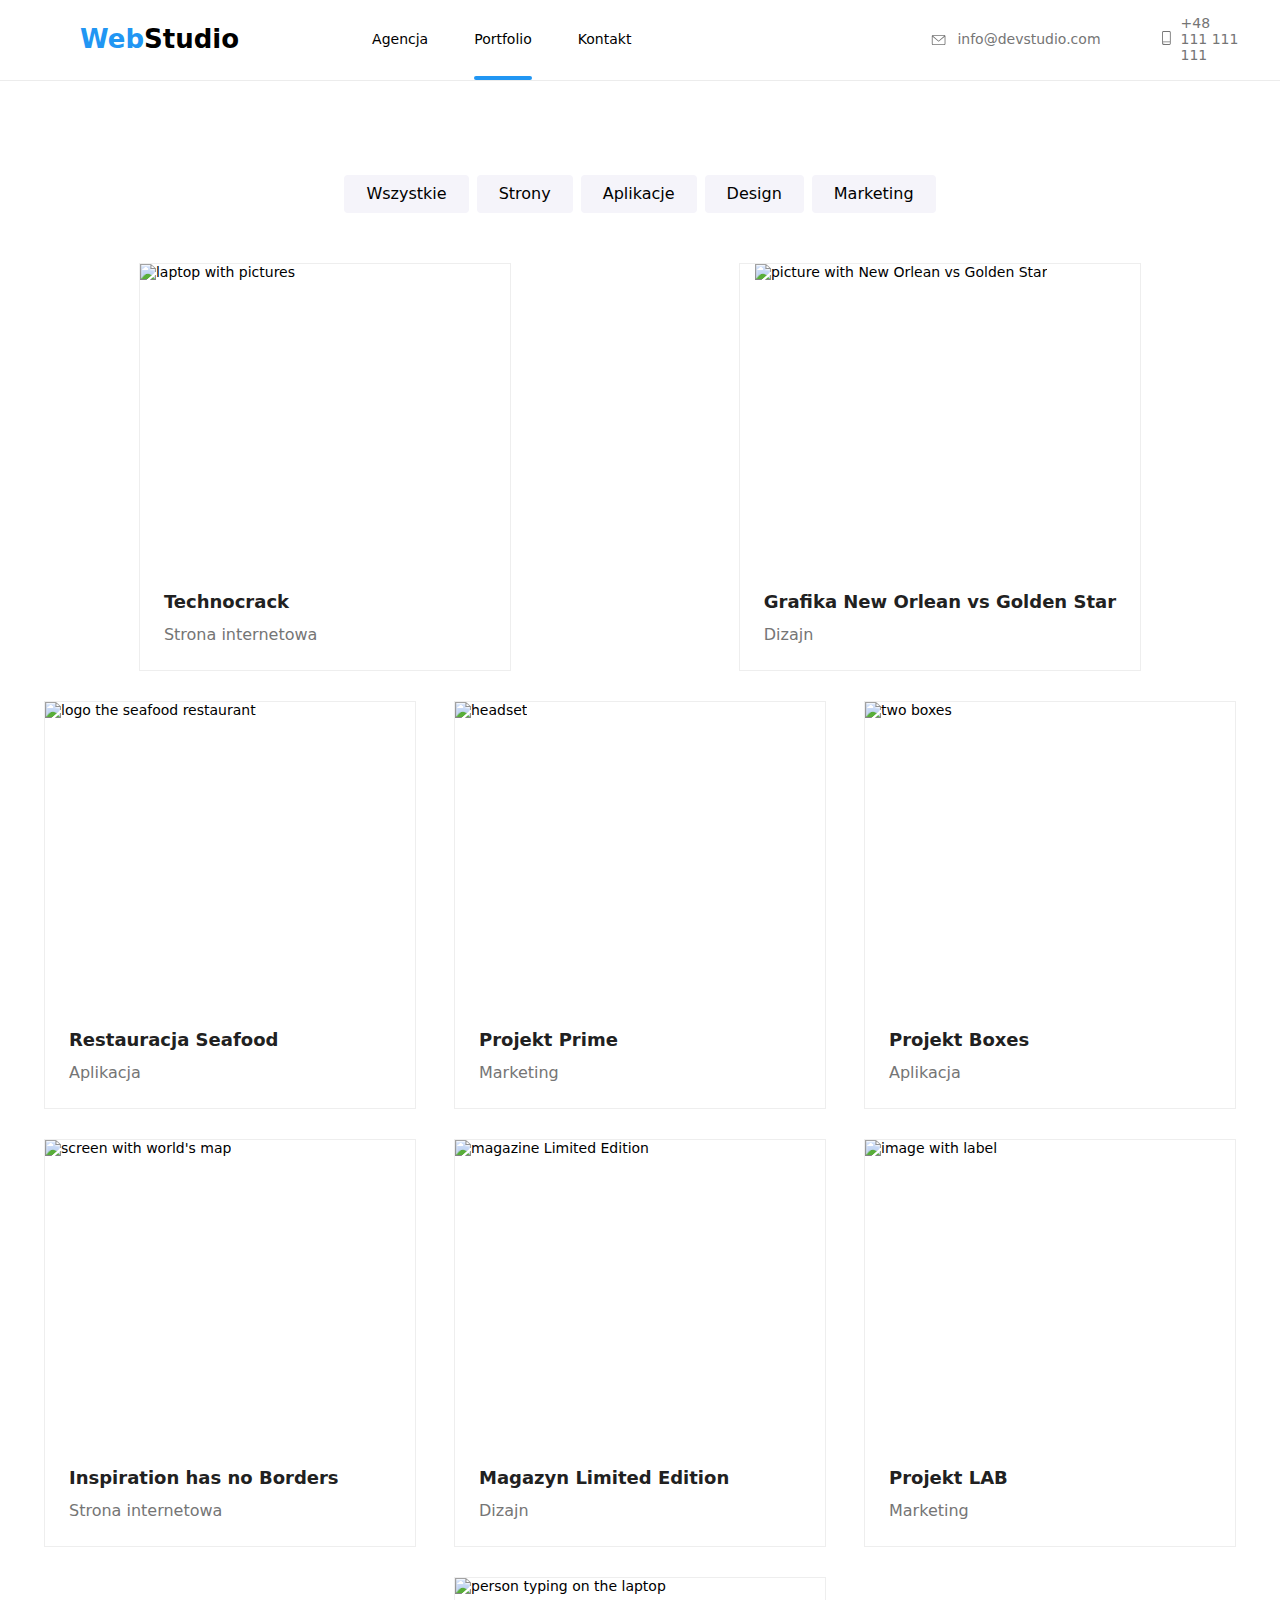
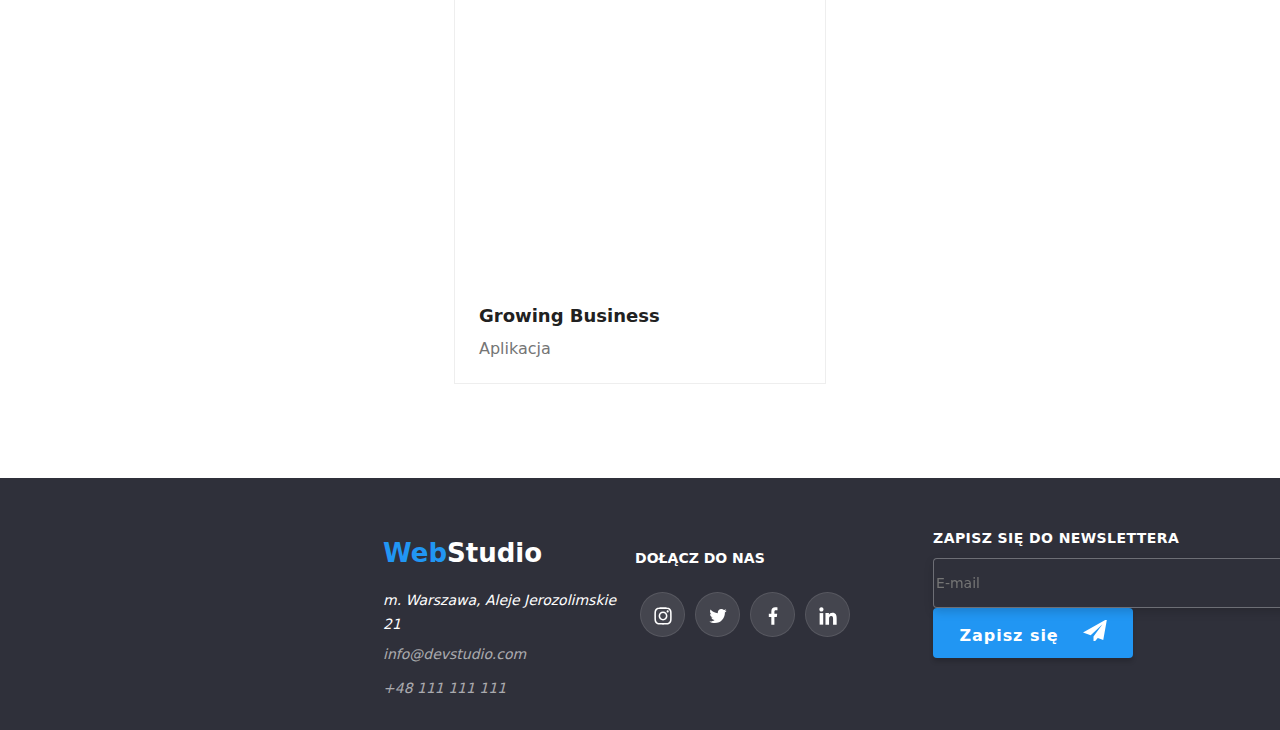
==== portfolio.html @ 98ed1268 "add BEM" ====
<!DOCTYPE html>
<html lang="en">
  <head>
    <meta charset="UTF-8" />
    <meta http-equiv="X-UA-Compatible" content="IE=edge" />
    <meta name="viewport" content="width=device-width, initial-scale=1.0" />
    <title>Document</title>
    <link rel="preconnect" href="https://fonts.googleapis.com" />
    <link rel="preconnect" href="https://fonts.gstatic.com" crossorigin />
    <link
      href="https://fonts.googleapis.com/css2?family=Raleway:wght@700&family=Roboto:wght@400;500;700;900&display=swap"
      rel="stylesheet"
    />
    <link rel="stylesheet" href="css\styles.css" />
    <link
      rel="stylesheet"
      href="https://cdnjs.cloudflare.com/ajax/libs/modern-normalize/1.1.0/modern-normalize.min.css"
    />
  </head>
  <body>
    <header class="page-header">
      <div class="container">
        <div class="page-header--location">
          <nav class="page-header--nav">
            <a class="logo" href="index.html">
              <span class="header__logo--first">Web</span
              ><span class="header__logo--second">Studio</span></a
            >
            <ul class="nav">
              <li>
                <a class="nav__link" href="#">Agencja</a>
              </li>
              <li>
                <a class="nav__link nav__link--underline" href="portfolio.html"
                  >Portfolio</a
                >
              </li>
              <li><a class="nav__link" href="#">Kontakt</a></li>
            </ul>
          </nav>
          <ul class="contact-header">
            <li class="contact__date">
              <a href=""
                ><svg
                  class="contact__envelope-icon"
                  id="icon-envelope"
                  height="16px"
                  width="12px"
                >
                  <use xlink:href="./images/icons.svg#icon-envelope"></use></svg
              ></a>
              <a href="mailto:info@devstudio.com">info@devstudio.com</a>
            </li>
            <li class="contact__date">
              <a href=""
                ><svg
                  class="contact__smartphone-icon"
                  id="icon-smartphone"
                  width="10px"
                  height="16px"
                >
                  <use
                    xlink:href="./images/icons.svg#icon-smartphone"
                  ></use></svg
              ></a>
              <a href="tel:+48111111111">+48 111 111 111</a>
            </li>
          </ul>
        </div>
      </div>
    </header>
    <section class="section">
      <div class="container">
        <article>
          <div class="button">
            <button type="button" class="button__body">Wszystkie</button>
            <button type="button" class="button__body">Strony</button>
            <button type="button" class="button__body">Aplikacje</button>
            <button type="button" class="button__body">Design</button>
            <button type="button" class="button__body">Marketing</button>
          </div>
        </article>
        <article>
          <ul class="list">
            <li class="list__item">
              <div class="list__item--hidden-card">
                <div class="list__item--card">
                  <img
                    src="https://github.com/MichalBryla3/goit-markup-hw-02/blob/main/images/portfolio1.jpg?raw=true"
                    alt="laptop with pictures"
                    width="370"
                    height="294"
                  />
                  <div class="list__item--overlay-card">
                    <p>
                      Technocrack jest popularną platformą wykorzystywaną do
                      rozpowszechniania koronawirusa. Firmy wykorzystują tę
                      platformę do celów szpiegowskich i ataków na
                      niezabezpieczone serwery konkurencji
                    </p>
                  </div>
                </div>

                <figcaption class="list__item--card-description">
                  <h3 class="list__item--title">Technocrack</h3>
                  <p class="list__item--text">Strona internetowa</p>
                </figcaption>
              </div>
            </li>
            <li class="list__item">
              <div class="list__item--hidden-card">
                <div class="list__item--card">
                  <div>
                    <img
                      src="https://github.com/MichalBryla3/goit-markup-hw-02/blob/main/images/portfolio2.jpg?raw=true"
                      alt="picture with New Orlean vs Golden Star"
                      width="370"
                      height="294"
                    />
                    <div class="list__item--overlay-card">
                      <p>TEXT IN PROGRESS</p>
                    </div>
                  </div>
                </div>
                <figcaption class="list__item--card-description">
                  <h3 class="list__item--title">
                    Grafika New Orlean vs Golden Star
                  </h3>
                  <p class="list__item--text">Dizajn</p>
                </figcaption>
              </div>
            </li>
            <li class="list__item">
              <div class="list__item--hidden-card">
                <div class="list__item--card">
                  <div>
                    <img
                      src="https://github.com/MichalBryla3/goit-markup-hw-02/blob/main/images/portfolio3.jpg?raw=true"
                      alt="logo the seafood restaurant"
                      width="370"
                      height="294"
                    />
                    <div class="list__item--overlay-card">
                      <p>TEXT IN PROGRESS</p>
                    </div>
                  </div>
                </div>
                <figcaption class="list__item--card-description">
                  <h3 class="list__item--title">Restauracja Seafood</h3>
                  <p class="list__item--text">Aplikacja</p>
                </figcaption>
              </div>
            </li>
            <li class="list__item">
              <div class="list__item--hidden-card">
                <div class="list__item--card">
                  <div>
                    <img
                      src="https://github.com/MichalBryla3/goit-markup-hw-02/blob/main/images/portfolio4.jpg?raw=true"
                      alt="headset"
                      width="370"
                      height="294"
                    />
                    <div class="list__item--overlay-card">
                      <p>TEXT IN PROGRESS</p>
                    </div>
                  </div>
                </div>
                <figcaption class="list__item--card-description">
                  <h3 class="list__item--title">Projekt Prime</h3>
                  <p class="list__item--text">Marketing</p>
                </figcaption>
              </div>
            </li>
            <li class="list__item">
              <div class="list__item--hidden-card">
                <div class="list__item--card">
                  <div>
                    <img
                      src="https://github.com/MichalBryla3/goit-markup-hw-02/blob/main/images/portfolio5.jpg?raw=true"
                      alt="two boxes"
                      width="370"
                      height="294"
                    />
                    <div class="list__item--overlay-card">
                      <p>TEXT IN PROGRESS</p>
                    </div>
                  </div>
                </div>
                <figcaption class="list__item--card-description">
                  <h3 class="list__item--title">Projekt Boxes</h3>
                  <p class="list__item--text">Aplikacja</p>
                </figcaption>
              </div>
            </li>
            <li class="list__item">
              <div class="list__item--hidden-card">
                <div class="list__item--card">
                  <div>
                    <img
                      src="https://github.com/MichalBryla3/goit-markup-hw-02/blob/main/images/portfolio6.jpg?raw=true"
                      alt="screen with world's map"
                      width="370"
                      height="294"
                    />
                    <div class="list__item--overlay-card">
                      <p>TEXT IN PROGRESS</p>
                    </div>
                  </div>
                </div>
                <figcaption class="list__item--card-description">
                  <h3 class="list__item--title">Inspiration has no Borders</h3>
                  <p class="list__item--text">Strona internetowa</p>
                </figcaption>
              </div>
            </li>
            <li class="list__item">
              <div class="list__item--hidden-card">
                <div class="list__item--card">
                  <div>
                    <img
                      src="https://github.com/MichalBryla3/goit-markup-hw-02/blob/main/images/portfolio7.jpg?raw=true"
                      alt="magazine Limited Edition"
                      width="370"
                      height="294"
                    />
                    <div class="list__item--overlay-card">
                      <p>TEXT IN PROGRESS</p>
                    </div>
                  </div>
                </div>
                <figcaption class="list__item--card-description">
                  <h3 class="list__item--title">Magazyn Limited Edition</h3>
                  <p class="list__item--text">Dizajn</p>
                </figcaption>
              </div>
            </li>
            <li class="list__item">
              <div class="list__item--hidden-card">
                <div class="list__item--card">
                  <div>
                    <img
                      src="https://github.com/MichalBryla3/goit-markup-hw-02/blob/main/images/portfolio8.jpg?raw=true"
                      alt="image with label"
                      width="370"
                      height="294"
                    />
                    <div class="list__item--overlay-card">
                      <p>TEXT IN PROGRESS</p>
                    </div>
                  </div>
                </div>
                <figcaption class="list__item--card-description">
                  <h3 class="list__item--title">Projekt LAB</h3>
                  <p class="list__item--text">Marketing</p>
                </figcaption>
              </div>
            </li>
            <li class="list__item">
              <div class="list__item--hidden-card">
                <div class="list__item--card">
                  <div>
                    <img
                      src="https://github.com/MichalBryla3/goit-markup-hw-02/blob/main/images/portfolio9.jpg?raw=true"
                      alt="person typing on the laptop"
                      width="370"
                      height="294"
                    />
                    <div class="list__item--overlay-card">
                      <p>TEXT IN PROGRESS</p>
                    </div>
                  </div>
                </div>
                <figcaption class="list__item--card-description">
                  <h3 class="list__item--title">Growing Business</h3>
                  <p class="list__item--text">Aplikacja</p>
                </figcaption>
              </div>
            </li>
          </ul>
        </article>
      </div>
    </section>

    <footer class="footer">
      <div class="container footer-container">
        <a class="logo" href="index.html"
          ><span class="logo-footer--first">Web</span
          ><span class="logo-footer--second">Studio</span></a
        >

        <address>
          <p class="footer__address">m. Warszawa, Aleje Jerozolimskie 21</p>
          <ul class="footer__address--style">
            <li>
              <a
                class="nav__link nav__link--contact-footer"
                href="mailto:info@devstudio.com"
                >info@devstudio.com</a
              >
            </li>
            <li>
              <a
                class="nav__link nav__link--contact-footer"
                href="tel:+48111111111"
                >+48 111 111 111</a
              >
            </li>
          </ul>
        </address>
      </div>
      <div class="footer-social-media--style">
        <h3 class="footer-social-media__title">DOŁĄCZ DO NAS</h3>
        <ul class="footer-social-media__icons">
          <li class="footer-social-media__icons--style">
            <a href=""
              ><svg class="footer__icon--size" id="icon-instagram">
                <use
                  xlink:href="./images/icons.svg#icon-instagram"
                  width="20px"
                  height="20px"
                  x="12px"
                  y="13px"
                ></use></svg
            ></a>
          </li>
          <li class="footer-social-media__icons--style">
            <a href=""
              ><svg class="footer__icon--size" id="icon-twitter">
                <use
                  xlink:href="./images/icons.svg#icon-twitter"
                  width="20px"
                  height="20px"
                  x="12px"
                  y="13px"
                ></use></svg
            ></a>
          </li>
          <li class="footer-social-media__icons--style">
            <a href=""
              ><svg class="footer__icon--size" id="icon-facebook">
                <use
                  xlink:href="./images/icons.svg#icon-facebook"
                  width="20px"
                  height="20px"
                  x="12px"
                  y="13px"
                ></use></svg
            ></a>
          </li>
          <li class="footer-social-media__icons--style">
            <a href=""
              ><svg class="footer__icon--size" id="icon-linkedin">
                <use
                  xlink:href="./images/icons.svg#icon-linkedin"
                  width="20px"
                  height="20px"
                  x="12px"
                  y="13px"
                ></use></svg
            ></a>
          </li>
        </ul>
      </div>
      <form class="newsletter">
        <label
          ><p class="newsletter__title">Zapisz się do newslettera</p>
          <input
            class="newsletter__input"
            type="email"
            name="newsletter"
            placeholder="E-mail"
            required
          />
          <button class="newsletter-button" type="submit">
            Zapisz się<svg class="newsletter-button__icon" id="icon-send">
              <use
                xlink:href="./images/icons.svg#icon-send"
                width="24px"
                height="24px"
                y="2px"
              ></use>
            </svg>
          </button>
        </label>
      </form>
    </footer>
  </body>
</html>
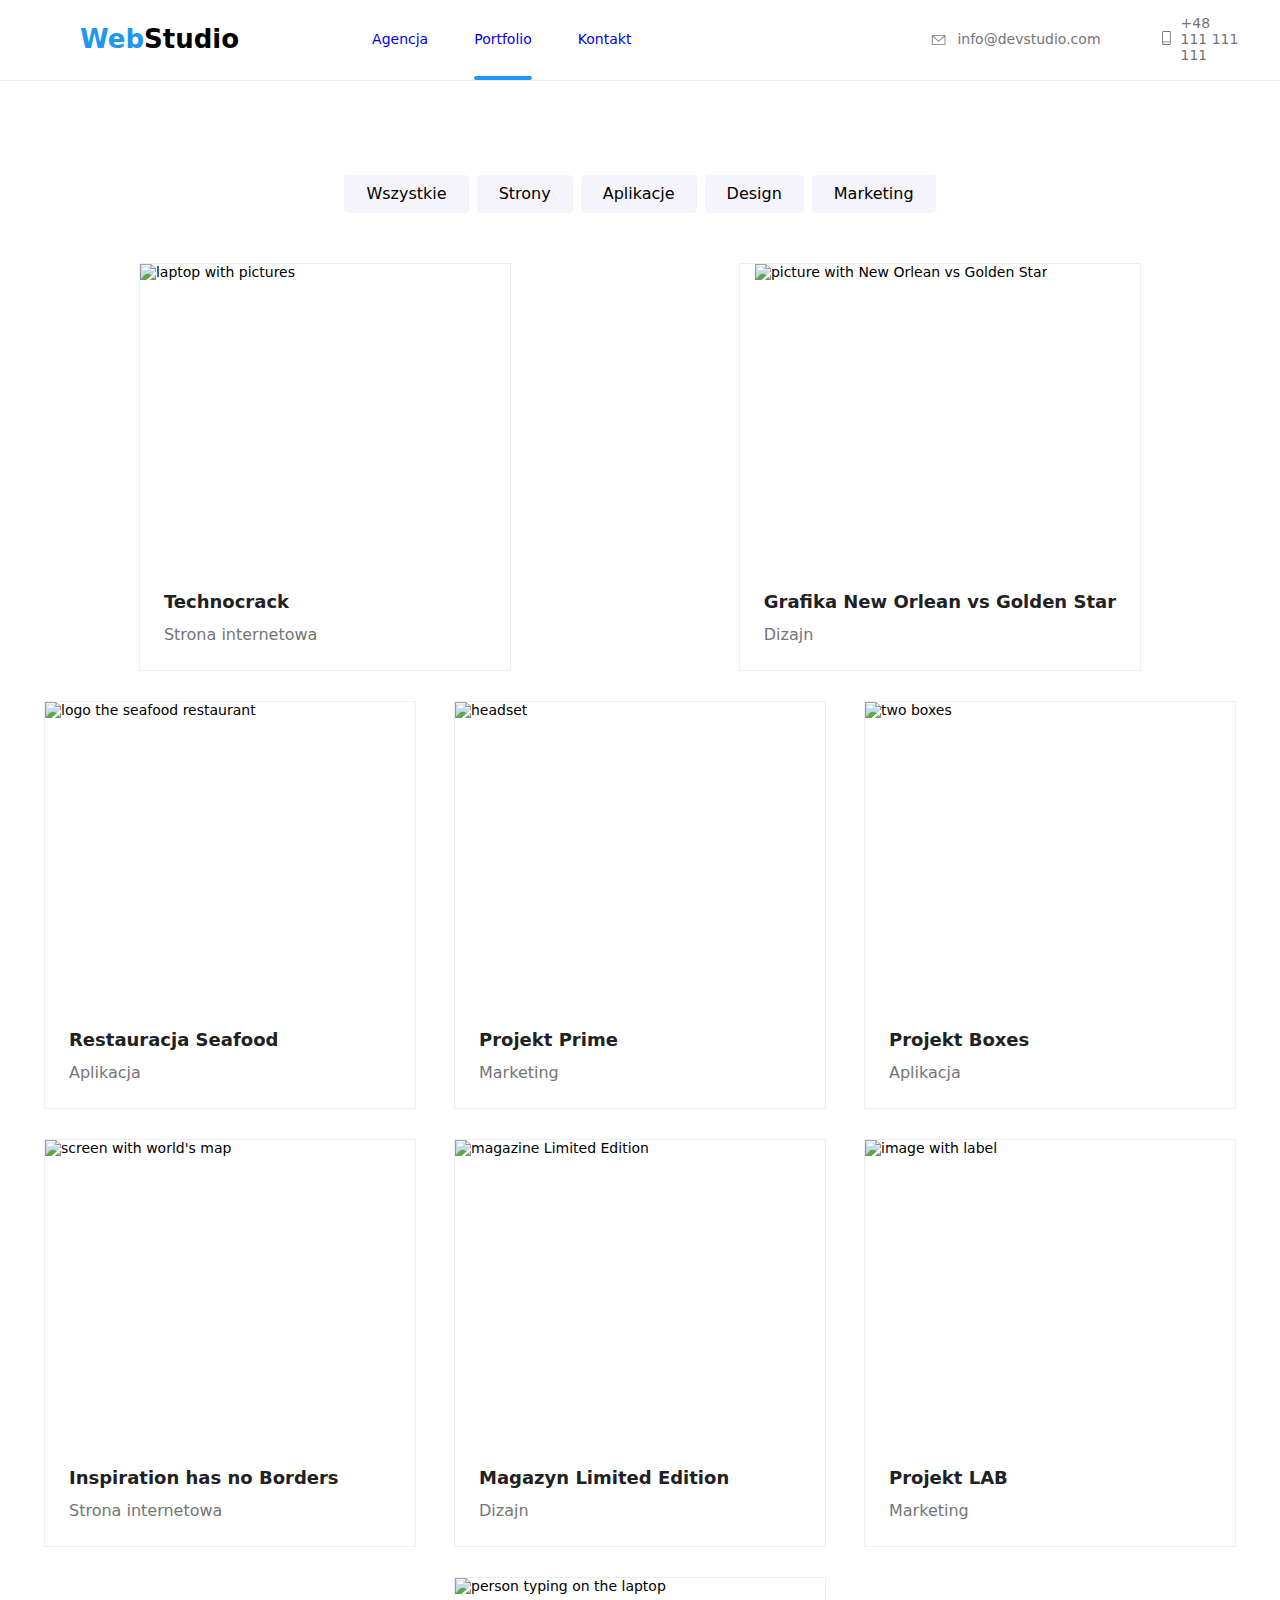
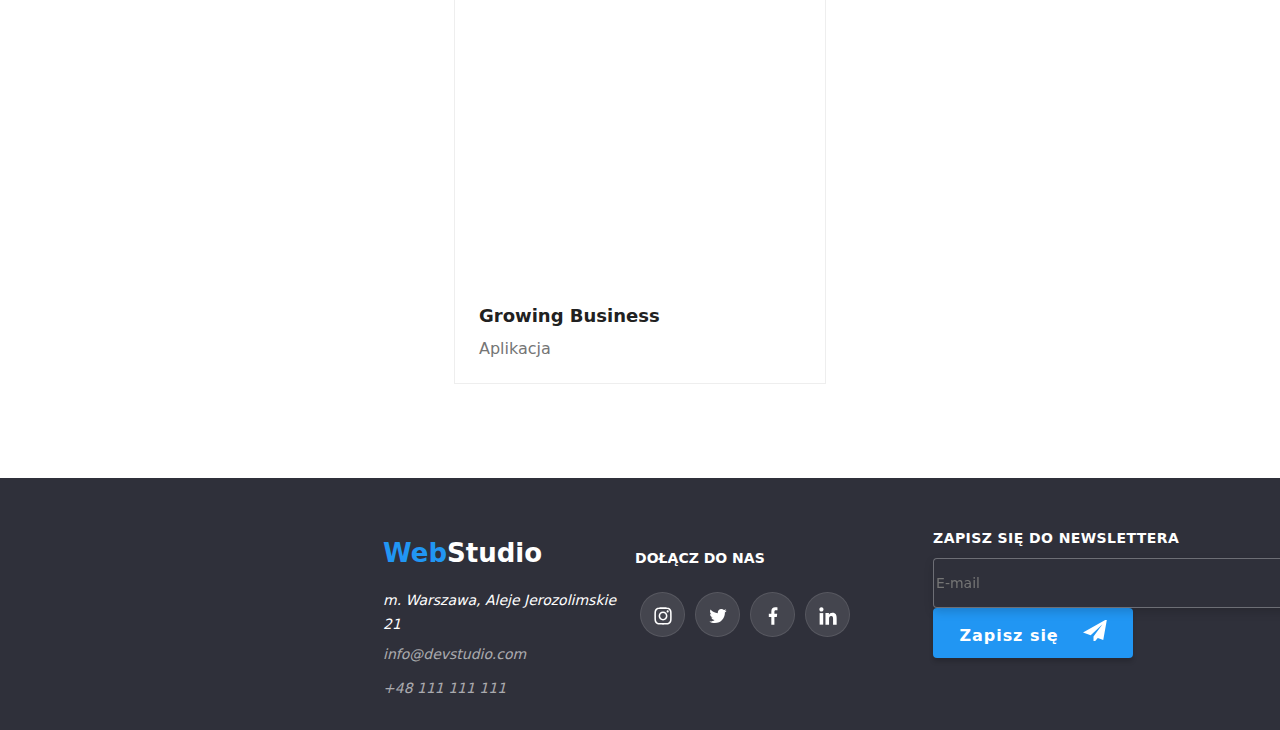
==== commit e8c796fd: "add components" ====
--- a/portfolio.html
+++ b/portfolio.html
@@ -11,7 +11,7 @@
       href="https://fonts.googleapis.com/css2?family=Raleway:wght@700&family=Roboto:wght@400;500;700;900&display=swap"
       rel="stylesheet"
     />
-    <link rel="stylesheet" href="css\styles.css" />
+    <link rel="stylesheet" href="css\main.min.css" />
     <link
       rel="stylesheet"
       href="https://cdnjs.cloudflare.com/ajax/libs/modern-normalize/1.1.0/modern-normalize.min.css"
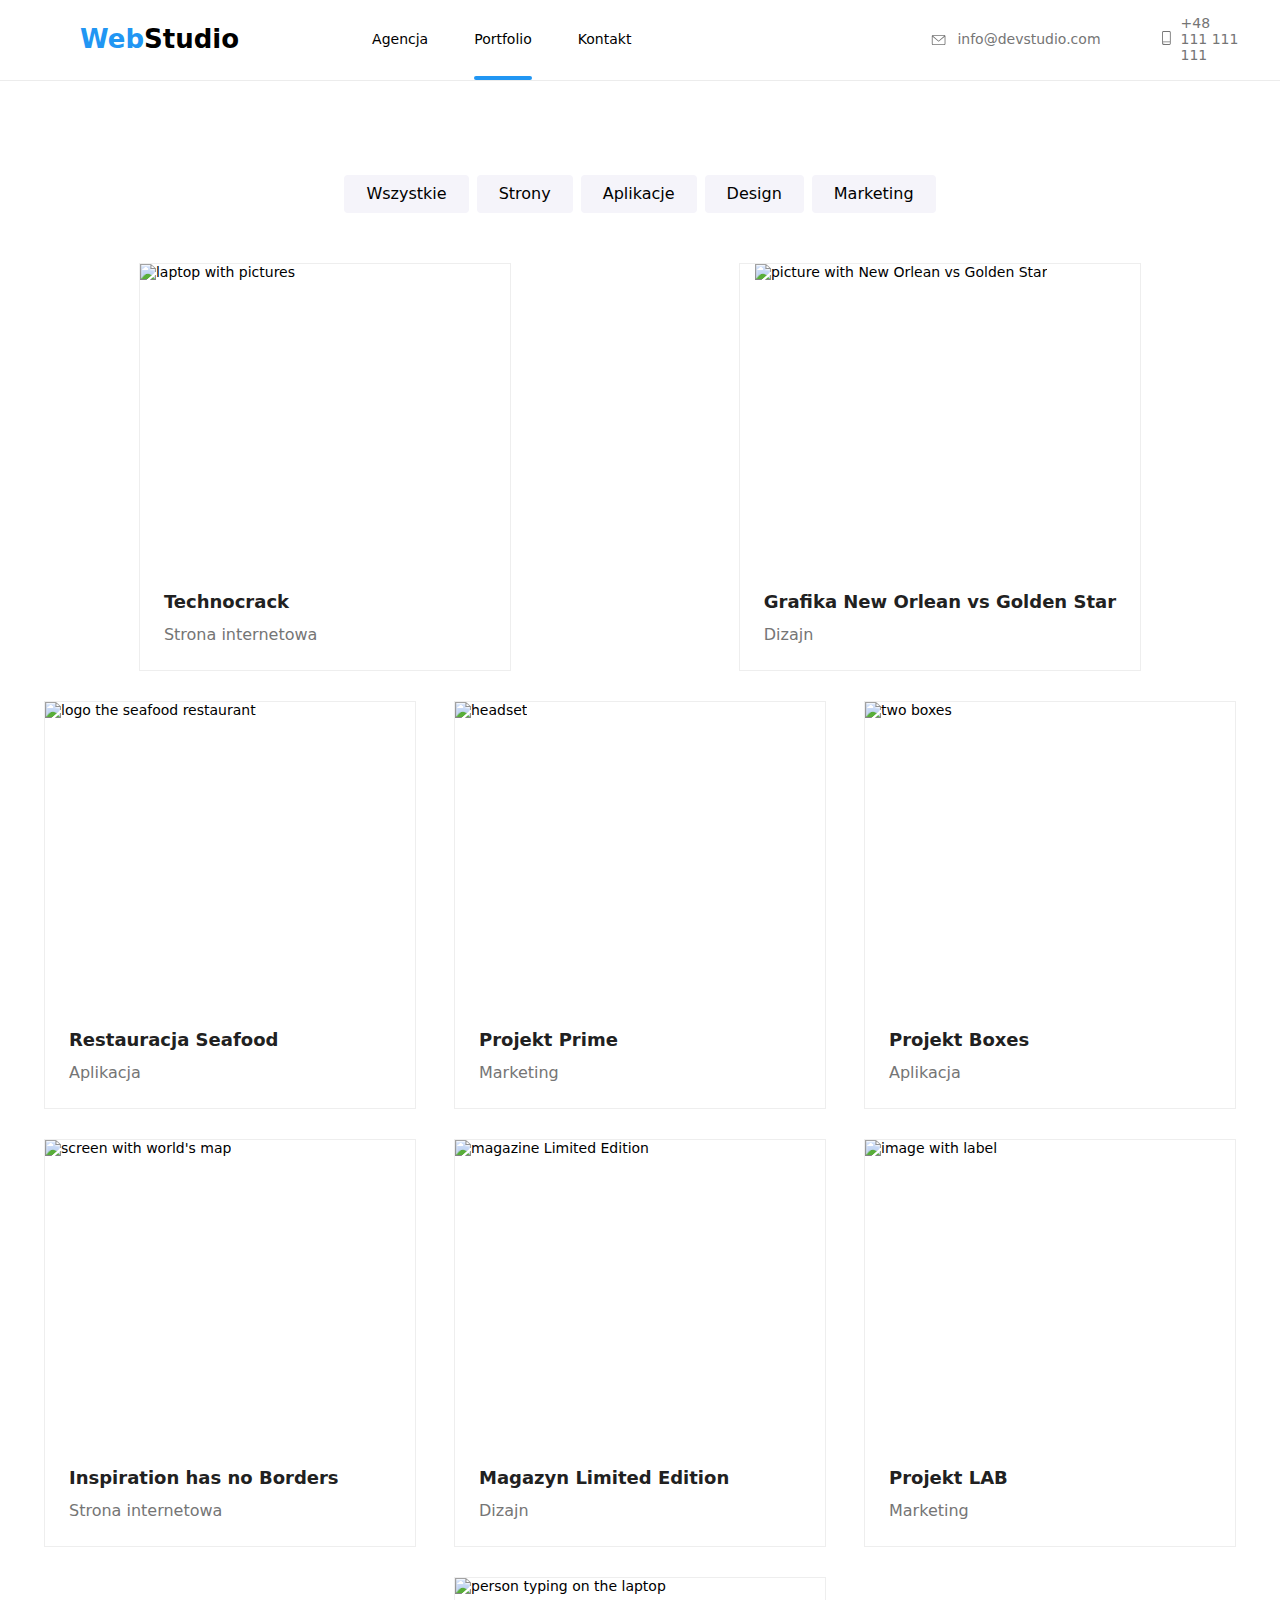
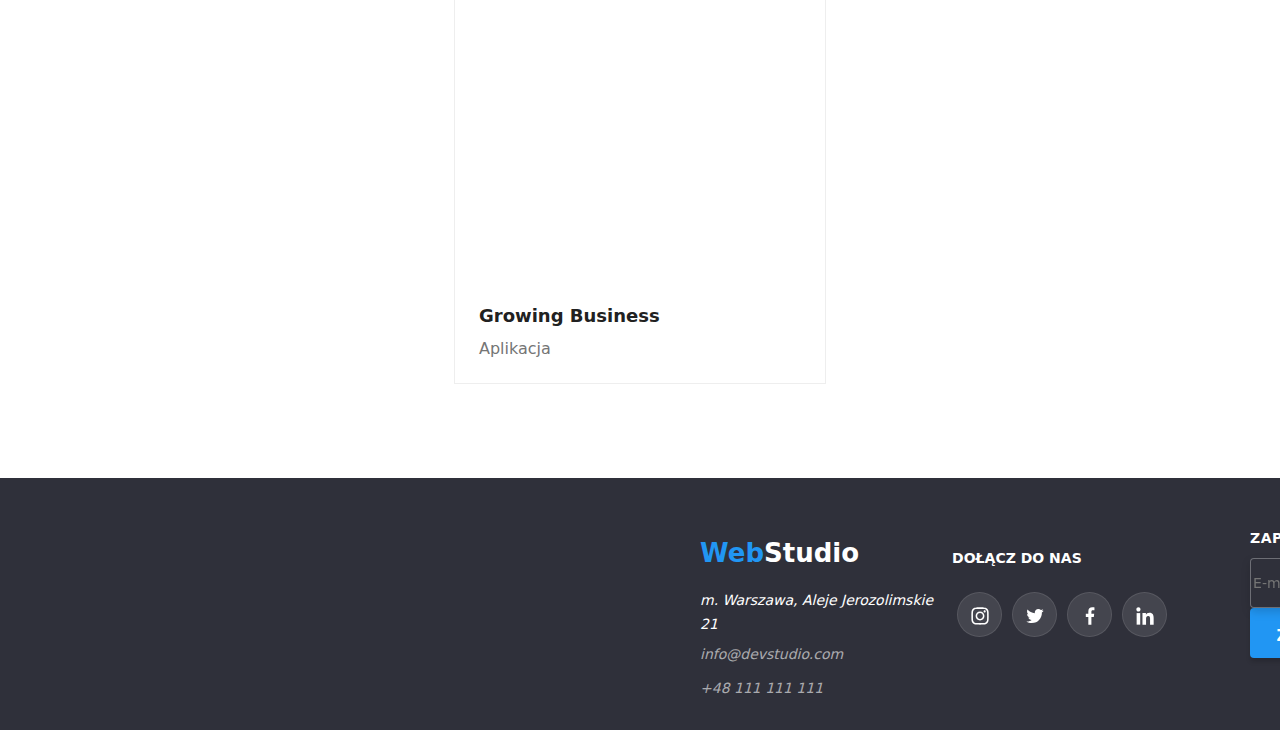
==== commit 6740a122: "formating to scss" ====
--- a/portfolio.html
+++ b/portfolio.html
@@ -23,8 +23,8 @@
         <div class="page-header--location">
           <nav class="page-header--nav">
             <a class="logo" href="index.html">
-              <span class="header__logo--first">Web</span
-              ><span class="header__logo--second">Studio</span></a
+              <span class="logo__header--first">Web</span
+              ><span class="logo__header--second">Studio</span></a
             >
             <ul class="nav">
               <li>
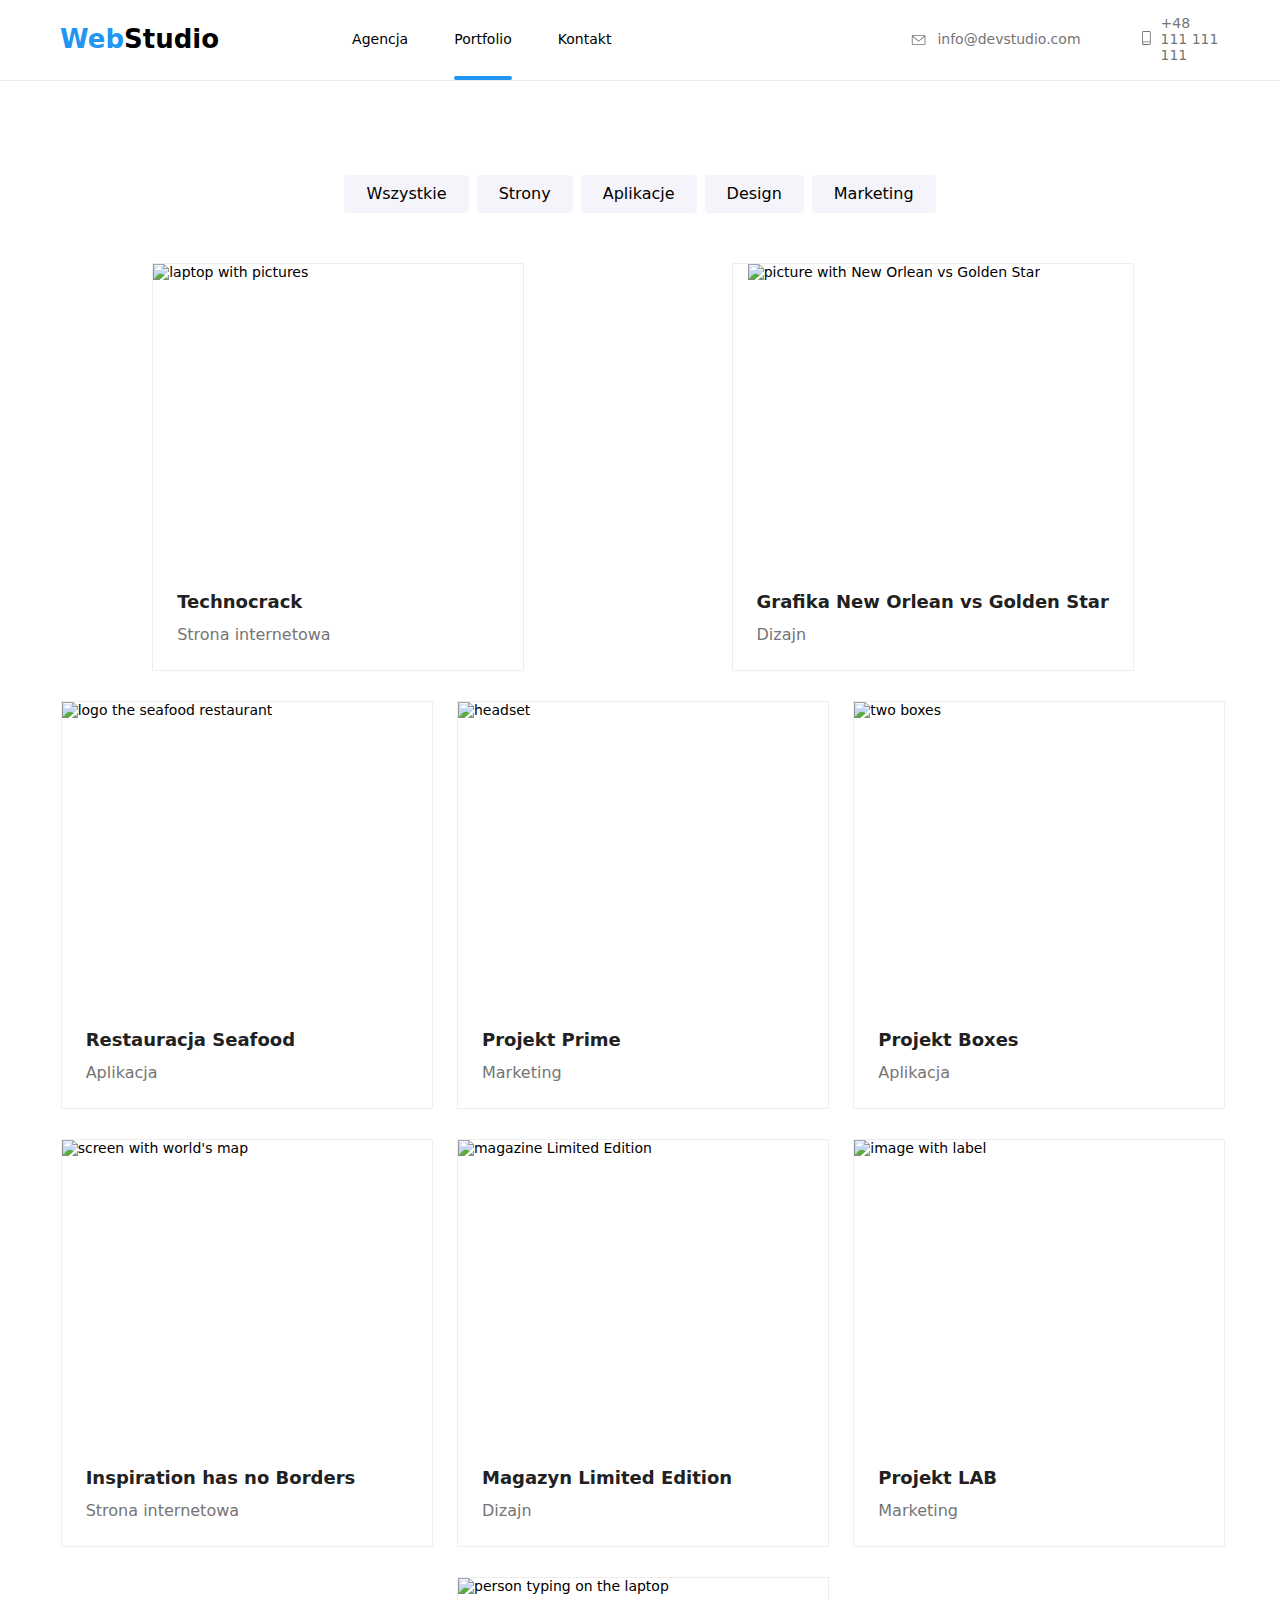
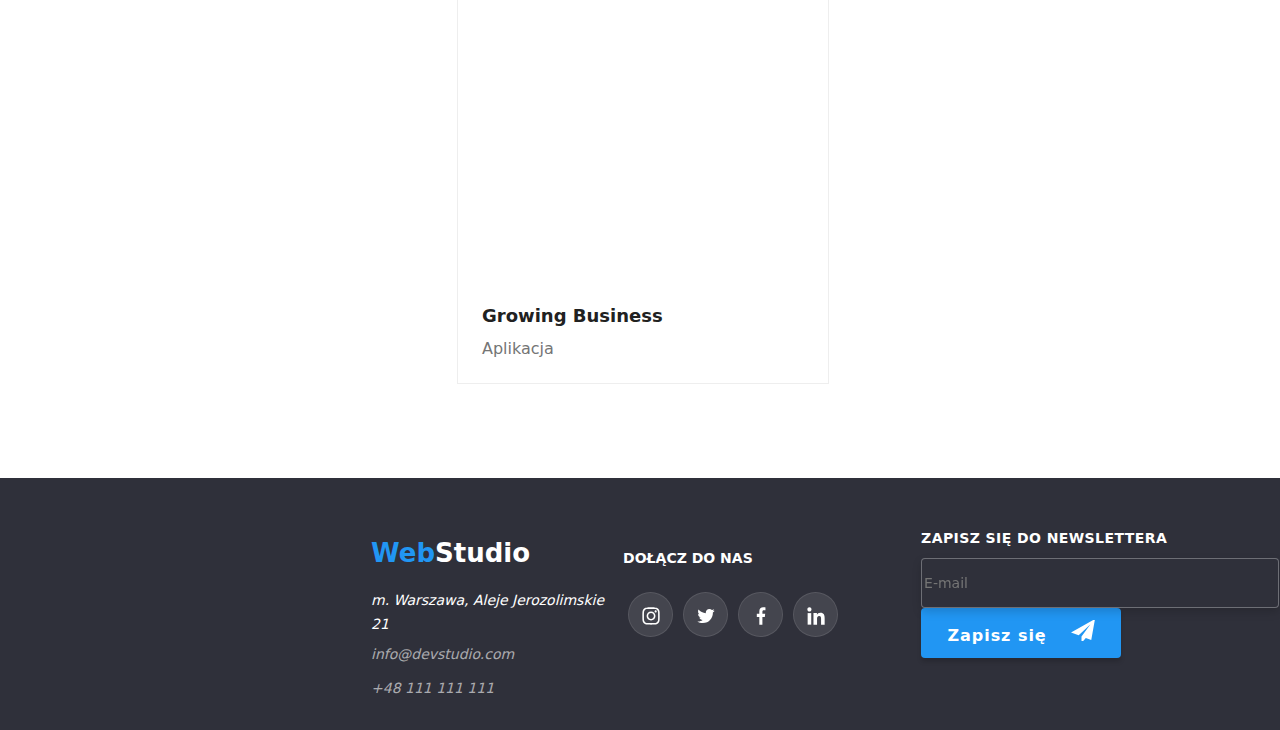
==== commit 8ca24c81: "fix margins" ====
--- a/portfolio.html
+++ b/portfolio.html
@@ -11,7 +11,7 @@
       href="https://fonts.googleapis.com/css2?family=Raleway:wght@700&family=Roboto:wght@400;500;700;900&display=swap"
       rel="stylesheet"
     />
-    <link rel="stylesheet" href="css\main.min.css" />
+    <link rel="stylesheet" href="css/main.min.css" />
     <link
       rel="stylesheet"
       href="https://cdnjs.cloudflare.com/ajax/libs/modern-normalize/1.1.0/modern-normalize.min.css"
--- a/css/main.min.css
+++ b/css/main.min.css
@@ -0,0 +1 @@
+.visually-hidden{position:absolute !important;clip:rect(1px 1px 1px 1px);clip:rect(1px, 1px, 1px, 1px);padding:0 !important;border:0 !important;height:1px !important;width:1px !important;overflow:hidden}.is-hidden{opacity:0;visibility:hidden;pointer-events:none}:root{--background-color: white;--text-color: black;--font-size: 14px;--font-weight: 400;--font-style: normal;--font-family: "Roboto", "Raleway", sans-serif;--transition: cubic-bezier(0.4, 0, 0.2, 1);--color-button-close: rgb(255, 255, 255);--primary-color: #2196f3}*{-webkit-box-sizing:border-box;box-sizing:border-box;margin:auto;list-style:none}body{font-family:var(--font-family);color:var(--text-color);background-color:var(--background-color);font-size:var(--font-size);font-weight:var(--font-weight);font-style:var(--font-style)}.container{width:1200px;margin:auto}.footer-container{display:block;width:300px;margin-left:215px;margin:60px 0px 0px 371px}.section{padding:94px 0px}.logo{font-size:26px;text-decoration:none;font-weight:700;line-height:1.19;padding:24px 93px 25px 0px}.logo__header--first{color:var(--primary-color)}.logo__header--second{color:#000}.logo-footer--first{color:var(--primary-color);line-height:1.19}.logo-footer--second{color:#fff;line-height:1.19}.our-team__social-media{display:-webkit-box;display:-ms-flexbox;display:flex;-webkit-box-pack:center;-ms-flex-pack:center;justify-content:center;-webkit-box-align:center;-ms-flex-align:center;align-items:center;padding:0px 30px 30px}.our-team__social-icon--style{width:44px;height:44px;fill:#afb1b8;border-radius:50%}.our-team__social-icon--style:hover,.our-team__social-icon--style:focus,.our-team__social-icon--style:active{background-color:#2196f3;fill:#fff;-webkit-transition:-webkit-transform 250ms var(--transition);transition:-webkit-transform 250ms var(--transition);transition:transform 250ms var(--transition);transition:transform 250ms var(--transition), -webkit-transform 250ms var(--transition)}.form__backdrop--style{position:fixed;left:0;top:0;width:100%;height:100%;background-color:rgba(0,0,0,.2);-webkit-transition:opacity 250ms ease-in-out;transition:opacity 250ms ease-in-out}.modal{display:-webkit-box;display:-ms-flexbox;display:flex;position:absolute;width:528px;height:581px;top:50%;left:50%;-webkit-transform:translate(-50%, -50%);transform:translate(-50%, -50%);background:#fff;-webkit-box-shadow:0px 1px 3px rgba(0,0,0,.12),0px 1px 1px rgba(0,0,0,.14),0px 2px 1px rgba(0,0,0,.2);box-shadow:0px 1px 3px rgba(0,0,0,.12),0px 1px 1px rgba(0,0,0,.14),0px 2px 1px rgba(0,0,0,.2);border-radius:4px;-webkit-transition:-webkit-transform 3s;transition:-webkit-transform 3s;transition:transform 3s;transition:transform 3s, -webkit-transform 3s}.modal__checkbox--description a{color:#2196f3;font-weight:400;font-size:14px;line-height:24px;letter-spacing:.03em}.modal__checkbox--description::before{display:inline-block;content:"";width:16px;height:16px;outline:1px solid #212121;border-radius:2px}.modal__checkbox:checked+.modal__checkbox--description::before{background-color:#2196f3;background-image:url(../images/Vector.svg);background-repeat:no-repeat;background-position:50% 50%;outline:none;border-radius:2px}.form{margin:40px;display:-webkit-box;display:-ms-flexbox;display:flex;-webkit-box-orient:vertical;-webkit-box-direction:normal;-ms-flex-direction:column;flex-direction:column;width:448px}.form>label{width:448px;color:#757575;display:-webkit-box;display:-ms-flexbox;display:flex;-webkit-box-orient:vertical;-webkit-box-direction:normal;-ms-flex-direction:column;flex-direction:column;margin:5px;font-weight:400;font-size:12px;line-height:14px;letter-spacing:.01em}.form>h4{font-weight:700;font-size:20px;line-height:23px;text-align:center;letter-spacing:.03em;color:#212121;margin:0px}.form__label{border:1px solid rgba(33,33,33,.2);border-radius:4px;height:40px;padding-left:42px}.form input:active,.form input:focus{border:1px solid #2196f3;border-radius:4px;outline:none;-webkit-transition:-webkit-transform 250ms var(--transition);transition:-webkit-transform 250ms var(--transition);transition:transform 250ms var(--transition);transition:transform 250ms var(--transition), -webkit-transform 250ms var(--transition)}.form__textarea{height:120px;resize:none;padding:12px 0px 0px 16px}.form__textarea:active,.form__textarea:focus{border:1px solid #2196f3;border-radius:4px;outline:none;-webkit-transition:-webkit-transform 250ms var(--transition);transition:-webkit-transform 250ms var(--transition);transition:transform 250ms var(--transition);transition:transform 250ms var(--transition), -webkit-transform 250ms var(--transition)}.form label:focus-within{fill:#2196f3;-webkit-transition:-webkit-transform 250ms var(--transition);transition:-webkit-transform 250ms var(--transition);transition:transform 250ms var(--transition);transition:transform 250ms var(--transition), -webkit-transform 250ms var(--transition)}.form__icon1{position:absolute;left:57px;top:98px;height:11px;width:11px}.form__icon2{position:absolute;left:57px;top:161px;height:13px;width:13px}.form__icon3{position:absolute;left:57px;top:225px;height:15px;width:14px}.modal__button{position:absolute;right:8px;top:8px;width:30px;height:30px;border:1px solid rgba(0,0,0,.1);border-radius:50%;cursor:pointer;padding:9px;background-color:var(--color-button-close)}.modal__button--close-style{width:20px;height:20px}.modal__button--send{display:-webkit-box;display:-ms-flexbox;display:flex;-webkit-box-pack:center;-ms-flex-pack:center;justify-content:center;-webkit-box-align:center;-ms-flex-align:center;align-items:center}.modal__button--send:hover{-webkit-box-shadow:2px 2px 10px var(--darkgrey);box-shadow:2px 2px 10px var(--darkgrey);-webkit-transition:.3s;transition:.3s;background-color:var(--grey);-webkit-transform:scale(1.05) translateY(0.125rem);transform:scale(1.05) translateY(0.125rem);-webkit-transition:-webkit-transform 250ms var(--transition);transition:-webkit-transform 250ms var(--transition);transition:transform 250ms var(--transition);transition:transform 250ms var(--transition), -webkit-transform 250ms var(--transition)}.modal__button--send button{width:200px;height:50px;font-weight:700;font-size:16px;line-height:30px;color:#fff;background:var(--primary-color);-webkit-box-shadow:0px 4px 4px rgba(0,0,0,.15);box-shadow:0px 4px 4px rgba(0,0,0,.15);border-radius:4px;border:none}.page-header{font-weight:500;line-height:1.14;border-bottom:1px solid #ececec;margin-left:-40px}.page-header--nav{display:-webkit-box;display:-ms-flexbox;display:flex;-webkit-box-align:center;-ms-flex-align:center;align-items:center;margin:0px 250px 0px 40px}.page-header--location{display:-webkit-box;display:-ms-flexbox;display:flex;-webkit-box-pack:justify;-ms-flex-pack:justify;justify-content:space-between;-webkit-box-align:center;-ms-flex-align:center;align-items:center}.nav{display:-webkit-box;display:-ms-flexbox;display:flex;gap:46px}.contact-header{display:-webkit-box;display:-ms-flexbox;display:flex;gap:50px;margin-right:0px}.contact__date{display:-webkit-box;display:-ms-flexbox;display:flex;-webkit-box-pack:center;-ms-flex-pack:center;justify-content:center}.contact__date>a{color:#757575;fill:#757575;text-decoration:none}.contact__date:hover>a{color:var(--primary-color);fill:#2196f3}.contact__envelope-icon{display:-webkit-box;display:-ms-flexbox;display:flex;-webkit-box-pack:center;-ms-flex-pack:center;justify-content:center;-webkit-box-align:center;-ms-flex-align:center;align-items:center;margin:10px;width:16px;height:12px}.contact__smartphone-icon{margin:10px;width:10px;height:16px}.nav__link{text-decoration:none;cursor:pointer;color:#000}.nav__link:focus,.nav__link:active,.nav__link:hover{color:var(--primary-color);fill:var(--primary-color);-webkit-transition:-webkit-transform 250ms var(--transition);transition:-webkit-transform 250ms var(--transition);transition:transform 250ms var(--transition);transition:transform 250ms var(--transition), -webkit-transform 250ms var(--transition)}.nav__link--underline::after{position:absolute;display:block;content:"";width:58px;height:4px;border-radius:2px;background-color:var(--primary-color);margin-top:28px}.underline-agency::after{position:absolute;display:block;content:"";width:53px;height:4px;border-radius:2px;background-color:#2196f3;margin-top:28px}.tittle{font-size:36px;font-weight:700;line-height:1.16;text-align:center;padding-bottom:50px}.effectiv-business{background-color:#2f303a;height:600px;width:100%;display:-webkit-box;display:-ms-flexbox;display:flex;text-align:center;background-image:-webkit-gradient(linear, left bottom, left top, from(rgba(47, 48, 58, 0.4)), to(rgba(47, 48, 58, 0.4))),url("../images/background-image.jpg");background-image:linear-gradient(0deg, rgba(47, 48, 58, 0.4) 0%, rgba(47, 48, 58, 0.4) 100%),url("../images/background-image.jpg");background-repeat:no-repeat;background-size:1600px;background-position:50% 50%}.effectiv-business__title{font-size:44px;color:#fff;font-weight:900;line-height:1.36;border:200px 452px 280px 452px}.effectiv-business__title--button{cursor:pointer;font-weight:700;font-size:16px;color:#fff;background-color:var(--primary-color);line-height:1.87;border-radius:4px;-webkit-box-shadow:0px 4px 4px rgba(0,0,0,.15);box-shadow:0px 4px 4px rgba(0,0,0,.15);border-style:none;padding:10px 41px 10px 42px;margin-top:30px}.responsibilities{display:-webkit-box;display:-ms-flexbox;display:flex;-ms-flex-pack:distribute;justify-content:space-around;padding-bottom:94px}.responsibilities__paragraph{color:#757575;line-height:1.71}.responsibilities__picture{padding:0px;-webkit-box-shadow:0px 1px 3px rgba(0,0,0,.12),0px 1px 1px rgba(0,0,0,.14),0px 2px 1px rgba(0,0,0,.2);box-shadow:0px 1px 3px rgba(0,0,0,.12),0px 1px 1px rgba(0,0,0,.14),0px 2px 1px rgba(0,0,0,.2);border-radius:0px 0px 4px 4px;gap:50px;width:370px;height:294px;margin:0px 30px 0px -5px}.responsibilities__label{display:-webkit-box;display:-ms-flexbox;display:flex;-webkit-box-pack:center;-ms-flex-pack:center;justify-content:center;-webkit-box-align:center;-ms-flex-align:center;align-items:center;font-weight:700;font-size:14px;line-height:1.14;letter-spacing:.03em;text-transform:uppercase;color:#fff;position:absolute;width:370px;height:70px;top:1428px;background-color:rgba(47,48,58,.8)}.our-team{background-color:#f5f4fa;padding-bottom:50px;margin-left:-10px;margin-right:30px}.our-team--style{background-color:#fff;-webkit-box-shadow:0px 1px 3px rgba(0,0,0,.12),0px 1px 1px rgba(0,0,0,.14),0px 2px 1px rgba(0,0,0,.2);box-shadow:0px 1px 3px rgba(0,0,0,.12),0px 1px 1px rgba(0,0,0,.14),0px 2px 1px rgba(0,0,0,.2);border-radius:0px 0px 4px 4px}.our-team__list{display:-webkit-box;display:-ms-flexbox;display:flex;-webkit-box-pack:center;-ms-flex-pack:center;justify-content:center;gap:28px;padding-bottom:94px}.our-team__title{font-size:16px;font-weight:500;line-height:1.18;text-align:center;padding:30px 99px 10px}.our-team__body{font-size:16px;color:#757575;line-height:1.18;text-align:center;padding-bottom:16px}.our-clients{display:-webkit-box;display:-ms-flexbox;display:flex;padding:0px}.our-clients>li:last-child{margin-right:15px}.our-clients>li{display:-webkit-box;display:-ms-flexbox;display:flex;-webkit-box-pack:justify;-ms-flex-pack:justify;justify-content:space-between}.our-clients>li:first-child{margin-left:19px}.our-clients__picture{width:170px;height:92px;border:1px solid #afb1b8;border-radius:4px;background-color:#fff;fill:#afb1b8}.our-clients__picture:active,.our-clients__picture:hover,.our-clients__picture:focus{fill:var(--primary-color);border-color:var(--primary-color);-webkit-transition:-webkit-transform 250ms var(--transition);transition:-webkit-transform 250ms var(--transition);transition:transform 250ms var(--transition);transition:transform 250ms var(--transition), -webkit-transform 250ms var(--transition)}.button{display:-webkit-box;display:-ms-flexbox;display:flex;gap:8px;-webkit-box-pack:center;-ms-flex-pack:center;justify-content:center;padding-bottom:50px}.button__body{cursor:pointer;background-color:#f5f4fa;font-weight:500;font-size:16px;line-height:1.62;border-radius:4px;border-style:none;padding:6px 22px}.button__body:focus,.button__body:hover{color:#fff;background-color:var(--primary-color);-webkit-transition:-webkit-transform 250ms var(--transition);transition:-webkit-transform 250ms var(--transition);transition:transform 250ms var(--transition);transition:transform 250ms var(--transition), -webkit-transform 250ms var(--transition)}.list{display:-webkit-box;display:-ms-flexbox;display:flex;-ms-flex-wrap:wrap;flex-wrap:wrap;padding:0px;gap:30px;-webkit-column-gap:15px;-moz-column-gap:15px;column-gap:15px;margin-left:16px;margin-right:10px}.list__item--card{position:relative;padding:0;text-align:left;width:370px;height:300px;-webkit-transition:-webkit-transform 250ms cubic-bezier(0.4, 0, 0.2, 1);transition:-webkit-transform 250ms cubic-bezier(0.4, 0, 0.2, 1);transition:transform 250ms cubic-bezier(0.4, 0, 0.2, 1);transition:transform 250ms cubic-bezier(0.4, 0, 0.2, 1), -webkit-transform 250ms cubic-bezier(0.4, 0, 0.2, 1);overflow:hidden;cursor:pointer}.list__item:hover{-webkit-box-shadow:0px 1px 1px rgba(0,0,0,.12),0px 4px 4px rgba(0,0,0,.06),1px 4px 6px rgba(0,0,0,.16);box-shadow:0px 1px 1px rgba(0,0,0,.12),0px 4px 4px rgba(0,0,0,.06),1px 4px 6px rgba(0,0,0,.16);-webkit-transition:-webkit-transform 250ms var(--transition);transition:-webkit-transform 250ms var(--transition);transition:transform 250ms var(--transition);transition:transform 250ms var(--transition), -webkit-transform 250ms var(--transition)}.list__item--hidden-card:hover .list__item--card .list__item--overlay-card{-webkit-transform:translateY(0%);transform:translateY(0%);background-color:rgba(33,150,243,.9);-webkit-transition:-webkit-transform 250ms var(--transition);transition:-webkit-transform 250ms var(--transition);transition:transform 250ms var(--transition);transition:transform 250ms var(--transition), -webkit-transform 250ms var(--transition)}.list__item--hidden-card{border:1px solid #eee;margin-right:0px;margin-left:0px}.list__item--overlay-card{position:absolute;top:0;left:0;width:100%;height:294px;-webkit-transform:translateY(100%);transform:translateY(100%);-webkit-transition:-webkit-transform 250ms cubic-bezier(0.4, 0, 0.2, 1);transition:-webkit-transform 250ms cubic-bezier(0.4, 0, 0.2, 1);transition:transform 250ms cubic-bezier(0.4, 0, 0.2, 1);transition:transform 250ms cubic-bezier(0.4, 0, 0.2, 1), -webkit-transform 250ms cubic-bezier(0.4, 0, 0.2, 1)}.list__item--overlay-card>p{color:#fff;padding:49px 45px 49px 24px;font-weight:400;font-size:18px;line-height:1.56;letter-spacing:.03em}.list__item--card-description{display:block;text-align:left;padding:20px 24px 20px 24px}.list__item--title{font-size:18px;font-weight:700;color:#212121;line-height:2}.list__item--text{font-size:16px;color:#757575;line-height:1.87}.footer-social-media--style{margin:72px 0px}.footer-social-media__icons{display:-webkit-box;display:-ms-flexbox;display:flex;-webkit-box-pack:start;-ms-flex-pack:start;justify-content:flex-start;padding:0px}.footer-social-media__icons--style{display:-webkit-box;display:-ms-flexbox;display:flex;-webkit-box-pack:center;-ms-flex-pack:center;justify-content:center;-webkit-box-align:center;-ms-flex-align:center;align-items:center;background:rgba(255,255,255,.1);width:45px;height:45px;border:1px solid rgba(255,255,255,.1);border-radius:50%;margin:5px;fill:rgba(255,255,255,.1)}.footer-social-media__icons--style:hover,.footer-social-media__icons--style:focus,.footer-social-media__icons--style:active{background-color:#2196f3;-webkit-transition:-webkit-transform 250ms var(--transition);transition:-webkit-transform 250ms var(--transition);transition:transform 250ms var(--transition);transition:transform 250ms var(--transition), -webkit-transform 250ms var(--transition)}.footer-social-media__title{font-size:14px;font-weight:700;color:#fff;text-align:left;padding:0px 0px 20px 0}.footer{display:-webkit-box;display:-ms-flexbox;display:flex;background-color:#2f303a;height:252px}.footer__address{color:#fff;line-height:1.71;padding-top:20px}.footer__address--style{padding:0px}.footer__address--style>li{padding:9px 0px}.footer__icon--size{width:44px;height:44px;fill:#fff}.nav__link--contact-footer{color:rgba(255,255,255,.6)}.newsletter{margin:0px 0px 20px 78px;display:-webkit-box;display:-ms-flexbox;display:flex;justify-self:baseline;-webkit-box-align:baseline;-ms-flex-align:baseline;align-items:baseline}.newsletter__title{color:#fff;text-transform:uppercase;letter-spacing:.03em;font-weight:700;line-height:16px;padding:0px 0px 12px 0px}.newsletter__input{width:358px;height:50px;border:1px solid rgba(255,255,255,.3);-webkit-filter:drop-shadow(0px 4px 4px rgba(0, 0, 0, 0.15));filter:drop-shadow(0px 4px 4px rgba(0, 0, 0, 0.15));border-radius:4px;background-color:#2f303a;color:#fff}.newsletter-button{width:200px;height:50px;font-weight:700;font-size:16px;line-height:30px;letter-spacing:.06em;color:#fff;background:#2196f3;-webkit-box-shadow:0px 4px 4px rgba(0,0,0,.15);box-shadow:0px 4px 4px rgba(0,0,0,.15);border-radius:4px;border:hidden;fill:#fff;cursor:pointer;padding-top:2px}.newsletter-button:hover,.newsletter-button:active,.newsletter-buttonn:focus{background-color:#fff;color:#2196f3;fill:#2196f3;-webkit-transform:scale(1.05) translateY(0.125rem);transform:scale(1.05) translateY(0.125rem);-webkit-transition:-webkit-transform 250ms var(--transition);transition:-webkit-transform 250ms var(--transition);transition:transform 250ms var(--transition);transition:transform 250ms var(--transition), -webkit-transform 250ms var(--transition)}.newsletter-button__icon{display:-webkit-inline-box;display:-ms-inline-flexbox;display:inline-flex;-webkit-box-pack:baseline;-ms-flex-pack:baseline;justify-content:baseline;-webkit-box-align:baseline;-ms-flex-align:baseline;align-items:baseline;height:24px;width:24px;margin-left:24px}/*# sourceMappingURL=main.min.css.map */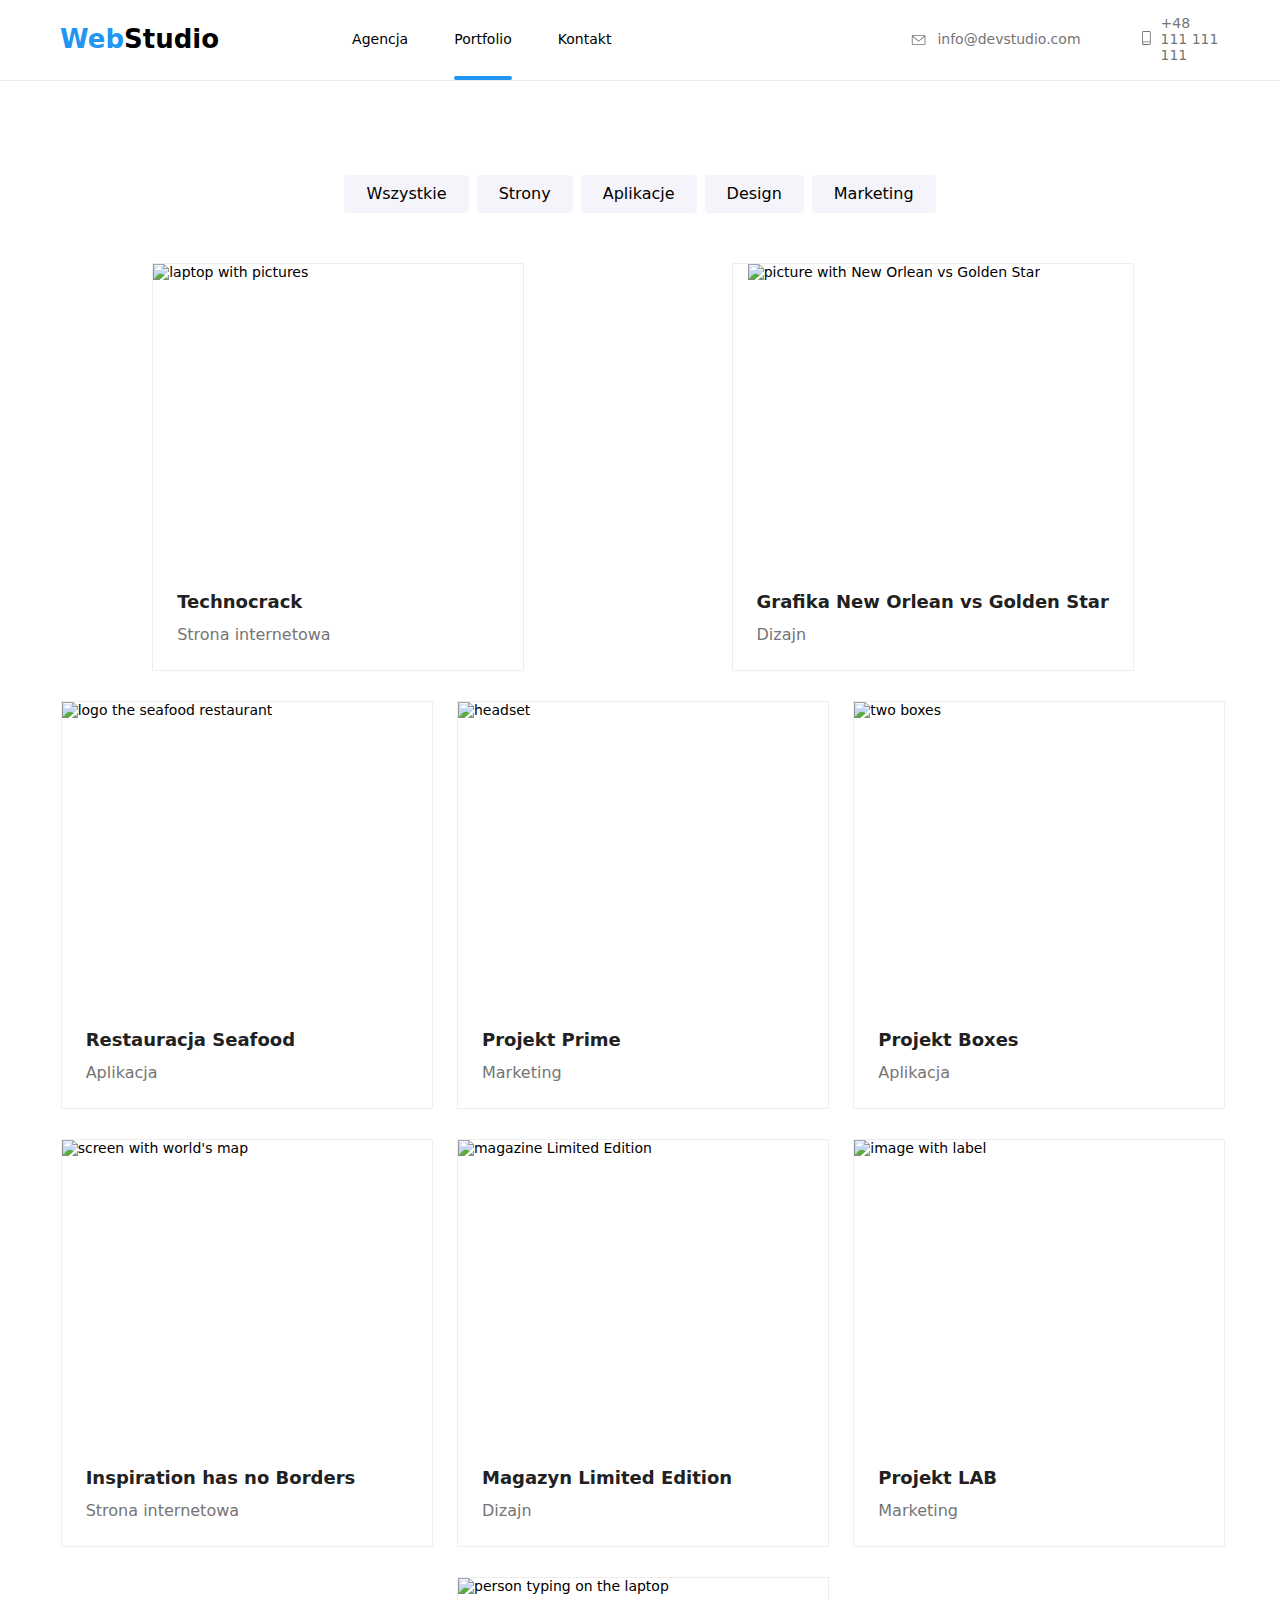
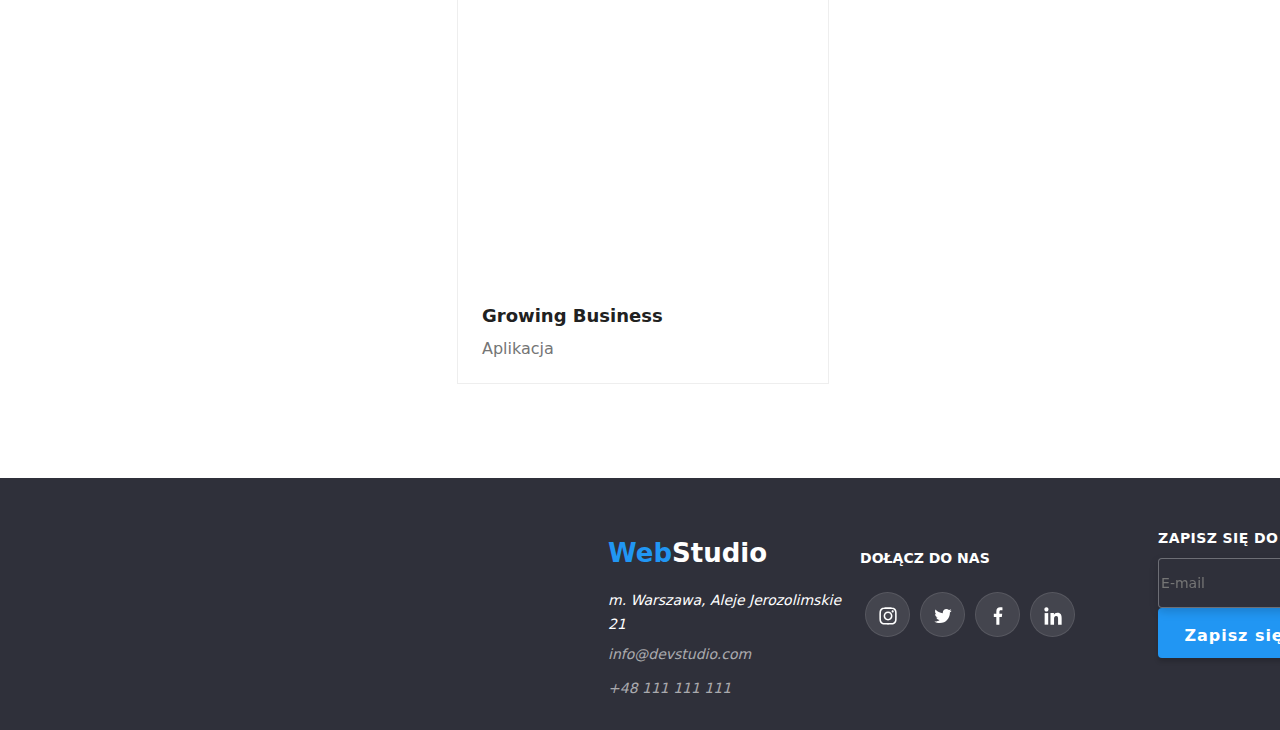
==== commit 1a1eefb0: "Add files via upload" ====
--- a/portfolio.html
+++ b/portfolio.html
@@ -18,10 +18,10 @@
     />
   </head>
   <body>
-    <header class="page-header">
-      <div class="container">
-        <div class="page-header--location">
-          <nav class="page-header--nav">
+    <header class="header">
+      <div class="header__container">
+        <div class="header--location">
+          <nav class="header--nav">
             <a class="logo" href="index.html">
               <span class="logo__header--first">Web</span
               ><span class="logo__header--second">Studio</span></a
@@ -38,7 +38,7 @@
               <li><a class="nav__link" href="#">Kontakt</a></li>
             </ul>
           </nav>
-          <ul class="contact-header">
+          <ul class="contact--header">
             <li class="contact__date">
               <a href=""
                 ><svg
@@ -69,8 +69,8 @@
         </div>
       </div>
     </header>
-    <section class="section">
-      <div class="container">
+    <section class="portfolio">
+      <div class="portfolio__container">
         <article>
           <div class="button">
             <button type="button" class="button__body">Wszystkie</button>
@@ -283,7 +283,7 @@
     </section>
 
     <footer class="footer">
-      <div class="container footer-container">
+      <div class="footer__container">
         <a class="logo" href="index.html"
           ><span class="logo-footer--first">Web</span
           ><span class="logo-footer--second">Studio</span></a
--- a/css/main.min.css
+++ b/css/main.min.css
@@ -1 +1 @@
-.visually-hidden{position:absolute !important;clip:rect(1px 1px 1px 1px);clip:rect(1px, 1px, 1px, 1px);padding:0 !important;border:0 !important;height:1px !important;width:1px !important;overflow:hidden}.is-hidden{opacity:0;visibility:hidden;pointer-events:none}:root{--background-color: white;--text-color: black;--font-size: 14px;--font-weight: 400;--font-style: normal;--font-family: "Roboto", "Raleway", sans-serif;--transition: cubic-bezier(0.4, 0, 0.2, 1);--color-button-close: rgb(255, 255, 255);--primary-color: #2196f3}*{-webkit-box-sizing:border-box;box-sizing:border-box;margin:auto;list-style:none}body{font-family:var(--font-family);color:var(--text-color);background-color:var(--background-color);font-size:var(--font-size);font-weight:var(--font-weight);font-style:var(--font-style)}.container{width:1200px;margin:auto}.footer-container{display:block;width:300px;margin-left:215px;margin:60px 0px 0px 371px}.section{padding:94px 0px}.logo{font-size:26px;text-decoration:none;font-weight:700;line-height:1.19;padding:24px 93px 25px 0px}.logo__header--first{color:var(--primary-color)}.logo__header--second{color:#000}.logo-footer--first{color:var(--primary-color);line-height:1.19}.logo-footer--second{color:#fff;line-height:1.19}.our-team__social-media{display:-webkit-box;display:-ms-flexbox;display:flex;-webkit-box-pack:center;-ms-flex-pack:center;justify-content:center;-webkit-box-align:center;-ms-flex-align:center;align-items:center;padding:0px 30px 30px}.our-team__social-icon--style{width:44px;height:44px;fill:#afb1b8;border-radius:50%}.our-team__social-icon--style:hover,.our-team__social-icon--style:focus,.our-team__social-icon--style:active{background-color:#2196f3;fill:#fff;-webkit-transition:-webkit-transform 250ms var(--transition);transition:-webkit-transform 250ms var(--transition);transition:transform 250ms var(--transition);transition:transform 250ms var(--transition), -webkit-transform 250ms var(--transition)}.form__backdrop--style{position:fixed;left:0;top:0;width:100%;height:100%;background-color:rgba(0,0,0,.2);-webkit-transition:opacity 250ms ease-in-out;transition:opacity 250ms ease-in-out}.modal{display:-webkit-box;display:-ms-flexbox;display:flex;position:absolute;width:528px;height:581px;top:50%;left:50%;-webkit-transform:translate(-50%, -50%);transform:translate(-50%, -50%);background:#fff;-webkit-box-shadow:0px 1px 3px rgba(0,0,0,.12),0px 1px 1px rgba(0,0,0,.14),0px 2px 1px rgba(0,0,0,.2);box-shadow:0px 1px 3px rgba(0,0,0,.12),0px 1px 1px rgba(0,0,0,.14),0px 2px 1px rgba(0,0,0,.2);border-radius:4px;-webkit-transition:-webkit-transform 3s;transition:-webkit-transform 3s;transition:transform 3s;transition:transform 3s, -webkit-transform 3s}.modal__checkbox--description a{color:#2196f3;font-weight:400;font-size:14px;line-height:24px;letter-spacing:.03em}.modal__checkbox--description::before{display:inline-block;content:"";width:16px;height:16px;outline:1px solid #212121;border-radius:2px}.modal__checkbox:checked+.modal__checkbox--description::before{background-color:#2196f3;background-image:url(../images/Vector.svg);background-repeat:no-repeat;background-position:50% 50%;outline:none;border-radius:2px}.form{margin:40px;display:-webkit-box;display:-ms-flexbox;display:flex;-webkit-box-orient:vertical;-webkit-box-direction:normal;-ms-flex-direction:column;flex-direction:column;width:448px}.form>label{width:448px;color:#757575;display:-webkit-box;display:-ms-flexbox;display:flex;-webkit-box-orient:vertical;-webkit-box-direction:normal;-ms-flex-direction:column;flex-direction:column;margin:5px;font-weight:400;font-size:12px;line-height:14px;letter-spacing:.01em}.form>h4{font-weight:700;font-size:20px;line-height:23px;text-align:center;letter-spacing:.03em;color:#212121;margin:0px}.form__label{border:1px solid rgba(33,33,33,.2);border-radius:4px;height:40px;padding-left:42px}.form input:active,.form input:focus{border:1px solid #2196f3;border-radius:4px;outline:none;-webkit-transition:-webkit-transform 250ms var(--transition);transition:-webkit-transform 250ms var(--transition);transition:transform 250ms var(--transition);transition:transform 250ms var(--transition), -webkit-transform 250ms var(--transition)}.form__textarea{height:120px;resize:none;padding:12px 0px 0px 16px}.form__textarea:active,.form__textarea:focus{border:1px solid #2196f3;border-radius:4px;outline:none;-webkit-transition:-webkit-transform 250ms var(--transition);transition:-webkit-transform 250ms var(--transition);transition:transform 250ms var(--transition);transition:transform 250ms var(--transition), -webkit-transform 250ms var(--transition)}.form label:focus-within{fill:#2196f3;-webkit-transition:-webkit-transform 250ms var(--transition);transition:-webkit-transform 250ms var(--transition);transition:transform 250ms var(--transition);transition:transform 250ms var(--transition), -webkit-transform 250ms var(--transition)}.form__icon1{position:absolute;left:57px;top:98px;height:11px;width:11px}.form__icon2{position:absolute;left:57px;top:161px;height:13px;width:13px}.form__icon3{position:absolute;left:57px;top:225px;height:15px;width:14px}.modal__button{position:absolute;right:8px;top:8px;width:30px;height:30px;border:1px solid rgba(0,0,0,.1);border-radius:50%;cursor:pointer;padding:9px;background-color:var(--color-button-close)}.modal__button--close-style{width:20px;height:20px}.modal__button--send{display:-webkit-box;display:-ms-flexbox;display:flex;-webkit-box-pack:center;-ms-flex-pack:center;justify-content:center;-webkit-box-align:center;-ms-flex-align:center;align-items:center}.modal__button--send:hover{-webkit-box-shadow:2px 2px 10px var(--darkgrey);box-shadow:2px 2px 10px var(--darkgrey);-webkit-transition:.3s;transition:.3s;background-color:var(--grey);-webkit-transform:scale(1.05) translateY(0.125rem);transform:scale(1.05) translateY(0.125rem);-webkit-transition:-webkit-transform 250ms var(--transition);transition:-webkit-transform 250ms var(--transition);transition:transform 250ms var(--transition);transition:transform 250ms var(--transition), -webkit-transform 250ms var(--transition)}.modal__button--send button{width:200px;height:50px;font-weight:700;font-size:16px;line-height:30px;color:#fff;background:var(--primary-color);-webkit-box-shadow:0px 4px 4px rgba(0,0,0,.15);box-shadow:0px 4px 4px rgba(0,0,0,.15);border-radius:4px;border:none}.page-header{font-weight:500;line-height:1.14;border-bottom:1px solid #ececec;margin-left:-40px}.page-header--nav{display:-webkit-box;display:-ms-flexbox;display:flex;-webkit-box-align:center;-ms-flex-align:center;align-items:center;margin:0px 250px 0px 40px}.page-header--location{display:-webkit-box;display:-ms-flexbox;display:flex;-webkit-box-pack:justify;-ms-flex-pack:justify;justify-content:space-between;-webkit-box-align:center;-ms-flex-align:center;align-items:center}.nav{display:-webkit-box;display:-ms-flexbox;display:flex;gap:46px}.contact-header{display:-webkit-box;display:-ms-flexbox;display:flex;gap:50px;margin-right:0px}.contact__date{display:-webkit-box;display:-ms-flexbox;display:flex;-webkit-box-pack:center;-ms-flex-pack:center;justify-content:center}.contact__date>a{color:#757575;fill:#757575;text-decoration:none}.contact__date:hover>a{color:var(--primary-color);fill:#2196f3}.contact__envelope-icon{display:-webkit-box;display:-ms-flexbox;display:flex;-webkit-box-pack:center;-ms-flex-pack:center;justify-content:center;-webkit-box-align:center;-ms-flex-align:center;align-items:center;margin:10px;width:16px;height:12px}.contact__smartphone-icon{margin:10px;width:10px;height:16px}.nav__link{text-decoration:none;cursor:pointer;color:#000}.nav__link:focus,.nav__link:active,.nav__link:hover{color:var(--primary-color);fill:var(--primary-color);-webkit-transition:-webkit-transform 250ms var(--transition);transition:-webkit-transform 250ms var(--transition);transition:transform 250ms var(--transition);transition:transform 250ms var(--transition), -webkit-transform 250ms var(--transition)}.nav__link--underline::after{position:absolute;display:block;content:"";width:58px;height:4px;border-radius:2px;background-color:var(--primary-color);margin-top:28px}.underline-agency::after{position:absolute;display:block;content:"";width:53px;height:4px;border-radius:2px;background-color:#2196f3;margin-top:28px}.tittle{font-size:36px;font-weight:700;line-height:1.16;text-align:center;padding-bottom:50px}.effectiv-business{background-color:#2f303a;height:600px;width:100%;display:-webkit-box;display:-ms-flexbox;display:flex;text-align:center;background-image:-webkit-gradient(linear, left bottom, left top, from(rgba(47, 48, 58, 0.4)), to(rgba(47, 48, 58, 0.4))),url("../images/background-image.jpg");background-image:linear-gradient(0deg, rgba(47, 48, 58, 0.4) 0%, rgba(47, 48, 58, 0.4) 100%),url("../images/background-image.jpg");background-repeat:no-repeat;background-size:1600px;background-position:50% 50%}.effectiv-business__title{font-size:44px;color:#fff;font-weight:900;line-height:1.36;border:200px 452px 280px 452px}.effectiv-business__title--button{cursor:pointer;font-weight:700;font-size:16px;color:#fff;background-color:var(--primary-color);line-height:1.87;border-radius:4px;-webkit-box-shadow:0px 4px 4px rgba(0,0,0,.15);box-shadow:0px 4px 4px rgba(0,0,0,.15);border-style:none;padding:10px 41px 10px 42px;margin-top:30px}.responsibilities{display:-webkit-box;display:-ms-flexbox;display:flex;-ms-flex-pack:distribute;justify-content:space-around;padding-bottom:94px}.responsibilities__paragraph{color:#757575;line-height:1.71}.responsibilities__picture{padding:0px;-webkit-box-shadow:0px 1px 3px rgba(0,0,0,.12),0px 1px 1px rgba(0,0,0,.14),0px 2px 1px rgba(0,0,0,.2);box-shadow:0px 1px 3px rgba(0,0,0,.12),0px 1px 1px rgba(0,0,0,.14),0px 2px 1px rgba(0,0,0,.2);border-radius:0px 0px 4px 4px;gap:50px;width:370px;height:294px;margin:0px 30px 0px -5px}.responsibilities__label{display:-webkit-box;display:-ms-flexbox;display:flex;-webkit-box-pack:center;-ms-flex-pack:center;justify-content:center;-webkit-box-align:center;-ms-flex-align:center;align-items:center;font-weight:700;font-size:14px;line-height:1.14;letter-spacing:.03em;text-transform:uppercase;color:#fff;position:absolute;width:370px;height:70px;top:1428px;background-color:rgba(47,48,58,.8)}.our-team{background-color:#f5f4fa;padding-bottom:50px;margin-left:-10px;margin-right:30px}.our-team--style{background-color:#fff;-webkit-box-shadow:0px 1px 3px rgba(0,0,0,.12),0px 1px 1px rgba(0,0,0,.14),0px 2px 1px rgba(0,0,0,.2);box-shadow:0px 1px 3px rgba(0,0,0,.12),0px 1px 1px rgba(0,0,0,.14),0px 2px 1px rgba(0,0,0,.2);border-radius:0px 0px 4px 4px}.our-team__list{display:-webkit-box;display:-ms-flexbox;display:flex;-webkit-box-pack:center;-ms-flex-pack:center;justify-content:center;gap:28px;padding-bottom:94px}.our-team__title{font-size:16px;font-weight:500;line-height:1.18;text-align:center;padding:30px 99px 10px}.our-team__body{font-size:16px;color:#757575;line-height:1.18;text-align:center;padding-bottom:16px}.our-clients{display:-webkit-box;display:-ms-flexbox;display:flex;padding:0px}.our-clients>li:last-child{margin-right:15px}.our-clients>li{display:-webkit-box;display:-ms-flexbox;display:flex;-webkit-box-pack:justify;-ms-flex-pack:justify;justify-content:space-between}.our-clients>li:first-child{margin-left:19px}.our-clients__picture{width:170px;height:92px;border:1px solid #afb1b8;border-radius:4px;background-color:#fff;fill:#afb1b8}.our-clients__picture:active,.our-clients__picture:hover,.our-clients__picture:focus{fill:var(--primary-color);border-color:var(--primary-color);-webkit-transition:-webkit-transform 250ms var(--transition);transition:-webkit-transform 250ms var(--transition);transition:transform 250ms var(--transition);transition:transform 250ms var(--transition), -webkit-transform 250ms var(--transition)}.button{display:-webkit-box;display:-ms-flexbox;display:flex;gap:8px;-webkit-box-pack:center;-ms-flex-pack:center;justify-content:center;padding-bottom:50px}.button__body{cursor:pointer;background-color:#f5f4fa;font-weight:500;font-size:16px;line-height:1.62;border-radius:4px;border-style:none;padding:6px 22px}.button__body:focus,.button__body:hover{color:#fff;background-color:var(--primary-color);-webkit-transition:-webkit-transform 250ms var(--transition);transition:-webkit-transform 250ms var(--transition);transition:transform 250ms var(--transition);transition:transform 250ms var(--transition), -webkit-transform 250ms var(--transition)}.list{display:-webkit-box;display:-ms-flexbox;display:flex;-ms-flex-wrap:wrap;flex-wrap:wrap;padding:0px;gap:30px;-webkit-column-gap:15px;-moz-column-gap:15px;column-gap:15px;margin-left:16px;margin-right:10px}.list__item--card{position:relative;padding:0;text-align:left;width:370px;height:300px;-webkit-transition:-webkit-transform 250ms cubic-bezier(0.4, 0, 0.2, 1);transition:-webkit-transform 250ms cubic-bezier(0.4, 0, 0.2, 1);transition:transform 250ms cubic-bezier(0.4, 0, 0.2, 1);transition:transform 250ms cubic-bezier(0.4, 0, 0.2, 1), -webkit-transform 250ms cubic-bezier(0.4, 0, 0.2, 1);overflow:hidden;cursor:pointer}.list__item:hover{-webkit-box-shadow:0px 1px 1px rgba(0,0,0,.12),0px 4px 4px rgba(0,0,0,.06),1px 4px 6px rgba(0,0,0,.16);box-shadow:0px 1px 1px rgba(0,0,0,.12),0px 4px 4px rgba(0,0,0,.06),1px 4px 6px rgba(0,0,0,.16);-webkit-transition:-webkit-transform 250ms var(--transition);transition:-webkit-transform 250ms var(--transition);transition:transform 250ms var(--transition);transition:transform 250ms var(--transition), -webkit-transform 250ms var(--transition)}.list__item--hidden-card:hover .list__item--card .list__item--overlay-card{-webkit-transform:translateY(0%);transform:translateY(0%);background-color:rgba(33,150,243,.9);-webkit-transition:-webkit-transform 250ms var(--transition);transition:-webkit-transform 250ms var(--transition);transition:transform 250ms var(--transition);transition:transform 250ms var(--transition), -webkit-transform 250ms var(--transition)}.list__item--hidden-card{border:1px solid #eee;margin-right:0px;margin-left:0px}.list__item--overlay-card{position:absolute;top:0;left:0;width:100%;height:294px;-webkit-transform:translateY(100%);transform:translateY(100%);-webkit-transition:-webkit-transform 250ms cubic-bezier(0.4, 0, 0.2, 1);transition:-webkit-transform 250ms cubic-bezier(0.4, 0, 0.2, 1);transition:transform 250ms cubic-bezier(0.4, 0, 0.2, 1);transition:transform 250ms cubic-bezier(0.4, 0, 0.2, 1), -webkit-transform 250ms cubic-bezier(0.4, 0, 0.2, 1)}.list__item--overlay-card>p{color:#fff;padding:49px 45px 49px 24px;font-weight:400;font-size:18px;line-height:1.56;letter-spacing:.03em}.list__item--card-description{display:block;text-align:left;padding:20px 24px 20px 24px}.list__item--title{font-size:18px;font-weight:700;color:#212121;line-height:2}.list__item--text{font-size:16px;color:#757575;line-height:1.87}.footer-social-media--style{margin:72px 0px}.footer-social-media__icons{display:-webkit-box;display:-ms-flexbox;display:flex;-webkit-box-pack:start;-ms-flex-pack:start;justify-content:flex-start;padding:0px}.footer-social-media__icons--style{display:-webkit-box;display:-ms-flexbox;display:flex;-webkit-box-pack:center;-ms-flex-pack:center;justify-content:center;-webkit-box-align:center;-ms-flex-align:center;align-items:center;background:rgba(255,255,255,.1);width:45px;height:45px;border:1px solid rgba(255,255,255,.1);border-radius:50%;margin:5px;fill:rgba(255,255,255,.1)}.footer-social-media__icons--style:hover,.footer-social-media__icons--style:focus,.footer-social-media__icons--style:active{background-color:#2196f3;-webkit-transition:-webkit-transform 250ms var(--transition);transition:-webkit-transform 250ms var(--transition);transition:transform 250ms var(--transition);transition:transform 250ms var(--transition), -webkit-transform 250ms var(--transition)}.footer-social-media__title{font-size:14px;font-weight:700;color:#fff;text-align:left;padding:0px 0px 20px 0}.footer{display:-webkit-box;display:-ms-flexbox;display:flex;background-color:#2f303a;height:252px}.footer__address{color:#fff;line-height:1.71;padding-top:20px}.footer__address--style{padding:0px}.footer__address--style>li{padding:9px 0px}.footer__icon--size{width:44px;height:44px;fill:#fff}.nav__link--contact-footer{color:rgba(255,255,255,.6)}.newsletter{margin:0px 0px 20px 78px;display:-webkit-box;display:-ms-flexbox;display:flex;justify-self:baseline;-webkit-box-align:baseline;-ms-flex-align:baseline;align-items:baseline}.newsletter__title{color:#fff;text-transform:uppercase;letter-spacing:.03em;font-weight:700;line-height:16px;padding:0px 0px 12px 0px}.newsletter__input{width:358px;height:50px;border:1px solid rgba(255,255,255,.3);-webkit-filter:drop-shadow(0px 4px 4px rgba(0, 0, 0, 0.15));filter:drop-shadow(0px 4px 4px rgba(0, 0, 0, 0.15));border-radius:4px;background-color:#2f303a;color:#fff}.newsletter-button{width:200px;height:50px;font-weight:700;font-size:16px;line-height:30px;letter-spacing:.06em;color:#fff;background:#2196f3;-webkit-box-shadow:0px 4px 4px rgba(0,0,0,.15);box-shadow:0px 4px 4px rgba(0,0,0,.15);border-radius:4px;border:hidden;fill:#fff;cursor:pointer;padding-top:2px}.newsletter-button:hover,.newsletter-button:active,.newsletter-buttonn:focus{background-color:#fff;color:#2196f3;fill:#2196f3;-webkit-transform:scale(1.05) translateY(0.125rem);transform:scale(1.05) translateY(0.125rem);-webkit-transition:-webkit-transform 250ms var(--transition);transition:-webkit-transform 250ms var(--transition);transition:transform 250ms var(--transition);transition:transform 250ms var(--transition), -webkit-transform 250ms var(--transition)}.newsletter-button__icon{display:-webkit-inline-box;display:-ms-inline-flexbox;display:inline-flex;-webkit-box-pack:baseline;-ms-flex-pack:baseline;justify-content:baseline;-webkit-box-align:baseline;-ms-flex-align:baseline;align-items:baseline;height:24px;width:24px;margin-left:24px}/*# sourceMappingURL=main.min.css.map */+.visually-hidden{position:absolute !important;clip:rect(1px 1px 1px 1px);clip:rect(1px, 1px, 1px, 1px);padding:0 !important;border:0 !important;height:1px !important;width:1px !important;overflow:hidden}.is-hidden{opacity:0;visibility:hidden;pointer-events:none}:root{--background-color: white;--text-color: black;--font-size: 14px;--font-weight: 400;--font-style: normal;--font-family: "Roboto", "Raleway", sans-serif;--transition: cubic-bezier(0.4, 0, 0.2, 1);--color-button-close: rgb(255, 255, 255);--primary-color: #2196f3}*{-webkit-box-sizing:border-box;box-sizing:border-box;margin:auto;list-style:none}body{font-family:var(--font-family);color:var(--text-color);background-color:var(--background-color);font-size:var(--font-size);font-weight:var(--font-weight);font-style:var(--font-style)}.logo{font-size:26px;text-decoration:none;font-weight:700;line-height:1.19;padding:24px 93px 25px 0px}.logo__header--first{color:var(--primary-color)}.logo__header--second{color:#000}.logo-footer--first{color:var(--primary-color);line-height:1.19}.logo-footer--second{color:#fff;line-height:1.19}.personel__social-media{display:-webkit-box;display:-ms-flexbox;display:flex;-webkit-box-pack:center;-ms-flex-pack:center;justify-content:center;-webkit-box-align:center;-ms-flex-align:center;align-items:center;padding:0px 30px 30px}.personel__social-icon--style{width:44px;height:44px;fill:#afb1b8;border-radius:50%}.personel__social-icon--style:hover,.personel__social-icon--style:focus,.personel__social-icon--style:active{background-color:#2196f3;fill:#fff;-webkit-transition:-webkit-transform 250ms var(--transition);transition:-webkit-transform 250ms var(--transition);transition:transform 250ms var(--transition);transition:transform 250ms var(--transition), -webkit-transform 250ms var(--transition)}.form__backdrop--style{position:fixed;left:0;top:0;width:100%;height:100%;background-color:rgba(0,0,0,.2);-webkit-transition:opacity 250ms ease-in-out;transition:opacity 250ms ease-in-out}.modal{display:-webkit-box;display:-ms-flexbox;display:flex;position:absolute;width:528px;height:581px;top:50%;left:50%;-webkit-transform:translate(-50%, -50%);transform:translate(-50%, -50%);background:#fff;-webkit-box-shadow:0px 1px 3px rgba(0,0,0,.12),0px 1px 1px rgba(0,0,0,.14),0px 2px 1px rgba(0,0,0,.2);box-shadow:0px 1px 3px rgba(0,0,0,.12),0px 1px 1px rgba(0,0,0,.14),0px 2px 1px rgba(0,0,0,.2);border-radius:4px;-webkit-transition:-webkit-transform 3s;transition:-webkit-transform 3s;transition:transform 3s;transition:transform 3s, -webkit-transform 3s}.modal__checkbox--description a{color:#2196f3;font-weight:400;font-size:14px;line-height:24px;letter-spacing:.03em}.modal__checkbox--description::before{display:inline-block;content:"";width:16px;height:16px;outline:1px solid #212121;border-radius:2px}.modal__checkbox:checked+.modal__checkbox--description::before{background-color:#2196f3;background-image:url(../images/Vector.svg);background-repeat:no-repeat;background-position:50% 50%;outline:none;border-radius:2px}.form{margin:40px;display:-webkit-box;display:-ms-flexbox;display:flex;-webkit-box-orient:vertical;-webkit-box-direction:normal;-ms-flex-direction:column;flex-direction:column;width:448px}.form>label{width:448px;color:#757575;display:-webkit-box;display:-ms-flexbox;display:flex;-webkit-box-orient:vertical;-webkit-box-direction:normal;-ms-flex-direction:column;flex-direction:column;margin:5px;font-weight:400;font-size:12px;line-height:14px;letter-spacing:.01em}.form>h4{font-weight:700;font-size:20px;line-height:23px;text-align:center;letter-spacing:.03em;color:#212121;margin:0px}.form__label{border:1px solid rgba(33,33,33,.2);border-radius:4px;height:40px;padding-left:42px}.form input:active,.form input:focus{border:1px solid #2196f3;border-radius:4px;outline:none;-webkit-transition:-webkit-transform 250ms var(--transition);transition:-webkit-transform 250ms var(--transition);transition:transform 250ms var(--transition);transition:transform 250ms var(--transition), -webkit-transform 250ms var(--transition)}.form__textarea{height:120px;resize:none;padding:12px 0px 0px 16px}.form__textarea:active,.form__textarea:focus{border:1px solid #2196f3;border-radius:4px;outline:none;-webkit-transition:-webkit-transform 250ms var(--transition);transition:-webkit-transform 250ms var(--transition);transition:transform 250ms var(--transition);transition:transform 250ms var(--transition), -webkit-transform 250ms var(--transition)}.form label:focus-within{fill:#2196f3;-webkit-transition:-webkit-transform 250ms var(--transition);transition:-webkit-transform 250ms var(--transition);transition:transform 250ms var(--transition);transition:transform 250ms var(--transition), -webkit-transform 250ms var(--transition)}.form__icon1{position:absolute;left:57px;top:98px;height:11px;width:11px}.form__icon2{position:absolute;left:57px;top:161px;height:13px;width:13px}.form__icon3{position:absolute;left:57px;top:225px;height:15px;width:14px}.modal__button{position:absolute;right:8px;top:8px;width:30px;height:30px;border:1px solid rgba(0,0,0,.1);border-radius:50%;cursor:pointer;padding:9px;background-color:var(--color-button-close)}.modal__button--close-style{width:20px;height:20px}.modal__button--send{display:-webkit-box;display:-ms-flexbox;display:flex;-webkit-box-pack:center;-ms-flex-pack:center;justify-content:center;-webkit-box-align:center;-ms-flex-align:center;align-items:center}.modal__button--send:hover{-webkit-box-shadow:2px 2px 10px var(--darkgrey);box-shadow:2px 2px 10px var(--darkgrey);-webkit-transition:.3s;transition:.3s;background-color:var(--grey);-webkit-transform:scale(1.05) translateY(0.125rem);transform:scale(1.05) translateY(0.125rem);-webkit-transition:-webkit-transform 250ms var(--transition);transition:-webkit-transform 250ms var(--transition);transition:transform 250ms var(--transition);transition:transform 250ms var(--transition), -webkit-transform 250ms var(--transition)}.modal__button--send button{width:200px;height:50px;font-weight:700;font-size:16px;line-height:30px;color:#fff;background:var(--primary-color);-webkit-box-shadow:0px 4px 4px rgba(0,0,0,.15);box-shadow:0px 4px 4px rgba(0,0,0,.15);border-radius:4px;border:none}.header{font-weight:500;line-height:1.14;border-bottom:1px solid #ececec;margin-left:-40px}.header--nav{display:-webkit-box;display:-ms-flexbox;display:flex;-webkit-box-align:center;-ms-flex-align:center;align-items:center;margin:0px 250px 0px 40px}.header--location{display:-webkit-box;display:-ms-flexbox;display:flex;-webkit-box-pack:justify;-ms-flex-pack:justify;justify-content:space-between;-webkit-box-align:center;-ms-flex-align:center;align-items:center}.nav{display:-webkit-box;display:-ms-flexbox;display:flex;gap:46px}.contact--header{display:-webkit-box;display:-ms-flexbox;display:flex;gap:50px;margin-right:0px}.contact__date{display:-webkit-box;display:-ms-flexbox;display:flex;-webkit-box-pack:center;-ms-flex-pack:center;justify-content:center}.contact__date>a{color:#757575;fill:#757575;text-decoration:none}.contact__date:hover>a{color:var(--primary-color);fill:#2196f3}.contact__envelope-icon{display:-webkit-box;display:-ms-flexbox;display:flex;-webkit-box-pack:center;-ms-flex-pack:center;justify-content:center;-webkit-box-align:center;-ms-flex-align:center;align-items:center;margin:10px;width:16px;height:12px}.contact__smartphone-icon{margin:10px;width:10px;height:16px}.nav__link{text-decoration:none;cursor:pointer;color:#000}.nav__link:focus,.nav__link:active,.nav__link:hover{color:var(--primary-color);fill:var(--primary-color);-webkit-transition:-webkit-transform 250ms var(--transition);transition:-webkit-transform 250ms var(--transition);transition:transform 250ms var(--transition);transition:transform 250ms var(--transition), -webkit-transform 250ms var(--transition)}.nav__link--underline::after{position:absolute;display:block;content:"";width:58px;height:4px;border-radius:2px;background-color:var(--primary-color);margin-top:28px}.underline-agency::after{position:absolute;display:block;content:"";width:53px;height:4px;border-radius:2px;background-color:#2196f3;margin-top:28px}.slider{background-color:#2f303a;height:600px;width:100%;display:-webkit-box;display:-ms-flexbox;display:flex;text-align:center;background-image:-webkit-gradient(linear, left bottom, left top, from(rgba(47, 48, 58, 0.4)), to(rgba(47, 48, 58, 0.4))),url("../images/background-image.jpg");background-image:linear-gradient(0deg, rgba(47, 48, 58, 0.4) 0%, rgba(47, 48, 58, 0.4) 100%),url("../images/background-image.jpg");background-repeat:no-repeat;background-size:1600px;background-position:50% 50%}.slider__header{font-size:44px;color:#fff;font-weight:900;line-height:1.36;border:200px 452px 280px 452px}.slider__main-part--btn{cursor:pointer;font-weight:700;font-size:16px;color:#fff;background-color:var(--primary-color);line-height:1.87;border-radius:4px;-webkit-box-shadow:0px 4px 4px rgba(0,0,0,.15);box-shadow:0px 4px 4px rgba(0,0,0,.15);border-style:none;padding:10px 41px 10px 42px;margin-top:30px}.responsibilities__content{display:-webkit-box;display:-ms-flexbox;display:flex;-ms-flex-pack:distribute;justify-content:space-around;padding-bottom:94px}.responsibilities__icon--style{background-color:#f5f4fa;width:270px;height:120px;margin-bottom:30px}.responsibilities__paragraph{color:#757575;line-height:1.71}.responsibilities__picture{padding:0px;-webkit-box-shadow:0px 1px 3px rgba(0,0,0,.12),0px 1px 1px rgba(0,0,0,.14),0px 2px 1px rgba(0,0,0,.2);box-shadow:0px 1px 3px rgba(0,0,0,.12),0px 1px 1px rgba(0,0,0,.14),0px 2px 1px rgba(0,0,0,.2);border-radius:0px 0px 4px 4px;gap:50px;width:370px;height:294px;margin:0px 30px 0px -5px}.responsibilities__label{display:-webkit-box;display:-ms-flexbox;display:flex;-webkit-box-pack:center;-ms-flex-pack:center;justify-content:center;-webkit-box-align:center;-ms-flex-align:center;align-items:center;font-weight:700;font-size:14px;line-height:1.14;letter-spacing:.03em;text-transform:uppercase;color:#fff;position:absolute;width:370px;height:70px;top:1428px;background-color:rgba(47,48,58,.8)}.personel{background-color:#f5f4fa;padding-bottom:50px;margin-left:-10px;margin-right:30px}.personel--style{background-color:#fff;-webkit-box-shadow:0px 1px 3px rgba(0,0,0,.12),0px 1px 1px rgba(0,0,0,.14),0px 2px 1px rgba(0,0,0,.2);box-shadow:0px 1px 3px rgba(0,0,0,.12),0px 1px 1px rgba(0,0,0,.14),0px 2px 1px rgba(0,0,0,.2);border-radius:0px 0px 4px 4px}.personel__list{display:-webkit-box;display:-ms-flexbox;display:flex;-webkit-box-pack:center;-ms-flex-pack:center;justify-content:center;gap:28px;padding-bottom:94px}.personel__subtitle{font-size:16px;font-weight:500;line-height:1.18;text-align:center;padding:30px 99px 10px}.personel__body{font-size:16px;color:#757575;line-height:1.18;text-align:center;padding-bottom:16px}.clients__content{display:-webkit-box;display:-ms-flexbox;display:flex;padding:0px}.clients__content>li:last-child{margin-right:15px}.clients__content>li{display:-webkit-box;display:-ms-flexbox;display:flex;-webkit-box-pack:justify;-ms-flex-pack:justify;justify-content:space-between}.clients__content>li:first-child{margin-left:19px}.clients__picture{width:170px;height:92px;border:1px solid #afb1b8;border-radius:4px;background-color:#fff;fill:#afb1b8}.clients__picture:active,.clients__picture:hover,.clients__picture:focus{fill:var(--primary-color);border-color:var(--primary-color);-webkit-transition:-webkit-transform 250ms var(--transition);transition:-webkit-transform 250ms var(--transition);transition:transform 250ms var(--transition);transition:transform 250ms var(--transition), -webkit-transform 250ms var(--transition)}.button{display:-webkit-box;display:-ms-flexbox;display:flex;gap:8px;-webkit-box-pack:center;-ms-flex-pack:center;justify-content:center;padding-bottom:50px}.button__body{cursor:pointer;background-color:#f5f4fa;font-weight:500;font-size:16px;line-height:1.62;border-radius:4px;border-style:none;padding:6px 22px}.button__body:focus,.button__body:hover{color:#fff;background-color:var(--primary-color);-webkit-transition:-webkit-transform 250ms var(--transition);transition:-webkit-transform 250ms var(--transition);transition:transform 250ms var(--transition);transition:transform 250ms var(--transition), -webkit-transform 250ms var(--transition)}.list{display:-webkit-box;display:-ms-flexbox;display:flex;-ms-flex-wrap:wrap;flex-wrap:wrap;padding:0px;gap:30px;-webkit-column-gap:15px;-moz-column-gap:15px;column-gap:15px;margin-left:16px;margin-right:10px}.list__item--card{position:relative;padding:0;text-align:left;width:370px;height:300px;-webkit-transition:-webkit-transform 250ms cubic-bezier(0.4, 0, 0.2, 1);transition:-webkit-transform 250ms cubic-bezier(0.4, 0, 0.2, 1);transition:transform 250ms cubic-bezier(0.4, 0, 0.2, 1);transition:transform 250ms cubic-bezier(0.4, 0, 0.2, 1), -webkit-transform 250ms cubic-bezier(0.4, 0, 0.2, 1);overflow:hidden;cursor:pointer}.list__item:hover{-webkit-box-shadow:0px 1px 1px rgba(0,0,0,.12),0px 4px 4px rgba(0,0,0,.06),1px 4px 6px rgba(0,0,0,.16);box-shadow:0px 1px 1px rgba(0,0,0,.12),0px 4px 4px rgba(0,0,0,.06),1px 4px 6px rgba(0,0,0,.16);-webkit-transition:-webkit-transform 250ms var(--transition);transition:-webkit-transform 250ms var(--transition);transition:transform 250ms var(--transition);transition:transform 250ms var(--transition), -webkit-transform 250ms var(--transition)}.list__item--hidden-card:hover .list__item--card .list__item--overlay-card{-webkit-transform:translateY(0%);transform:translateY(0%);background-color:rgba(33,150,243,.9);-webkit-transition:-webkit-transform 250ms var(--transition);transition:-webkit-transform 250ms var(--transition);transition:transform 250ms var(--transition);transition:transform 250ms var(--transition), -webkit-transform 250ms var(--transition)}.list__item--hidden-card{border:1px solid #eee;margin-right:0px;margin-left:0px}.list__item--overlay-card{position:absolute;top:0;left:0;width:100%;height:294px;-webkit-transform:translateY(100%);transform:translateY(100%);-webkit-transition:-webkit-transform 250ms cubic-bezier(0.4, 0, 0.2, 1);transition:-webkit-transform 250ms cubic-bezier(0.4, 0, 0.2, 1);transition:transform 250ms cubic-bezier(0.4, 0, 0.2, 1);transition:transform 250ms cubic-bezier(0.4, 0, 0.2, 1), -webkit-transform 250ms cubic-bezier(0.4, 0, 0.2, 1)}.list__item--overlay-card>p{color:#fff;padding:49px 45px 49px 24px;font-weight:400;font-size:18px;line-height:1.56;letter-spacing:.03em}.list__item--card-description{display:block;text-align:left;padding:20px 24px 20px 24px}.list__item--title{font-size:18px;font-weight:700;color:#212121;line-height:2}.list__item--text{font-size:16px;color:#757575;line-height:1.87}.footer-social-media--style{margin:72px 0px}.footer-social-media__icons{display:-webkit-box;display:-ms-flexbox;display:flex;-webkit-box-pack:start;-ms-flex-pack:start;justify-content:flex-start;padding:0px}.footer-social-media__icons--style{display:-webkit-box;display:-ms-flexbox;display:flex;-webkit-box-pack:center;-ms-flex-pack:center;justify-content:center;-webkit-box-align:center;-ms-flex-align:center;align-items:center;background:rgba(255,255,255,.1);width:45px;height:45px;border:1px solid rgba(255,255,255,.1);border-radius:50%;margin:5px;fill:rgba(255,255,255,.1)}.footer-social-media__icons--style:hover,.footer-social-media__icons--style:focus,.footer-social-media__icons--style:active{background-color:#2196f3;-webkit-transition:-webkit-transform 250ms var(--transition);transition:-webkit-transform 250ms var(--transition);transition:transform 250ms var(--transition);transition:transform 250ms var(--transition), -webkit-transform 250ms var(--transition)}.footer-social-media__title{font-size:14px;font-weight:700;color:#fff;text-align:left;padding:0px 0px 20px 0}.footer{display:-webkit-box;display:-ms-flexbox;display:flex;background-color:#2f303a;height:252px}.footer__container{display:block;width:300px;margin-left:215px;margin:60px 0px 0px 608px}.footer__address{color:#fff;line-height:1.71;padding-top:20px}.footer__address--style{padding:0px}.footer__address--style>li{padding:9px 0px}.footer__icon--size{width:44px;height:44px;fill:#fff}.nav__link--contact-footer{color:rgba(255,255,255,.6)}.newsletter{margin:0px 0px 20px 78px;display:-webkit-box;display:-ms-flexbox;display:flex;justify-self:baseline;-webkit-box-align:baseline;-ms-flex-align:baseline;align-items:baseline}.newsletter__title{color:#fff;text-transform:uppercase;letter-spacing:.03em;font-weight:700;line-height:16px;padding:0px 0px 12px 0px}.newsletter__input{width:358px;height:50px;border:1px solid rgba(255,255,255,.3);-webkit-filter:drop-shadow(0px 4px 4px rgba(0, 0, 0, 0.15));filter:drop-shadow(0px 4px 4px rgba(0, 0, 0, 0.15));border-radius:4px;background-color:#2f303a;color:#fff}.newsletter-button{width:200px;height:50px;font-weight:700;font-size:16px;line-height:30px;letter-spacing:.06em;color:#fff;background:#2196f3;-webkit-box-shadow:0px 4px 4px rgba(0,0,0,.15);box-shadow:0px 4px 4px rgba(0,0,0,.15);border-radius:4px;border:hidden;fill:#fff;cursor:pointer;padding-top:2px}.newsletter-button:hover,.newsletter-button:active,.newsletter-buttonn:focus{background-color:#fff;color:#2196f3;fill:#2196f3;-webkit-transform:scale(1.05) translateY(0.125rem);transform:scale(1.05) translateY(0.125rem);-webkit-transition:-webkit-transform 250ms var(--transition);transition:-webkit-transform 250ms var(--transition);transition:transform 250ms var(--transition);transition:transform 250ms var(--transition), -webkit-transform 250ms var(--transition)}.newsletter-button__icon{display:-webkit-inline-box;display:-ms-inline-flexbox;display:inline-flex;-webkit-box-pack:baseline;-ms-flex-pack:baseline;justify-content:baseline;-webkit-box-align:baseline;-ms-flex-align:baseline;align-items:baseline;height:24px;width:24px;margin-left:24px}.header__container,.slider__container,.responsibilities__container,.personel__container,.clients__container,.portfolio__container{width:1200px;margin:auto}.slider,.responsibilities,.personel,.clients,.portfolio{padding:94px 0px}.responsibilities__title,.personel__title,.clients__title{font-size:36px;font-weight:700;line-height:1.16;text-align:center;padding-bottom:50px}/*# sourceMappingURL=main.min.css.map */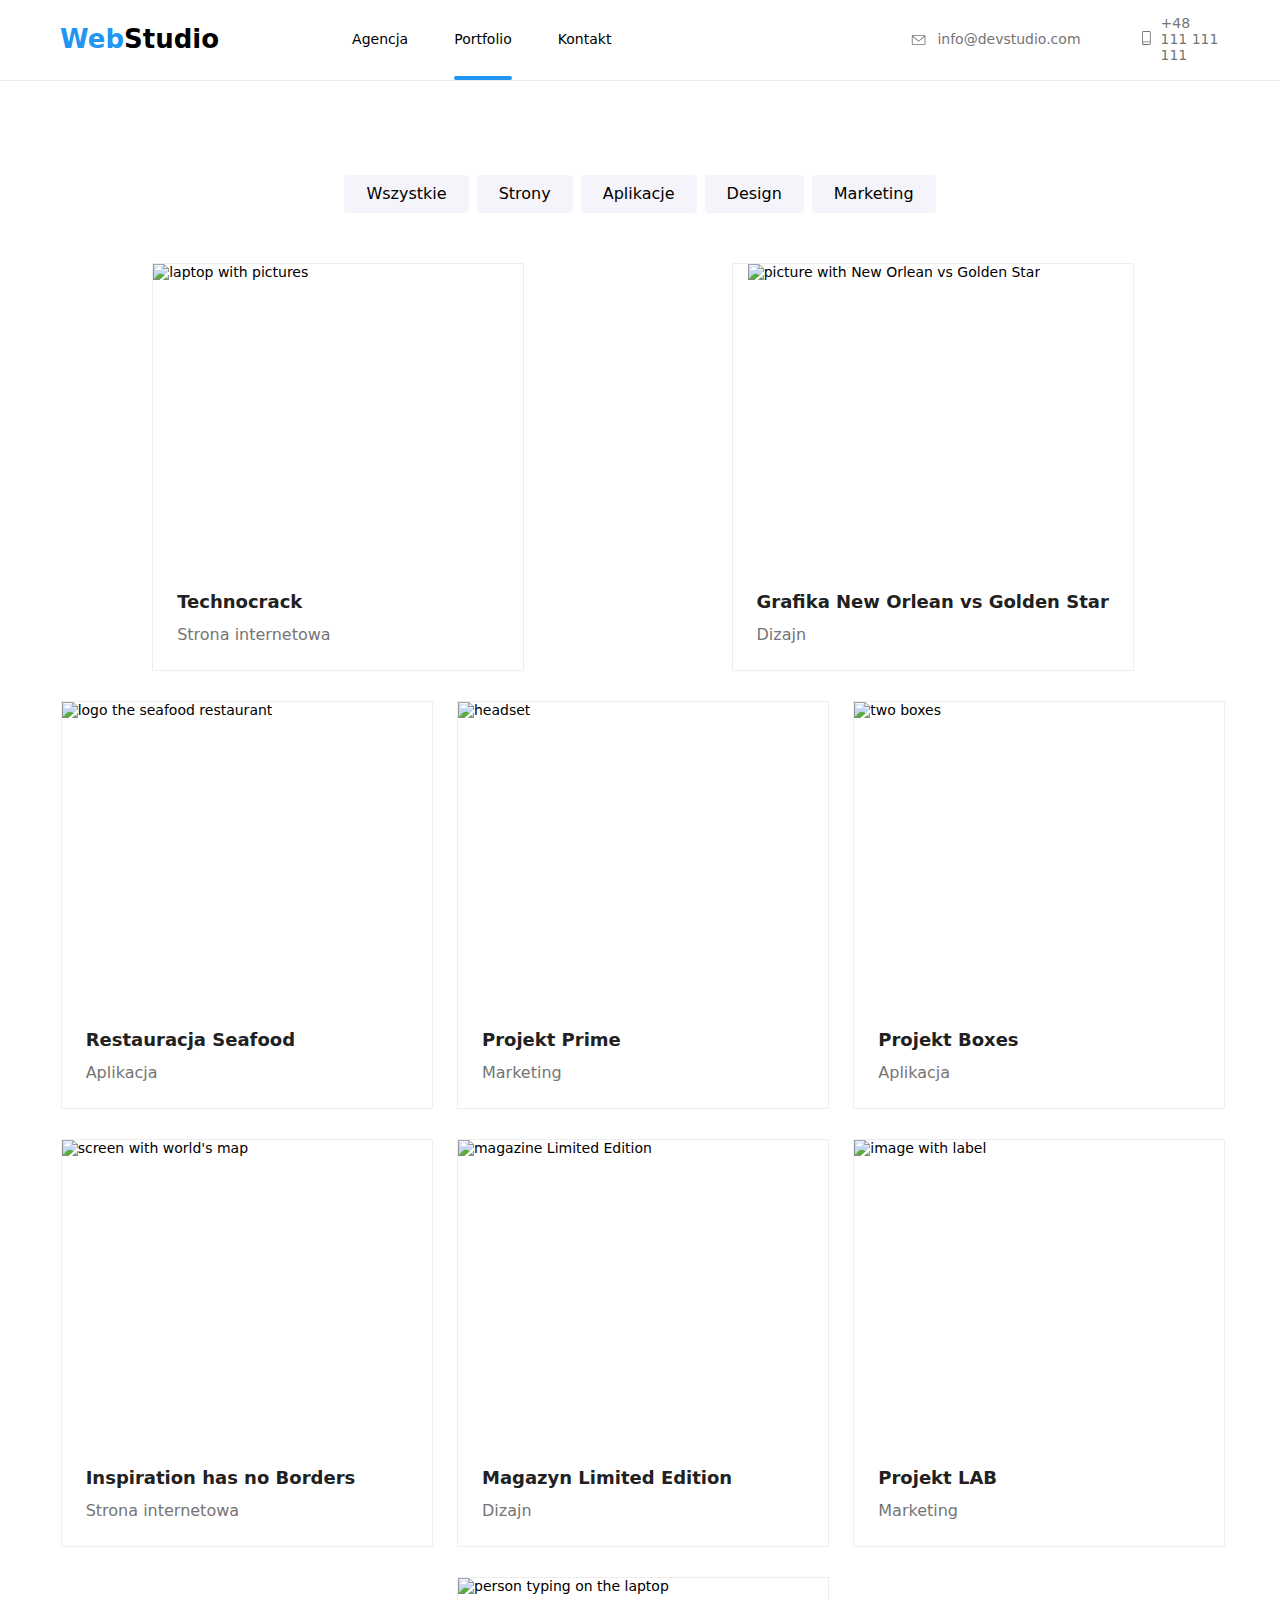
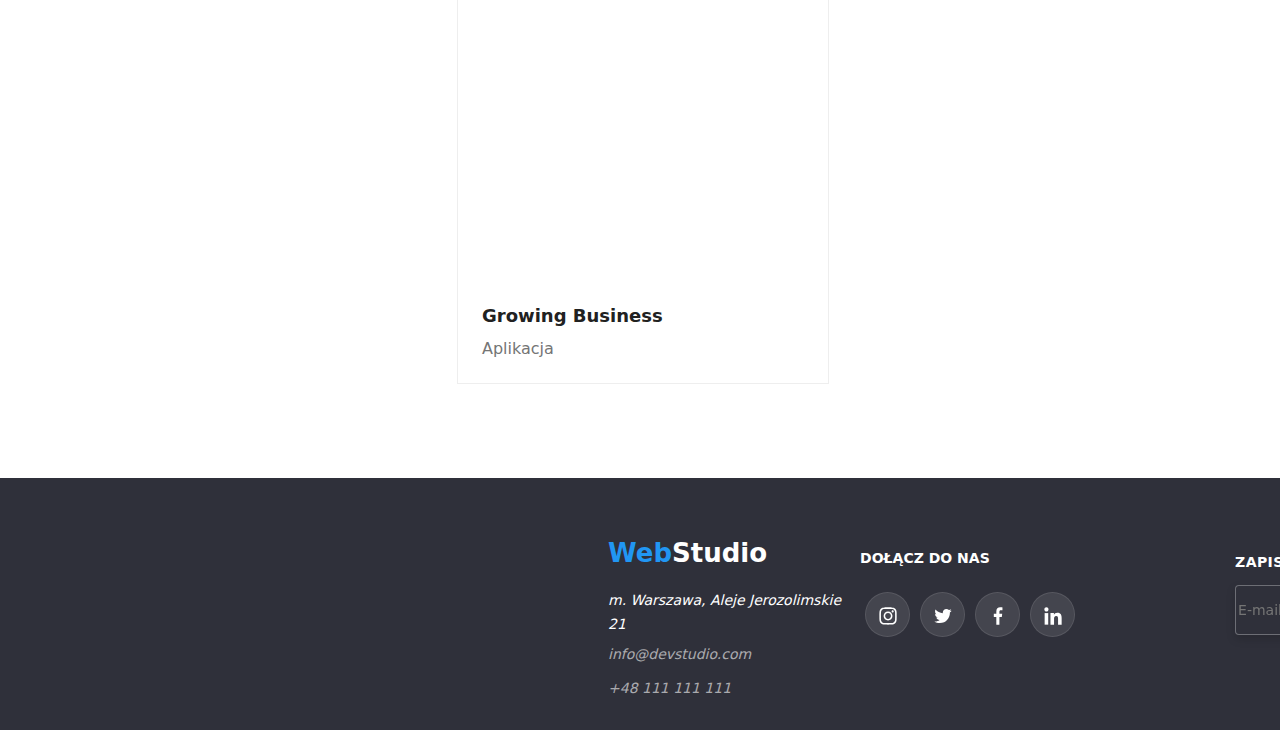
==== commit 81f5b72f: "fix mistakes BEM" ====
--- a/portfolio.html
+++ b/portfolio.html
@@ -20,8 +20,8 @@
   <body>
     <header class="header">
       <div class="header__container">
-        <div class="header--location">
-          <nav class="header--nav">
+        <div class="header__location">
+          <nav class="header__nav">
             <a class="logo" href="index.html">
               <span class="logo__header--first">Web</span
               ><span class="logo__header--second">Studio</span></a
@@ -38,7 +38,7 @@
               <li><a class="nav__link" href="#">Kontakt</a></li>
             </ul>
           </nav>
-          <ul class="contact--header">
+          <ul class="contact">
             <li class="contact__date">
               <a href=""
                 ><svg
@@ -83,15 +83,15 @@
         <article>
           <ul class="list">
             <li class="list__item">
-              <div class="list__item--hidden-card">
-                <div class="list__item--card">
+              <div class="card--hidden">
+                <div class="card">
                   <img
                     src="https://github.com/MichalBryla3/goit-markup-hw-02/blob/main/images/portfolio1.jpg?raw=true"
                     alt="laptop with pictures"
                     width="370"
                     height="294"
                   />
-                  <div class="list__item--overlay-card">
+                  <div class="card--overlay">
                     <p>
                       Technocrack jest popularną platformą wykorzystywaną do
                       rozpowszechniania koronawirusa. Firmy wykorzystują tę
@@ -101,15 +101,15 @@
                   </div>
                 </div>
 
-                <figcaption class="list__item--card-description">
-                  <h3 class="list__item--title">Technocrack</h3>
-                  <p class="list__item--text">Strona internetowa</p>
-                </figcaption>
-              </div>
-            </li>
-            <li class="list__item">
-              <div class="list__item--hidden-card">
-                <div class="list__item--card">
+                <figcaption class="card__container">
+                  <h3 class="card__title">Technocrack</h3>
+                  <p class="card__content">Strona internetowa</p>
+                </figcaption>
+              </div>
+            </li>
+            <li class="list__item">
+              <div class="card--hidden">
+                <div class="card">
                   <div>
                     <img
                       src="https://github.com/MichalBryla3/goit-markup-hw-02/blob/main/images/portfolio2.jpg?raw=true"
@@ -117,22 +117,20 @@
                       width="370"
                       height="294"
                     />
-                    <div class="list__item--overlay-card">
-                      <p>TEXT IN PROGRESS</p>
-                    </div>
-                  </div>
-                </div>
-                <figcaption class="list__item--card-description">
-                  <h3 class="list__item--title">
-                    Grafika New Orlean vs Golden Star
-                  </h3>
-                  <p class="list__item--text">Dizajn</p>
-                </figcaption>
-              </div>
-            </li>
-            <li class="list__item">
-              <div class="list__item--hidden-card">
-                <div class="list__item--card">
+                    <div class="card--overlay">
+                      <p>TEXT IN PROGRESS</p>
+                    </div>
+                  </div>
+                </div>
+                <figcaption class="card__container">
+                  <h3 class="card__title">Grafika New Orlean vs Golden Star</h3>
+                  <p class="card__content">Dizajn</p>
+                </figcaption>
+              </div>
+            </li>
+            <li class="list__item">
+              <div class="card--hidden">
+                <div class="card">
                   <div>
                     <img
                       src="https://github.com/MichalBryla3/goit-markup-hw-02/blob/main/images/portfolio3.jpg?raw=true"
@@ -140,20 +138,20 @@
                       width="370"
                       height="294"
                     />
-                    <div class="list__item--overlay-card">
-                      <p>TEXT IN PROGRESS</p>
-                    </div>
-                  </div>
-                </div>
-                <figcaption class="list__item--card-description">
-                  <h3 class="list__item--title">Restauracja Seafood</h3>
-                  <p class="list__item--text">Aplikacja</p>
-                </figcaption>
-              </div>
-            </li>
-            <li class="list__item">
-              <div class="list__item--hidden-card">
-                <div class="list__item--card">
+                    <div class="card--overlay">
+                      <p>TEXT IN PROGRESS</p>
+                    </div>
+                  </div>
+                </div>
+                <figcaption class="card__container">
+                  <h3 class="card__title">Restauracja Seafood</h3>
+                  <p class="card__content">Aplikacja</p>
+                </figcaption>
+              </div>
+            </li>
+            <li class="list__item">
+              <div class="card--hidden">
+                <div class="card">
                   <div>
                     <img
                       src="https://github.com/MichalBryla3/goit-markup-hw-02/blob/main/images/portfolio4.jpg?raw=true"
@@ -161,20 +159,20 @@
                       width="370"
                       height="294"
                     />
-                    <div class="list__item--overlay-card">
-                      <p>TEXT IN PROGRESS</p>
-                    </div>
-                  </div>
-                </div>
-                <figcaption class="list__item--card-description">
-                  <h3 class="list__item--title">Projekt Prime</h3>
-                  <p class="list__item--text">Marketing</p>
-                </figcaption>
-              </div>
-            </li>
-            <li class="list__item">
-              <div class="list__item--hidden-card">
-                <div class="list__item--card">
+                    <div class="card--overlay">
+                      <p>TEXT IN PROGRESS</p>
+                    </div>
+                  </div>
+                </div>
+                <figcaption class="card__container">
+                  <h3 class="card__title">Projekt Prime</h3>
+                  <p class="card__content">Marketing</p>
+                </figcaption>
+              </div>
+            </li>
+            <li class="list__item">
+              <div class="card--hidden">
+                <div class="card">
                   <div>
                     <img
                       src="https://github.com/MichalBryla3/goit-markup-hw-02/blob/main/images/portfolio5.jpg?raw=true"
@@ -182,20 +180,20 @@
                       width="370"
                       height="294"
                     />
-                    <div class="list__item--overlay-card">
-                      <p>TEXT IN PROGRESS</p>
-                    </div>
-                  </div>
-                </div>
-                <figcaption class="list__item--card-description">
-                  <h3 class="list__item--title">Projekt Boxes</h3>
-                  <p class="list__item--text">Aplikacja</p>
-                </figcaption>
-              </div>
-            </li>
-            <li class="list__item">
-              <div class="list__item--hidden-card">
-                <div class="list__item--card">
+                    <div class="card--overlay">
+                      <p>TEXT IN PROGRESS</p>
+                    </div>
+                  </div>
+                </div>
+                <figcaption class="card__container">
+                  <h3 class="card__title">Projekt Boxes</h3>
+                  <p class="card__content">Aplikacja</p>
+                </figcaption>
+              </div>
+            </li>
+            <li class="list__item">
+              <div class="card--hidden">
+                <div class="card">
                   <div>
                     <img
                       src="https://github.com/MichalBryla3/goit-markup-hw-02/blob/main/images/portfolio6.jpg?raw=true"
@@ -203,20 +201,20 @@
                       width="370"
                       height="294"
                     />
-                    <div class="list__item--overlay-card">
-                      <p>TEXT IN PROGRESS</p>
-                    </div>
-                  </div>
-                </div>
-                <figcaption class="list__item--card-description">
-                  <h3 class="list__item--title">Inspiration has no Borders</h3>
-                  <p class="list__item--text">Strona internetowa</p>
-                </figcaption>
-              </div>
-            </li>
-            <li class="list__item">
-              <div class="list__item--hidden-card">
-                <div class="list__item--card">
+                    <div class="card--overlay">
+                      <p>TEXT IN PROGRESS</p>
+                    </div>
+                  </div>
+                </div>
+                <figcaption class="card__container">
+                  <h3 class="card__title">Inspiration has no Borders</h3>
+                  <p class="card__content">Strona internetowa</p>
+                </figcaption>
+              </div>
+            </li>
+            <li class="list__item">
+              <div class="card--hidden">
+                <div class="card">
                   <div>
                     <img
                       src="https://github.com/MichalBryla3/goit-markup-hw-02/blob/main/images/portfolio7.jpg?raw=true"
@@ -224,20 +222,20 @@
                       width="370"
                       height="294"
                     />
-                    <div class="list__item--overlay-card">
-                      <p>TEXT IN PROGRESS</p>
-                    </div>
-                  </div>
-                </div>
-                <figcaption class="list__item--card-description">
-                  <h3 class="list__item--title">Magazyn Limited Edition</h3>
-                  <p class="list__item--text">Dizajn</p>
-                </figcaption>
-              </div>
-            </li>
-            <li class="list__item">
-              <div class="list__item--hidden-card">
-                <div class="list__item--card">
+                    <div class="card--overlay">
+                      <p>TEXT IN PROGRESS</p>
+                    </div>
+                  </div>
+                </div>
+                <figcaption class="card__container">
+                  <h3 class="card__title">Magazyn Limited Edition</h3>
+                  <p class="card__content">Dizajn</p>
+                </figcaption>
+              </div>
+            </li>
+            <li class="list__item">
+              <div class="card--hidden">
+                <div class="card">
                   <div>
                     <img
                       src="https://github.com/MichalBryla3/goit-markup-hw-02/blob/main/images/portfolio8.jpg?raw=true"
@@ -245,20 +243,20 @@
                       width="370"
                       height="294"
                     />
-                    <div class="list__item--overlay-card">
-                      <p>TEXT IN PROGRESS</p>
-                    </div>
-                  </div>
-                </div>
-                <figcaption class="list__item--card-description">
-                  <h3 class="list__item--title">Projekt LAB</h3>
-                  <p class="list__item--text">Marketing</p>
-                </figcaption>
-              </div>
-            </li>
-            <li class="list__item">
-              <div class="list__item--hidden-card">
-                <div class="list__item--card">
+                    <div class="card--overlay">
+                      <p>TEXT IN PROGRESS</p>
+                    </div>
+                  </div>
+                </div>
+                <figcaption class="card__container">
+                  <h3 class="card__title">Projekt LAB</h3>
+                  <p class="card__content">Marketing</p>
+                </figcaption>
+              </div>
+            </li>
+            <li class="list__item">
+              <div class="card--hidden">
+                <div class="card">
                   <div>
                     <img
                       src="https://github.com/MichalBryla3/goit-markup-hw-02/blob/main/images/portfolio9.jpg?raw=true"
@@ -266,14 +264,14 @@
                       width="370"
                       height="294"
                     />
-                    <div class="list__item--overlay-card">
-                      <p>TEXT IN PROGRESS</p>
-                    </div>
-                  </div>
-                </div>
-                <figcaption class="list__item--card-description">
-                  <h3 class="list__item--title">Growing Business</h3>
-                  <p class="list__item--text">Aplikacja</p>
+                    <div class="card--overlay">
+                      <p>TEXT IN PROGRESS</p>
+                    </div>
+                  </div>
+                </div>
+                <figcaption class="card__container">
+                  <h3 class="card__title">Growing Business</h3>
+                  <p class="card__content">Aplikacja</p>
                 </figcaption>
               </div>
             </li>
@@ -291,17 +289,17 @@
 
         <address>
           <p class="footer__address">m. Warszawa, Aleje Jerozolimskie 21</p>
-          <ul class="footer__address--style">
+          <ul class="footer__address--padding">
             <li>
               <a
-                class="nav__link nav__link--contact-footer"
+                class="nav__link nav__link--contact-color"
                 href="mailto:info@devstudio.com"
                 >info@devstudio.com</a
               >
             </li>
             <li>
               <a
-                class="nav__link nav__link--contact-footer"
+                class="nav__link nav__link--contact-color"
                 href="tel:+48111111111"
                 >+48 111 111 111</a
               >
@@ -309,10 +307,10 @@
           </ul>
         </address>
       </div>
-      <div class="footer-social-media--style">
-        <h3 class="footer-social-media__title">DOŁĄCZ DO NAS</h3>
-        <ul class="footer-social-media__icons">
-          <li class="footer-social-media__icons--style">
+      <div class="footer-social">
+        <h3 class="footer-social__title">DOŁĄCZ DO NAS</h3>
+        <ul class="footer-social__icons">
+          <li class="footer-social__icons--special">
             <a href=""
               ><svg class="footer__icon--size" id="icon-instagram">
                 <use
@@ -324,7 +322,7 @@
                 ></use></svg
             ></a>
           </li>
-          <li class="footer-social-media__icons--style">
+          <li class="footer-social__icons--special">
             <a href=""
               ><svg class="footer__icon--size" id="icon-twitter">
                 <use
@@ -336,7 +334,7 @@
                 ></use></svg
             ></a>
           </li>
-          <li class="footer-social-media__icons--style">
+          <li class="footer-social__icons--special">
             <a href=""
               ><svg class="footer__icon--size" id="icon-facebook">
                 <use
@@ -348,7 +346,7 @@
                 ></use></svg
             ></a>
           </li>
-          <li class="footer-social-media__icons--style">
+          <li class="footer-social__icons--special">
             <a href=""
               ><svg class="footer__icon--size" id="icon-linkedin">
                 <use
@@ -363,26 +361,28 @@
         </ul>
       </div>
       <form class="newsletter">
-        <label
-          ><p class="newsletter__title">Zapisz się do newslettera</p>
-          <input
-            class="newsletter__input"
-            type="email"
-            name="newsletter"
-            placeholder="E-mail"
-            required
-          />
-          <button class="newsletter-button" type="submit">
-            Zapisz się<svg class="newsletter-button__icon" id="icon-send">
-              <use
-                xlink:href="./images/icons.svg#icon-send"
-                width="24px"
-                height="24px"
-                y="2px"
-              ></use>
-            </svg>
-          </button>
-        </label>
+        <div class="newsletter__container">
+          <label
+            ><p class="newsletter__title">Zapisz się do newslettera</p>
+            <input
+              class="newsletter__input"
+              type="email"
+              name="newsletter"
+              placeholder="E-mail"
+              required
+            />
+            <button class="newsletter-button" type="submit">
+              Zapisz się<svg class="newsletter-button__icon" id="icon-send">
+                <use
+                  xlink:href="./images/icons.svg#icon-send"
+                  width="24px"
+                  height="24px"
+                  y="2px"
+                ></use>
+              </svg>
+            </button>
+          </label>
+        </div>
       </form>
     </footer>
   </body>
--- a/css/main.min.css
+++ b/css/main.min.css
@@ -1 +1 @@
-.visually-hidden{position:absolute !important;clip:rect(1px 1px 1px 1px);clip:rect(1px, 1px, 1px, 1px);padding:0 !important;border:0 !important;height:1px !important;width:1px !important;overflow:hidden}.is-hidden{opacity:0;visibility:hidden;pointer-events:none}:root{--background-color: white;--text-color: black;--font-size: 14px;--font-weight: 400;--font-style: normal;--font-family: "Roboto", "Raleway", sans-serif;--transition: cubic-bezier(0.4, 0, 0.2, 1);--color-button-close: rgb(255, 255, 255);--primary-color: #2196f3}*{-webkit-box-sizing:border-box;box-sizing:border-box;margin:auto;list-style:none}body{font-family:var(--font-family);color:var(--text-color);background-color:var(--background-color);font-size:var(--font-size);font-weight:var(--font-weight);font-style:var(--font-style)}.logo{font-size:26px;text-decoration:none;font-weight:700;line-height:1.19;padding:24px 93px 25px 0px}.logo__header--first{color:var(--primary-color)}.logo__header--second{color:#000}.logo-footer--first{color:var(--primary-color);line-height:1.19}.logo-footer--second{color:#fff;line-height:1.19}.personel__social-media{display:-webkit-box;display:-ms-flexbox;display:flex;-webkit-box-pack:center;-ms-flex-pack:center;justify-content:center;-webkit-box-align:center;-ms-flex-align:center;align-items:center;padding:0px 30px 30px}.personel__social-icon--style{width:44px;height:44px;fill:#afb1b8;border-radius:50%}.personel__social-icon--style:hover,.personel__social-icon--style:focus,.personel__social-icon--style:active{background-color:#2196f3;fill:#fff;-webkit-transition:-webkit-transform 250ms var(--transition);transition:-webkit-transform 250ms var(--transition);transition:transform 250ms var(--transition);transition:transform 250ms var(--transition), -webkit-transform 250ms var(--transition)}.form__backdrop--style{position:fixed;left:0;top:0;width:100%;height:100%;background-color:rgba(0,0,0,.2);-webkit-transition:opacity 250ms ease-in-out;transition:opacity 250ms ease-in-out}.modal{display:-webkit-box;display:-ms-flexbox;display:flex;position:absolute;width:528px;height:581px;top:50%;left:50%;-webkit-transform:translate(-50%, -50%);transform:translate(-50%, -50%);background:#fff;-webkit-box-shadow:0px 1px 3px rgba(0,0,0,.12),0px 1px 1px rgba(0,0,0,.14),0px 2px 1px rgba(0,0,0,.2);box-shadow:0px 1px 3px rgba(0,0,0,.12),0px 1px 1px rgba(0,0,0,.14),0px 2px 1px rgba(0,0,0,.2);border-radius:4px;-webkit-transition:-webkit-transform 3s;transition:-webkit-transform 3s;transition:transform 3s;transition:transform 3s, -webkit-transform 3s}.modal__checkbox--description a{color:#2196f3;font-weight:400;font-size:14px;line-height:24px;letter-spacing:.03em}.modal__checkbox--description::before{display:inline-block;content:"";width:16px;height:16px;outline:1px solid #212121;border-radius:2px}.modal__checkbox:checked+.modal__checkbox--description::before{background-color:#2196f3;background-image:url(../images/Vector.svg);background-repeat:no-repeat;background-position:50% 50%;outline:none;border-radius:2px}.form{margin:40px;display:-webkit-box;display:-ms-flexbox;display:flex;-webkit-box-orient:vertical;-webkit-box-direction:normal;-ms-flex-direction:column;flex-direction:column;width:448px}.form>label{width:448px;color:#757575;display:-webkit-box;display:-ms-flexbox;display:flex;-webkit-box-orient:vertical;-webkit-box-direction:normal;-ms-flex-direction:column;flex-direction:column;margin:5px;font-weight:400;font-size:12px;line-height:14px;letter-spacing:.01em}.form>h4{font-weight:700;font-size:20px;line-height:23px;text-align:center;letter-spacing:.03em;color:#212121;margin:0px}.form__label{border:1px solid rgba(33,33,33,.2);border-radius:4px;height:40px;padding-left:42px}.form input:active,.form input:focus{border:1px solid #2196f3;border-radius:4px;outline:none;-webkit-transition:-webkit-transform 250ms var(--transition);transition:-webkit-transform 250ms var(--transition);transition:transform 250ms var(--transition);transition:transform 250ms var(--transition), -webkit-transform 250ms var(--transition)}.form__textarea{height:120px;resize:none;padding:12px 0px 0px 16px}.form__textarea:active,.form__textarea:focus{border:1px solid #2196f3;border-radius:4px;outline:none;-webkit-transition:-webkit-transform 250ms var(--transition);transition:-webkit-transform 250ms var(--transition);transition:transform 250ms var(--transition);transition:transform 250ms var(--transition), -webkit-transform 250ms var(--transition)}.form label:focus-within{fill:#2196f3;-webkit-transition:-webkit-transform 250ms var(--transition);transition:-webkit-transform 250ms var(--transition);transition:transform 250ms var(--transition);transition:transform 250ms var(--transition), -webkit-transform 250ms var(--transition)}.form__icon1{position:absolute;left:57px;top:98px;height:11px;width:11px}.form__icon2{position:absolute;left:57px;top:161px;height:13px;width:13px}.form__icon3{position:absolute;left:57px;top:225px;height:15px;width:14px}.modal__button{position:absolute;right:8px;top:8px;width:30px;height:30px;border:1px solid rgba(0,0,0,.1);border-radius:50%;cursor:pointer;padding:9px;background-color:var(--color-button-close)}.modal__button--close-style{width:20px;height:20px}.modal__button--send{display:-webkit-box;display:-ms-flexbox;display:flex;-webkit-box-pack:center;-ms-flex-pack:center;justify-content:center;-webkit-box-align:center;-ms-flex-align:center;align-items:center}.modal__button--send:hover{-webkit-box-shadow:2px 2px 10px var(--darkgrey);box-shadow:2px 2px 10px var(--darkgrey);-webkit-transition:.3s;transition:.3s;background-color:var(--grey);-webkit-transform:scale(1.05) translateY(0.125rem);transform:scale(1.05) translateY(0.125rem);-webkit-transition:-webkit-transform 250ms var(--transition);transition:-webkit-transform 250ms var(--transition);transition:transform 250ms var(--transition);transition:transform 250ms var(--transition), -webkit-transform 250ms var(--transition)}.modal__button--send button{width:200px;height:50px;font-weight:700;font-size:16px;line-height:30px;color:#fff;background:var(--primary-color);-webkit-box-shadow:0px 4px 4px rgba(0,0,0,.15);box-shadow:0px 4px 4px rgba(0,0,0,.15);border-radius:4px;border:none}.header{font-weight:500;line-height:1.14;border-bottom:1px solid #ececec;margin-left:-40px}.header--nav{display:-webkit-box;display:-ms-flexbox;display:flex;-webkit-box-align:center;-ms-flex-align:center;align-items:center;margin:0px 250px 0px 40px}.header--location{display:-webkit-box;display:-ms-flexbox;display:flex;-webkit-box-pack:justify;-ms-flex-pack:justify;justify-content:space-between;-webkit-box-align:center;-ms-flex-align:center;align-items:center}.nav{display:-webkit-box;display:-ms-flexbox;display:flex;gap:46px}.contact--header{display:-webkit-box;display:-ms-flexbox;display:flex;gap:50px;margin-right:0px}.contact__date{display:-webkit-box;display:-ms-flexbox;display:flex;-webkit-box-pack:center;-ms-flex-pack:center;justify-content:center}.contact__date>a{color:#757575;fill:#757575;text-decoration:none}.contact__date:hover>a{color:var(--primary-color);fill:#2196f3}.contact__envelope-icon{display:-webkit-box;display:-ms-flexbox;display:flex;-webkit-box-pack:center;-ms-flex-pack:center;justify-content:center;-webkit-box-align:center;-ms-flex-align:center;align-items:center;margin:10px;width:16px;height:12px}.contact__smartphone-icon{margin:10px;width:10px;height:16px}.nav__link{text-decoration:none;cursor:pointer;color:#000}.nav__link:focus,.nav__link:active,.nav__link:hover{color:var(--primary-color);fill:var(--primary-color);-webkit-transition:-webkit-transform 250ms var(--transition);transition:-webkit-transform 250ms var(--transition);transition:transform 250ms var(--transition);transition:transform 250ms var(--transition), -webkit-transform 250ms var(--transition)}.nav__link--underline::after{position:absolute;display:block;content:"";width:58px;height:4px;border-radius:2px;background-color:var(--primary-color);margin-top:28px}.underline-agency::after{position:absolute;display:block;content:"";width:53px;height:4px;border-radius:2px;background-color:#2196f3;margin-top:28px}.slider{background-color:#2f303a;height:600px;width:100%;display:-webkit-box;display:-ms-flexbox;display:flex;text-align:center;background-image:-webkit-gradient(linear, left bottom, left top, from(rgba(47, 48, 58, 0.4)), to(rgba(47, 48, 58, 0.4))),url("../images/background-image.jpg");background-image:linear-gradient(0deg, rgba(47, 48, 58, 0.4) 0%, rgba(47, 48, 58, 0.4) 100%),url("../images/background-image.jpg");background-repeat:no-repeat;background-size:1600px;background-position:50% 50%}.slider__header{font-size:44px;color:#fff;font-weight:900;line-height:1.36;border:200px 452px 280px 452px}.slider__main-part--btn{cursor:pointer;font-weight:700;font-size:16px;color:#fff;background-color:var(--primary-color);line-height:1.87;border-radius:4px;-webkit-box-shadow:0px 4px 4px rgba(0,0,0,.15);box-shadow:0px 4px 4px rgba(0,0,0,.15);border-style:none;padding:10px 41px 10px 42px;margin-top:30px}.responsibilities__content{display:-webkit-box;display:-ms-flexbox;display:flex;-ms-flex-pack:distribute;justify-content:space-around;padding-bottom:94px}.responsibilities__icon--style{background-color:#f5f4fa;width:270px;height:120px;margin-bottom:30px}.responsibilities__paragraph{color:#757575;line-height:1.71}.responsibilities__picture{padding:0px;-webkit-box-shadow:0px 1px 3px rgba(0,0,0,.12),0px 1px 1px rgba(0,0,0,.14),0px 2px 1px rgba(0,0,0,.2);box-shadow:0px 1px 3px rgba(0,0,0,.12),0px 1px 1px rgba(0,0,0,.14),0px 2px 1px rgba(0,0,0,.2);border-radius:0px 0px 4px 4px;gap:50px;width:370px;height:294px;margin:0px 30px 0px -5px}.responsibilities__label{display:-webkit-box;display:-ms-flexbox;display:flex;-webkit-box-pack:center;-ms-flex-pack:center;justify-content:center;-webkit-box-align:center;-ms-flex-align:center;align-items:center;font-weight:700;font-size:14px;line-height:1.14;letter-spacing:.03em;text-transform:uppercase;color:#fff;position:absolute;width:370px;height:70px;top:1428px;background-color:rgba(47,48,58,.8)}.personel{background-color:#f5f4fa;padding-bottom:50px;margin-left:-10px;margin-right:30px}.personel--style{background-color:#fff;-webkit-box-shadow:0px 1px 3px rgba(0,0,0,.12),0px 1px 1px rgba(0,0,0,.14),0px 2px 1px rgba(0,0,0,.2);box-shadow:0px 1px 3px rgba(0,0,0,.12),0px 1px 1px rgba(0,0,0,.14),0px 2px 1px rgba(0,0,0,.2);border-radius:0px 0px 4px 4px}.personel__list{display:-webkit-box;display:-ms-flexbox;display:flex;-webkit-box-pack:center;-ms-flex-pack:center;justify-content:center;gap:28px;padding-bottom:94px}.personel__subtitle{font-size:16px;font-weight:500;line-height:1.18;text-align:center;padding:30px 99px 10px}.personel__body{font-size:16px;color:#757575;line-height:1.18;text-align:center;padding-bottom:16px}.clients__content{display:-webkit-box;display:-ms-flexbox;display:flex;padding:0px}.clients__content>li:last-child{margin-right:15px}.clients__content>li{display:-webkit-box;display:-ms-flexbox;display:flex;-webkit-box-pack:justify;-ms-flex-pack:justify;justify-content:space-between}.clients__content>li:first-child{margin-left:19px}.clients__picture{width:170px;height:92px;border:1px solid #afb1b8;border-radius:4px;background-color:#fff;fill:#afb1b8}.clients__picture:active,.clients__picture:hover,.clients__picture:focus{fill:var(--primary-color);border-color:var(--primary-color);-webkit-transition:-webkit-transform 250ms var(--transition);transition:-webkit-transform 250ms var(--transition);transition:transform 250ms var(--transition);transition:transform 250ms var(--transition), -webkit-transform 250ms var(--transition)}.button{display:-webkit-box;display:-ms-flexbox;display:flex;gap:8px;-webkit-box-pack:center;-ms-flex-pack:center;justify-content:center;padding-bottom:50px}.button__body{cursor:pointer;background-color:#f5f4fa;font-weight:500;font-size:16px;line-height:1.62;border-radius:4px;border-style:none;padding:6px 22px}.button__body:focus,.button__body:hover{color:#fff;background-color:var(--primary-color);-webkit-transition:-webkit-transform 250ms var(--transition);transition:-webkit-transform 250ms var(--transition);transition:transform 250ms var(--transition);transition:transform 250ms var(--transition), -webkit-transform 250ms var(--transition)}.list{display:-webkit-box;display:-ms-flexbox;display:flex;-ms-flex-wrap:wrap;flex-wrap:wrap;padding:0px;gap:30px;-webkit-column-gap:15px;-moz-column-gap:15px;column-gap:15px;margin-left:16px;margin-right:10px}.list__item--card{position:relative;padding:0;text-align:left;width:370px;height:300px;-webkit-transition:-webkit-transform 250ms cubic-bezier(0.4, 0, 0.2, 1);transition:-webkit-transform 250ms cubic-bezier(0.4, 0, 0.2, 1);transition:transform 250ms cubic-bezier(0.4, 0, 0.2, 1);transition:transform 250ms cubic-bezier(0.4, 0, 0.2, 1), -webkit-transform 250ms cubic-bezier(0.4, 0, 0.2, 1);overflow:hidden;cursor:pointer}.list__item:hover{-webkit-box-shadow:0px 1px 1px rgba(0,0,0,.12),0px 4px 4px rgba(0,0,0,.06),1px 4px 6px rgba(0,0,0,.16);box-shadow:0px 1px 1px rgba(0,0,0,.12),0px 4px 4px rgba(0,0,0,.06),1px 4px 6px rgba(0,0,0,.16);-webkit-transition:-webkit-transform 250ms var(--transition);transition:-webkit-transform 250ms var(--transition);transition:transform 250ms var(--transition);transition:transform 250ms var(--transition), -webkit-transform 250ms var(--transition)}.list__item--hidden-card:hover .list__item--card .list__item--overlay-card{-webkit-transform:translateY(0%);transform:translateY(0%);background-color:rgba(33,150,243,.9);-webkit-transition:-webkit-transform 250ms var(--transition);transition:-webkit-transform 250ms var(--transition);transition:transform 250ms var(--transition);transition:transform 250ms var(--transition), -webkit-transform 250ms var(--transition)}.list__item--hidden-card{border:1px solid #eee;margin-right:0px;margin-left:0px}.list__item--overlay-card{position:absolute;top:0;left:0;width:100%;height:294px;-webkit-transform:translateY(100%);transform:translateY(100%);-webkit-transition:-webkit-transform 250ms cubic-bezier(0.4, 0, 0.2, 1);transition:-webkit-transform 250ms cubic-bezier(0.4, 0, 0.2, 1);transition:transform 250ms cubic-bezier(0.4, 0, 0.2, 1);transition:transform 250ms cubic-bezier(0.4, 0, 0.2, 1), -webkit-transform 250ms cubic-bezier(0.4, 0, 0.2, 1)}.list__item--overlay-card>p{color:#fff;padding:49px 45px 49px 24px;font-weight:400;font-size:18px;line-height:1.56;letter-spacing:.03em}.list__item--card-description{display:block;text-align:left;padding:20px 24px 20px 24px}.list__item--title{font-size:18px;font-weight:700;color:#212121;line-height:2}.list__item--text{font-size:16px;color:#757575;line-height:1.87}.footer-social-media--style{margin:72px 0px}.footer-social-media__icons{display:-webkit-box;display:-ms-flexbox;display:flex;-webkit-box-pack:start;-ms-flex-pack:start;justify-content:flex-start;padding:0px}.footer-social-media__icons--style{display:-webkit-box;display:-ms-flexbox;display:flex;-webkit-box-pack:center;-ms-flex-pack:center;justify-content:center;-webkit-box-align:center;-ms-flex-align:center;align-items:center;background:rgba(255,255,255,.1);width:45px;height:45px;border:1px solid rgba(255,255,255,.1);border-radius:50%;margin:5px;fill:rgba(255,255,255,.1)}.footer-social-media__icons--style:hover,.footer-social-media__icons--style:focus,.footer-social-media__icons--style:active{background-color:#2196f3;-webkit-transition:-webkit-transform 250ms var(--transition);transition:-webkit-transform 250ms var(--transition);transition:transform 250ms var(--transition);transition:transform 250ms var(--transition), -webkit-transform 250ms var(--transition)}.footer-social-media__title{font-size:14px;font-weight:700;color:#fff;text-align:left;padding:0px 0px 20px 0}.footer{display:-webkit-box;display:-ms-flexbox;display:flex;background-color:#2f303a;height:252px}.footer__container{display:block;width:300px;margin-left:215px;margin:60px 0px 0px 608px}.footer__address{color:#fff;line-height:1.71;padding-top:20px}.footer__address--style{padding:0px}.footer__address--style>li{padding:9px 0px}.footer__icon--size{width:44px;height:44px;fill:#fff}.nav__link--contact-footer{color:rgba(255,255,255,.6)}.newsletter{margin:0px 0px 20px 78px;display:-webkit-box;display:-ms-flexbox;display:flex;justify-self:baseline;-webkit-box-align:baseline;-ms-flex-align:baseline;align-items:baseline}.newsletter__title{color:#fff;text-transform:uppercase;letter-spacing:.03em;font-weight:700;line-height:16px;padding:0px 0px 12px 0px}.newsletter__input{width:358px;height:50px;border:1px solid rgba(255,255,255,.3);-webkit-filter:drop-shadow(0px 4px 4px rgba(0, 0, 0, 0.15));filter:drop-shadow(0px 4px 4px rgba(0, 0, 0, 0.15));border-radius:4px;background-color:#2f303a;color:#fff}.newsletter-button{width:200px;height:50px;font-weight:700;font-size:16px;line-height:30px;letter-spacing:.06em;color:#fff;background:#2196f3;-webkit-box-shadow:0px 4px 4px rgba(0,0,0,.15);box-shadow:0px 4px 4px rgba(0,0,0,.15);border-radius:4px;border:hidden;fill:#fff;cursor:pointer;padding-top:2px}.newsletter-button:hover,.newsletter-button:active,.newsletter-buttonn:focus{background-color:#fff;color:#2196f3;fill:#2196f3;-webkit-transform:scale(1.05) translateY(0.125rem);transform:scale(1.05) translateY(0.125rem);-webkit-transition:-webkit-transform 250ms var(--transition);transition:-webkit-transform 250ms var(--transition);transition:transform 250ms var(--transition);transition:transform 250ms var(--transition), -webkit-transform 250ms var(--transition)}.newsletter-button__icon{display:-webkit-inline-box;display:-ms-inline-flexbox;display:inline-flex;-webkit-box-pack:baseline;-ms-flex-pack:baseline;justify-content:baseline;-webkit-box-align:baseline;-ms-flex-align:baseline;align-items:baseline;height:24px;width:24px;margin-left:24px}.header__container,.slider__container,.responsibilities__container,.personel__container,.clients__container,.portfolio__container{width:1200px;margin:auto}.slider,.responsibilities,.personel,.clients,.portfolio{padding:94px 0px}.responsibilities__title,.personel__title,.clients__title{font-size:36px;font-weight:700;line-height:1.16;text-align:center;padding-bottom:50px}/*# sourceMappingURL=main.min.css.map */+.visually-hidden{position:absolute !important;clip:rect(1px 1px 1px 1px);clip:rect(1px, 1px, 1px, 1px);padding:0 !important;border:0 !important;height:1px !important;width:1px !important;overflow:hidden}.is-hidden{opacity:0;visibility:hidden;pointer-events:none}:root{--background-color: white;--text-color: black;--font-size: 14px;--font-weight: 400;--font-style: normal;--font-family: "Roboto", "Raleway", sans-serif;--transition: cubic-bezier(0.4, 0, 0.2, 1);--color-button-close: rgb(255, 255, 255);--primary-color: #2196f3}*{-webkit-box-sizing:border-box;box-sizing:border-box;margin:auto;list-style:none}body{font-family:var(--font-family);color:var(--text-color);background-color:var(--background-color);font-size:var(--font-size);font-weight:var(--font-weight);font-style:var(--font-style)}.logo{font-size:26px;text-decoration:none;font-weight:700;line-height:1.19;padding:24px 93px 25px 0px}.logo__header--first{color:var(--primary-color)}.logo__header--second{color:#000}.logo-footer--first{color:var(--primary-color);line-height:1.19}.logo-footer--second{color:#fff;line-height:1.19}.personel__social{display:-webkit-box;display:-ms-flexbox;display:flex;-webkit-box-pack:center;-ms-flex-pack:center;justify-content:center;-webkit-box-align:center;-ms-flex-align:center;align-items:center;padding:0px 30px 30px}.personel__social-icon{width:44px;height:44px;fill:#afb1b8;border-radius:50%}.personel__social-icon:hover,.personel__social-icon:focus,.personel__social-icon:active{background-color:#2196f3;fill:#fff;-webkit-transition:-webkit-transform 250ms var(--transition);transition:-webkit-transform 250ms var(--transition);transition:transform 250ms var(--transition);transition:transform 250ms var(--transition), -webkit-transform 250ms var(--transition)}.form__backdrop{position:fixed;left:0;top:0;width:100%;height:100%;background-color:rgba(0,0,0,.2);-webkit-transition:opacity 250ms ease-in-out;transition:opacity 250ms ease-in-out}.modal{display:-webkit-box;display:-ms-flexbox;display:flex;position:absolute;width:528px;height:581px;top:50%;left:50%;-webkit-transform:translate(-50%, -50%);transform:translate(-50%, -50%);background:#fff;-webkit-box-shadow:0px 1px 3px rgba(0,0,0,.12),0px 1px 1px rgba(0,0,0,.14),0px 2px 1px rgba(0,0,0,.2);box-shadow:0px 1px 3px rgba(0,0,0,.12),0px 1px 1px rgba(0,0,0,.14),0px 2px 1px rgba(0,0,0,.2);border-radius:4px;-webkit-transition:-webkit-transform 3s;transition:-webkit-transform 3s;transition:transform 3s;transition:transform 3s, -webkit-transform 3s}.modal__checkbox--description a{color:#2196f3;font-weight:400;font-size:14px;line-height:24px;letter-spacing:.03em}.modal__checkbox--description::before{display:inline-block;content:"";width:16px;height:16px;outline:1px solid #212121;border-radius:2px}.modal__checkbox:checked+.modal__checkbox--description::before{background-color:#2196f3;background-image:url(../images/Vector.svg);background-repeat:no-repeat;background-position:50% 50%;outline:none;border-radius:2px}.form{margin:40px;display:-webkit-box;display:-ms-flexbox;display:flex;-webkit-box-orient:vertical;-webkit-box-direction:normal;-ms-flex-direction:column;flex-direction:column;width:448px}.form>label{width:448px;color:#757575;display:-webkit-box;display:-ms-flexbox;display:flex;-webkit-box-orient:vertical;-webkit-box-direction:normal;-ms-flex-direction:column;flex-direction:column;margin:5px;font-weight:400;font-size:12px;line-height:14px;letter-spacing:.01em}.form>h4{font-weight:700;font-size:20px;line-height:23px;text-align:center;letter-spacing:.03em;color:#212121;margin:0px}.form__label{border:1px solid rgba(33,33,33,.2);border-radius:4px;height:40px;padding-left:42px}.form input:active,.form input:focus{border:1px solid #2196f3;border-radius:4px;outline:none;-webkit-transition:-webkit-transform 250ms var(--transition);transition:-webkit-transform 250ms var(--transition);transition:transform 250ms var(--transition);transition:transform 250ms var(--transition), -webkit-transform 250ms var(--transition)}.form__textarea{height:120px;resize:none;padding:12px 0px 0px 16px}.form__textarea:active,.form__textarea:focus{border:1px solid #2196f3;border-radius:4px;outline:none;-webkit-transition:-webkit-transform 250ms var(--transition);transition:-webkit-transform 250ms var(--transition);transition:transform 250ms var(--transition);transition:transform 250ms var(--transition), -webkit-transform 250ms var(--transition)}.form label:focus-within{fill:#2196f3;-webkit-transition:-webkit-transform 250ms var(--transition);transition:-webkit-transform 250ms var(--transition);transition:transform 250ms var(--transition);transition:transform 250ms var(--transition), -webkit-transform 250ms var(--transition)}.form__icon1{position:absolute;left:57px;top:98px;height:11px;width:11px}.form__icon2{position:absolute;left:57px;top:161px;height:13px;width:13px}.form__icon3{position:absolute;left:57px;top:225px;height:15px;width:14px}.modal__button{position:absolute;right:8px;top:8px;width:30px;height:30px;border:1px solid rgba(0,0,0,.1);border-radius:50%;cursor:pointer;padding:9px;background-color:var(--color-button-close)}.modal__button--close-style{width:20px;height:20px}.modal__button--send{display:-webkit-box;display:-ms-flexbox;display:flex;-webkit-box-pack:center;-ms-flex-pack:center;justify-content:center;-webkit-box-align:center;-ms-flex-align:center;align-items:center}.modal__button--send:hover{-webkit-box-shadow:2px 2px 10px var(--darkgrey);box-shadow:2px 2px 10px var(--darkgrey);-webkit-transition:.3s;transition:.3s;background-color:var(--grey);-webkit-transform:scale(1.05) translateY(0.125rem);transform:scale(1.05) translateY(0.125rem);-webkit-transition:-webkit-transform 250ms var(--transition);transition:-webkit-transform 250ms var(--transition);transition:transform 250ms var(--transition);transition:transform 250ms var(--transition), -webkit-transform 250ms var(--transition)}.modal__button--send button{width:200px;height:50px;font-weight:700;font-size:16px;line-height:30px;color:#fff;background:var(--primary-color);-webkit-box-shadow:0px 4px 4px rgba(0,0,0,.15);box-shadow:0px 4px 4px rgba(0,0,0,.15);border-radius:4px;border:none}.header{font-weight:500;line-height:1.14;border-bottom:1px solid #ececec;margin-left:-40px}.header__nav{display:-webkit-box;display:-ms-flexbox;display:flex;-webkit-box-align:center;-ms-flex-align:center;align-items:center;margin:0px 250px 0px 40px}.header__location{display:-webkit-box;display:-ms-flexbox;display:flex;-webkit-box-pack:justify;-ms-flex-pack:justify;justify-content:space-between;-webkit-box-align:center;-ms-flex-align:center;align-items:center}.nav{display:-webkit-box;display:-ms-flexbox;display:flex;gap:46px}.contact{display:-webkit-box;display:-ms-flexbox;display:flex;gap:50px;margin-right:0px}.contact__date{display:-webkit-box;display:-ms-flexbox;display:flex;-webkit-box-pack:center;-ms-flex-pack:center;justify-content:center}.contact__date>a{color:#757575;fill:#757575;text-decoration:none}.contact__date:hover>a{color:var(--primary-color);fill:#2196f3}.contact__envelope-icon{display:-webkit-box;display:-ms-flexbox;display:flex;-webkit-box-pack:center;-ms-flex-pack:center;justify-content:center;-webkit-box-align:center;-ms-flex-align:center;align-items:center;margin:10px;width:16px;height:12px}.contact__smartphone-icon{margin:10px;width:10px;height:16px}.nav__link{text-decoration:none;cursor:pointer;color:#000}.nav__link:focus,.nav__link:active,.nav__link:hover{color:var(--primary-color);fill:var(--primary-color);-webkit-transition:-webkit-transform 250ms var(--transition);transition:-webkit-transform 250ms var(--transition);transition:transform 250ms var(--transition);transition:transform 250ms var(--transition), -webkit-transform 250ms var(--transition)}.nav__link--underline::after{position:absolute;display:block;content:"";width:58px;height:4px;border-radius:2px;background-color:var(--primary-color);margin-top:28px}.underline-agency::after{position:absolute;display:block;content:"";width:53px;height:4px;border-radius:2px;background-color:#2196f3;margin-top:28px}.slider{background-color:#2f303a;height:600px;width:100%;display:-webkit-box;display:-ms-flexbox;display:flex;text-align:center;background-image:-webkit-gradient(linear, left bottom, left top, from(rgba(47, 48, 58, 0.4)), to(rgba(47, 48, 58, 0.4))),url("../images/background-image.jpg");background-image:linear-gradient(0deg, rgba(47, 48, 58, 0.4) 0%, rgba(47, 48, 58, 0.4) 100%),url("../images/background-image.jpg");background-repeat:no-repeat;background-size:1600px;background-position:50% 50%}.slider__header{font-size:44px;color:#fff;font-weight:900;line-height:1.36;border:200px 452px 280px 452px}.slider__main-part--btn{cursor:pointer;font-weight:700;font-size:16px;color:#fff;background-color:var(--primary-color);line-height:1.87;border-radius:4px;-webkit-box-shadow:0px 4px 4px rgba(0,0,0,.15);box-shadow:0px 4px 4px rgba(0,0,0,.15);border-style:none;padding:10px 41px 10px 42px;margin-top:30px}.responsibilities__content{display:-webkit-box;display:-ms-flexbox;display:flex;-ms-flex-pack:distribute;justify-content:space-around;padding-bottom:94px}.responsibilities__icon{background-color:#f5f4fa;width:270px;height:120px;margin-bottom:30px}.responsibilities__paragraph{color:#757575;line-height:1.71}.responsibilities__picture{padding:0px;-webkit-box-shadow:0px 1px 3px rgba(0,0,0,.12),0px 1px 1px rgba(0,0,0,.14),0px 2px 1px rgba(0,0,0,.2);box-shadow:0px 1px 3px rgba(0,0,0,.12),0px 1px 1px rgba(0,0,0,.14),0px 2px 1px rgba(0,0,0,.2);border-radius:0px 0px 4px 4px;gap:50px;width:370px;height:294px;margin:0px 30px 0px -5px}.responsibilities__label{display:-webkit-box;display:-ms-flexbox;display:flex;-webkit-box-pack:center;-ms-flex-pack:center;justify-content:center;-webkit-box-align:center;-ms-flex-align:center;align-items:center;font-weight:700;font-size:14px;line-height:1.14;letter-spacing:.03em;text-transform:uppercase;color:#fff;position:absolute;width:370px;height:70px;top:1428px;background-color:rgba(47,48,58,.8)}.personel{background-color:#f5f4fa;padding-bottom:50px;margin-left:-10px;margin-right:30px}.personel--bg-color{background-color:#fff;-webkit-box-shadow:0px 1px 3px rgba(0,0,0,.12),0px 1px 1px rgba(0,0,0,.14),0px 2px 1px rgba(0,0,0,.2);box-shadow:0px 1px 3px rgba(0,0,0,.12),0px 1px 1px rgba(0,0,0,.14),0px 2px 1px rgba(0,0,0,.2);border-radius:0px 0px 4px 4px}.personel__list{display:-webkit-box;display:-ms-flexbox;display:flex;-webkit-box-pack:center;-ms-flex-pack:center;justify-content:center;gap:28px;padding-bottom:94px}.personel__subtitle{font-size:16px;font-weight:500;line-height:1.18;text-align:center;padding:30px 99px 10px}.personel__body{font-size:16px;color:#757575;line-height:1.18;text-align:center;padding-bottom:16px}.clients__content{display:-webkit-box;display:-ms-flexbox;display:flex;padding:0px}.clients__content>li:last-child{margin-right:15px}.clients__content>li{display:-webkit-box;display:-ms-flexbox;display:flex;-webkit-box-pack:justify;-ms-flex-pack:justify;justify-content:space-between}.clients__content>li:first-child{margin-left:19px}.clients__picture{width:170px;height:92px;border:1px solid #afb1b8;border-radius:4px;background-color:#fff;fill:#afb1b8}.clients__picture:active,.clients__picture:hover,.clients__picture:focus{fill:var(--primary-color);border-color:var(--primary-color);-webkit-transition:-webkit-transform 250ms var(--transition);transition:-webkit-transform 250ms var(--transition);transition:transform 250ms var(--transition);transition:transform 250ms var(--transition), -webkit-transform 250ms var(--transition)}.button{display:-webkit-box;display:-ms-flexbox;display:flex;gap:8px;-webkit-box-pack:center;-ms-flex-pack:center;justify-content:center;padding-bottom:50px}.button__body{cursor:pointer;background-color:#f5f4fa;font-weight:500;font-size:16px;line-height:1.62;border-radius:4px;border-style:none;padding:6px 22px}.button__body:focus,.button__body:hover{color:#fff;background-color:var(--primary-color);-webkit-transition:-webkit-transform 250ms var(--transition);transition:-webkit-transform 250ms var(--transition);transition:transform 250ms var(--transition);transition:transform 250ms var(--transition), -webkit-transform 250ms var(--transition)}.list{display:-webkit-box;display:-ms-flexbox;display:flex;-ms-flex-wrap:wrap;flex-wrap:wrap;padding:0px;gap:30px;-webkit-column-gap:15px;-moz-column-gap:15px;column-gap:15px;margin-left:16px;margin-right:10px}.list__item:hover{-webkit-box-shadow:0px 1px 1px rgba(0,0,0,.12),0px 4px 4px rgba(0,0,0,.06),1px 4px 6px rgba(0,0,0,.16);box-shadow:0px 1px 1px rgba(0,0,0,.12),0px 4px 4px rgba(0,0,0,.06),1px 4px 6px rgba(0,0,0,.16);-webkit-transition:-webkit-transform 250ms var(--transition);transition:-webkit-transform 250ms var(--transition);transition:transform 250ms var(--transition);transition:transform 250ms var(--transition), -webkit-transform 250ms var(--transition)}.card{position:relative;padding:0;text-align:left;width:370px;height:300px;-webkit-transition:-webkit-transform 250ms cubic-bezier(0.4, 0, 0.2, 1);transition:-webkit-transform 250ms cubic-bezier(0.4, 0, 0.2, 1);transition:transform 250ms cubic-bezier(0.4, 0, 0.2, 1);transition:transform 250ms cubic-bezier(0.4, 0, 0.2, 1), -webkit-transform 250ms cubic-bezier(0.4, 0, 0.2, 1);overflow:hidden;cursor:pointer}.card--hidden:hover .card .card--overlay{-webkit-transform:translateY(0%);transform:translateY(0%);background-color:rgba(33,150,243,.9);-webkit-transition:-webkit-transform 250ms var(--transition);transition:-webkit-transform 250ms var(--transition);transition:transform 250ms var(--transition);transition:transform 250ms var(--transition), -webkit-transform 250ms var(--transition)}.card--hidden{border:1px solid #eee;margin-right:0px;margin-left:0px}.card--overlay{position:absolute;top:0;left:0;width:100%;height:294px;-webkit-transform:translateY(100%);transform:translateY(100%);-webkit-transition:-webkit-transform 250ms cubic-bezier(0.4, 0, 0.2, 1);transition:-webkit-transform 250ms cubic-bezier(0.4, 0, 0.2, 1);transition:transform 250ms cubic-bezier(0.4, 0, 0.2, 1);transition:transform 250ms cubic-bezier(0.4, 0, 0.2, 1), -webkit-transform 250ms cubic-bezier(0.4, 0, 0.2, 1)}.card--overlay>p{color:#fff;padding:49px 45px 49px 24px;font-weight:400;font-size:18px;line-height:1.56;letter-spacing:.03em}.card__container{display:block;text-align:left;padding:20px 24px 20px 24px}.card__title{font-size:18px;font-weight:700;color:#212121;line-height:2}.card__content{font-size:16px;color:#757575;line-height:1.87}.footer-social{margin:72px 0px}.footer-social__icons{display:-webkit-box;display:-ms-flexbox;display:flex;-webkit-box-pack:start;-ms-flex-pack:start;justify-content:flex-start;padding:0px}.footer-social__icons--special{display:-webkit-box;display:-ms-flexbox;display:flex;-webkit-box-pack:center;-ms-flex-pack:center;justify-content:center;-webkit-box-align:center;-ms-flex-align:center;align-items:center;background:rgba(255,255,255,.1);width:45px;height:45px;border:1px solid rgba(255,255,255,.1);border-radius:50%;margin:5px;fill:rgba(255,255,255,.1)}.footer-social__icons--special:hover,.footer-social__icons--special:focus,.footer-social__icons--special:active{background-color:#2196f3;-webkit-transition:-webkit-transform 250ms var(--transition);transition:-webkit-transform 250ms var(--transition);transition:transform 250ms var(--transition);transition:transform 250ms var(--transition), -webkit-transform 250ms var(--transition)}.footer-social__title{font-size:14px;font-weight:700;color:#fff;text-align:left;padding:0px 0px 20px 0}.footer{display:-webkit-box;display:-ms-flexbox;display:flex;background-color:#2f303a;height:252px}.footer__container{display:block;width:300px;margin-left:215px;margin:60px 0px 0px 608px}.footer__address{color:#fff;line-height:1.71;padding-top:20px}.footer__address--padding{padding:0px}.footer__address--padding>li{padding:9px 0px}.footer__icon--size{width:44px;height:44px;fill:#fff}.nav__link--contact-color{color:rgba(255,255,255,.6)}.newsletter{margin:0px 0px 20px 155px;display:-webkit-box;display:-ms-flexbox;display:flex;justify-self:baseline;-webkit-box-align:baseline;-ms-flex-align:baseline;align-items:baseline}.newsletter__title{color:#fff;text-transform:uppercase;letter-spacing:.03em;font-weight:700;line-height:16px;padding:0px 0px 12px 0px}.newsletter__input{width:358px;height:50px;border:1px solid rgba(255,255,255,.3);-webkit-filter:drop-shadow(0px 4px 4px rgba(0, 0, 0, 0.15));filter:drop-shadow(0px 4px 4px rgba(0, 0, 0, 0.15));border-radius:4px;background-color:#2f303a;color:#fff}.newsletter-button{width:200px;height:50px;font-weight:700;font-size:16px;line-height:30px;letter-spacing:.06em;color:#fff;background:#2196f3;-webkit-box-shadow:0px 4px 4px rgba(0,0,0,.15);box-shadow:0px 4px 4px rgba(0,0,0,.15);border-radius:4px;border:hidden;fill:#fff;cursor:pointer;padding-top:2px}.newsletter-button:hover,.newsletter-button:active,.newsletter-buttonn:focus{background-color:#fff;color:#2196f3;fill:#2196f3;-webkit-transform:scale(1.05) translateY(0.125rem);transform:scale(1.05) translateY(0.125rem);-webkit-transition:-webkit-transform 250ms var(--transition);transition:-webkit-transform 250ms var(--transition);transition:transform 250ms var(--transition);transition:transform 250ms var(--transition), -webkit-transform 250ms var(--transition)}.newsletter-button__icon{display:-webkit-inline-box;display:-ms-inline-flexbox;display:inline-flex;-webkit-box-pack:baseline;-ms-flex-pack:baseline;justify-content:baseline;-webkit-box-align:baseline;-ms-flex-align:baseline;align-items:baseline;height:24px;width:24px;margin-left:24px}.header__container,.slider__container,.responsibilities__container,.personel__container,.clients__container,.portfolio__container,.newsletter__container{width:1200px;margin:auto}.slider,.responsibilities,.personel,.clients,.portfolio{padding:94px 0px}.responsibilities__title,.personel__title,.clients__title{font-size:36px;font-weight:700;line-height:1.16;text-align:center;padding-bottom:50px}/*# sourceMappingURL=main.min.css.map */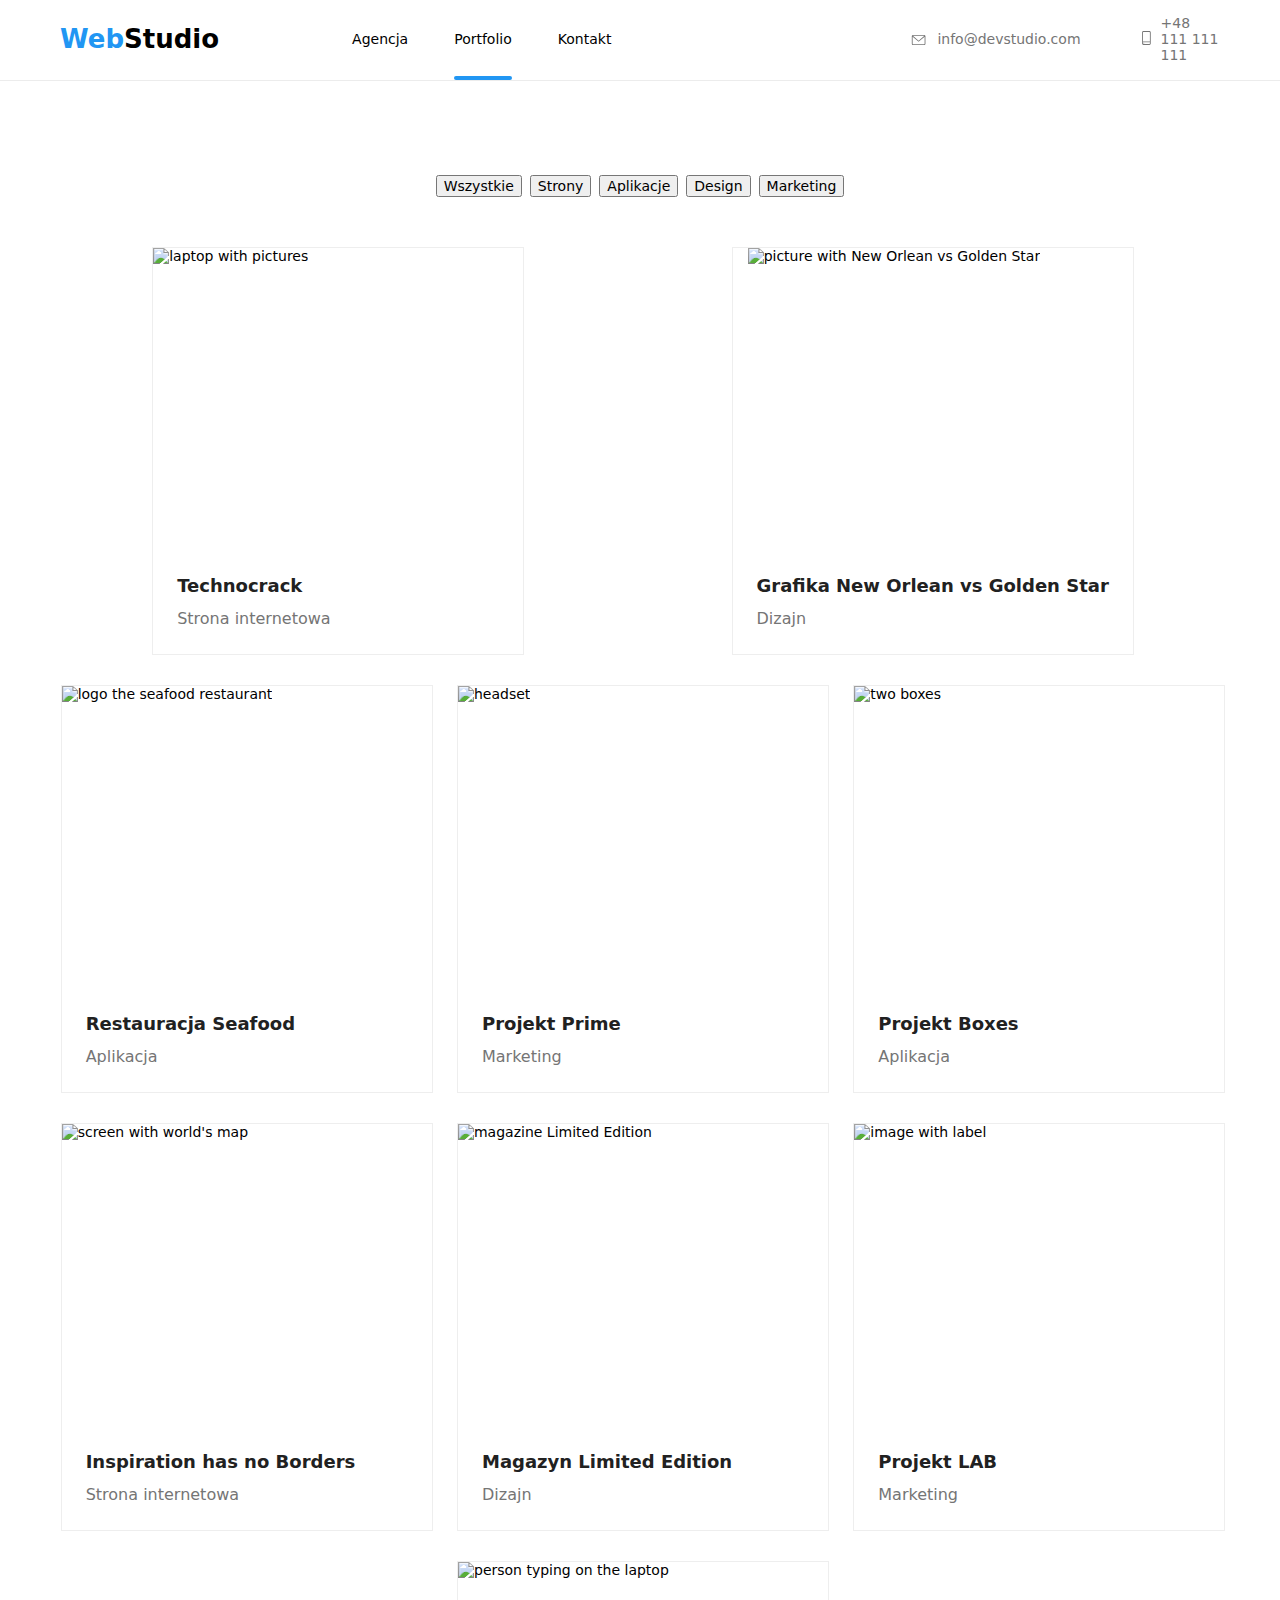
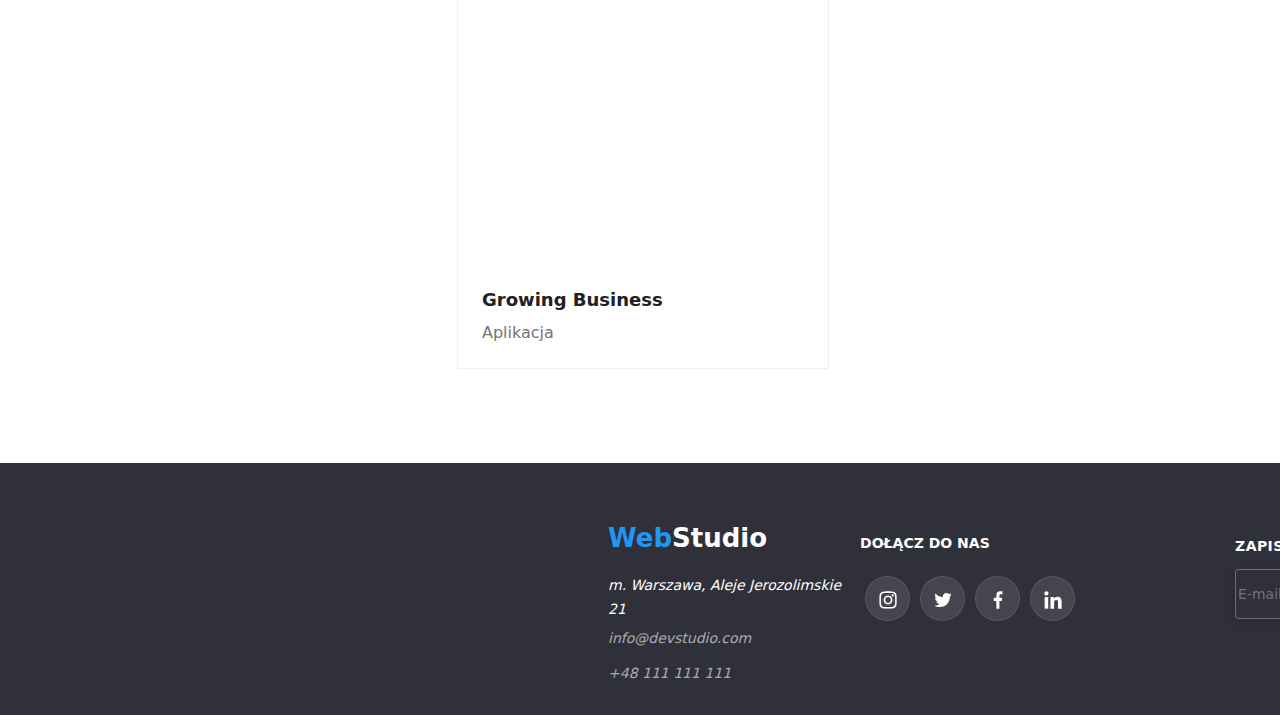
==== commit e6c7a847: "." ====
--- a/portfolio.html
+++ b/portfolio.html
@@ -72,12 +72,12 @@
     <section class="portfolio">
       <div class="portfolio__container">
         <article>
-          <div class="button">
-            <button type="button" class="button__body">Wszystkie</button>
-            <button type="button" class="button__body">Strony</button>
-            <button type="button" class="button__body">Aplikacje</button>
-            <button type="button" class="button__body">Design</button>
-            <button type="button" class="button__body">Marketing</button>
+          <div class="portfolio__filters">
+            <button type="button" class="portfolio__btn">Wszystkie</button>
+            <button type="button" class="portfolio__btn">Strony</button>
+            <button type="button" class="portfolio__btn">Aplikacje</button>
+            <button type="button" class="portfolio__btn">Design</button>
+            <button type="button" class="portfolio__btn">Marketing</button>
           </div>
         </article>
         <article>
@@ -85,193 +85,211 @@
             <li class="list__item">
               <div class="card--hidden">
                 <div class="card">
-                  <img
-                    src="https://github.com/MichalBryla3/goit-markup-hw-02/blob/main/images/portfolio1.jpg?raw=true"
-                    alt="laptop with pictures"
-                    width="370"
-                    height="294"
-                  />
-                  <div class="card--overlay">
-                    <p>
-                      Technocrack jest popularną platformą wykorzystywaną do
-                      rozpowszechniania koronawirusa. Firmy wykorzystują tę
-                      platformę do celów szpiegowskich i ataków na
-                      niezabezpieczone serwery konkurencji
-                    </p>
-                  </div>
-                </div>
-
-                <figcaption class="card__container">
-                  <h3 class="card__title">Technocrack</h3>
-                  <p class="card__content">Strona internetowa</p>
-                </figcaption>
-              </div>
-            </li>
-            <li class="list__item">
-              <div class="card--hidden">
-                <div class="card">
-                  <div>
+                  <div class="card__container">
                     <img
-                      src="https://github.com/MichalBryla3/goit-markup-hw-02/blob/main/images/portfolio2.jpg?raw=true"
-                      alt="picture with New Orlean vs Golden Star"
+                      src="https://github.com/MichalBryla3/goit-markup-hw-02/blob/main/images/portfolio1.jpg?raw=true"
+                      alt="laptop with pictures"
                       width="370"
                       height="294"
                     />
                     <div class="card--overlay">
-                      <p>TEXT IN PROGRESS</p>
-                    </div>
-                  </div>
-                </div>
-                <figcaption class="card__container">
+                      <p>
+                        Technocrack jest popularną platformą wykorzystywaną do
+                        rozpowszechniania koronawirusa. Firmy wykorzystują tę
+                        platformę do celów szpiegowskich i ataków na
+                        niezabezpieczone serwery konkurencji
+                      </p>
+                    </div>
+                  </div>
+                </div>
+
+                <figcaption class="card__content">
+                  <h3 class="card__title">Technocrack</h3>
+                  <p class="card__text">Strona internetowa</p>
+                </figcaption>
+              </div>
+            </li>
+            <li class="list__item">
+              <div class="card--hidden">
+                <div class="card">
+                  <div class="card__container">
+                    <div>
+                      <img
+                        src="https://github.com/MichalBryla3/goit-markup-hw-02/blob/main/images/portfolio2.jpg?raw=true"
+                        alt="picture with New Orlean vs Golden Star"
+                        width="370"
+                        height="294"
+                      />
+                      <div class="card--overlay">
+                        <p>TEXT IN PROGRESS</p>
+                      </div>
+                    </div>
+                  </div>
+                </div>
+                <figcaption class="card__content">
                   <h3 class="card__title">Grafika New Orlean vs Golden Star</h3>
-                  <p class="card__content">Dizajn</p>
-                </figcaption>
-              </div>
-            </li>
-            <li class="list__item">
-              <div class="card--hidden">
-                <div class="card">
-                  <div>
-                    <img
-                      src="https://github.com/MichalBryla3/goit-markup-hw-02/blob/main/images/portfolio3.jpg?raw=true"
-                      alt="logo the seafood restaurant"
-                      width="370"
-                      height="294"
-                    />
-                    <div class="card--overlay">
-                      <p>TEXT IN PROGRESS</p>
-                    </div>
-                  </div>
-                </div>
-                <figcaption class="card__container">
+                  <p class="card__text">Dizajn</p>
+                </figcaption>
+              </div>
+            </li>
+            <li class="list__item">
+              <div class="card--hidden">
+                <div class="card">
+                  <div class="card__container">
+                    <div>
+                      <img
+                        src="https://github.com/MichalBryla3/goit-markup-hw-02/blob/main/images/portfolio3.jpg?raw=true"
+                        alt="logo the seafood restaurant"
+                        width="370"
+                        height="294"
+                      />
+                      <div class="card--overlay">
+                        <p>TEXT IN PROGRESS</p>
+                      </div>
+                    </div>
+                  </div>
+                </div>
+                <figcaption class="card__content">
                   <h3 class="card__title">Restauracja Seafood</h3>
-                  <p class="card__content">Aplikacja</p>
-                </figcaption>
-              </div>
-            </li>
-            <li class="list__item">
-              <div class="card--hidden">
-                <div class="card">
-                  <div>
-                    <img
-                      src="https://github.com/MichalBryla3/goit-markup-hw-02/blob/main/images/portfolio4.jpg?raw=true"
-                      alt="headset"
-                      width="370"
-                      height="294"
-                    />
-                    <div class="card--overlay">
-                      <p>TEXT IN PROGRESS</p>
-                    </div>
-                  </div>
-                </div>
-                <figcaption class="card__container">
+                  <p class="card__text">Aplikacja</p>
+                </figcaption>
+              </div>
+            </li>
+            <li class="list__item">
+              <div class="card--hidden">
+                <div class="card">
+                  <div class="card__container">
+                    <div>
+                      <img
+                        src="https://github.com/MichalBryla3/goit-markup-hw-02/blob/main/images/portfolio4.jpg?raw=true"
+                        alt="headset"
+                        width="370"
+                        height="294"
+                      />
+                      <div class="card--overlay">
+                        <p>TEXT IN PROGRESS</p>
+                      </div>
+                    </div>
+                  </div>
+                </div>
+                <figcaption class="card__content">
                   <h3 class="card__title">Projekt Prime</h3>
-                  <p class="card__content">Marketing</p>
-                </figcaption>
-              </div>
-            </li>
-            <li class="list__item">
-              <div class="card--hidden">
-                <div class="card">
-                  <div>
-                    <img
-                      src="https://github.com/MichalBryla3/goit-markup-hw-02/blob/main/images/portfolio5.jpg?raw=true"
-                      alt="two boxes"
-                      width="370"
-                      height="294"
-                    />
-                    <div class="card--overlay">
-                      <p>TEXT IN PROGRESS</p>
-                    </div>
-                  </div>
-                </div>
-                <figcaption class="card__container">
+                  <p class="card__text">Marketing</p>
+                </figcaption>
+              </div>
+            </li>
+            <li class="list__item">
+              <div class="card--hidden">
+                <div class="card">
+                  <div class="card__container">
+                    <div>
+                      <img
+                        src="https://github.com/MichalBryla3/goit-markup-hw-02/blob/main/images/portfolio5.jpg?raw=true"
+                        alt="two boxes"
+                        width="370"
+                        height="294"
+                      />
+                      <div class="card--overlay">
+                        <p>TEXT IN PROGRESS</p>
+                      </div>
+                    </div>
+                  </div>
+                </div>
+                <figcaption class="card__content">
                   <h3 class="card__title">Projekt Boxes</h3>
-                  <p class="card__content">Aplikacja</p>
-                </figcaption>
-              </div>
-            </li>
-            <li class="list__item">
-              <div class="card--hidden">
-                <div class="card">
-                  <div>
-                    <img
-                      src="https://github.com/MichalBryla3/goit-markup-hw-02/blob/main/images/portfolio6.jpg?raw=true"
-                      alt="screen with world's map"
-                      width="370"
-                      height="294"
-                    />
-                    <div class="card--overlay">
-                      <p>TEXT IN PROGRESS</p>
-                    </div>
-                  </div>
-                </div>
-                <figcaption class="card__container">
+                  <p class="card__text">Aplikacja</p>
+                </figcaption>
+              </div>
+            </li>
+            <li class="list__item">
+              <div class="card--hidden">
+                <div class="card">
+                  <div class="card__container">
+                    <div>
+                      <img
+                        src="https://github.com/MichalBryla3/goit-markup-hw-02/blob/main/images/portfolio6.jpg?raw=true"
+                        alt="screen with world's map"
+                        width="370"
+                        height="294"
+                      />
+                      <div class="card--overlay">
+                        <p>TEXT IN PROGRESS</p>
+                      </div>
+                    </div>
+                  </div>
+                </div>
+                <figcaption class="card__content">
                   <h3 class="card__title">Inspiration has no Borders</h3>
-                  <p class="card__content">Strona internetowa</p>
-                </figcaption>
-              </div>
-            </li>
-            <li class="list__item">
-              <div class="card--hidden">
-                <div class="card">
-                  <div>
-                    <img
-                      src="https://github.com/MichalBryla3/goit-markup-hw-02/blob/main/images/portfolio7.jpg?raw=true"
-                      alt="magazine Limited Edition"
-                      width="370"
-                      height="294"
-                    />
-                    <div class="card--overlay">
-                      <p>TEXT IN PROGRESS</p>
-                    </div>
-                  </div>
-                </div>
-                <figcaption class="card__container">
+                  <p class="card__text">Strona internetowa</p>
+                </figcaption>
+              </div>
+            </li>
+            <li class="list__item">
+              <div class="card--hidden">
+                <div class="card">
+                  <div class="card__container">
+                    <div>
+                      <img
+                        src="https://github.com/MichalBryla3/goit-markup-hw-02/blob/main/images/portfolio7.jpg?raw=true"
+                        alt="magazine Limited Edition"
+                        width="370"
+                        height="294"
+                      />
+                      <div class="card--overlay">
+                        <p>TEXT IN PROGRESS</p>
+                      </div>
+                    </div>
+                  </div>
+                </div>
+                <figcaption class="card__content">
                   <h3 class="card__title">Magazyn Limited Edition</h3>
-                  <p class="card__content">Dizajn</p>
-                </figcaption>
-              </div>
-            </li>
-            <li class="list__item">
-              <div class="card--hidden">
-                <div class="card">
-                  <div>
-                    <img
-                      src="https://github.com/MichalBryla3/goit-markup-hw-02/blob/main/images/portfolio8.jpg?raw=true"
-                      alt="image with label"
-                      width="370"
-                      height="294"
-                    />
-                    <div class="card--overlay">
-                      <p>TEXT IN PROGRESS</p>
-                    </div>
-                  </div>
-                </div>
-                <figcaption class="card__container">
+                  <p class="card__text">Dizajn</p>
+                </figcaption>
+              </div>
+            </li>
+            <li class="list__item">
+              <div class="card--hidden">
+                <div class="card">
+                  <div class="card__container">
+                    <div>
+                      <img
+                        src="https://github.com/MichalBryla3/goit-markup-hw-02/blob/main/images/portfolio8.jpg?raw=true"
+                        alt="image with label"
+                        width="370"
+                        height="294"
+                      />
+                      <div class="card--overlay">
+                        <p>TEXT IN PROGRESS</p>
+                      </div>
+                    </div>
+                  </div>
+                </div>
+                <figcaption class="card__content">
                   <h3 class="card__title">Projekt LAB</h3>
-                  <p class="card__content">Marketing</p>
-                </figcaption>
-              </div>
-            </li>
-            <li class="list__item">
-              <div class="card--hidden">
-                <div class="card">
-                  <div>
-                    <img
-                      src="https://github.com/MichalBryla3/goit-markup-hw-02/blob/main/images/portfolio9.jpg?raw=true"
-                      alt="person typing on the laptop"
-                      width="370"
-                      height="294"
-                    />
-                    <div class="card--overlay">
-                      <p>TEXT IN PROGRESS</p>
-                    </div>
-                  </div>
-                </div>
-                <figcaption class="card__container">
+                  <p class="card__text">Marketing</p>
+                </figcaption>
+              </div>
+            </li>
+            <li class="list__item">
+              <div class="card--hidden">
+                <div class="card">
+                  <div class="card__container">
+                    <div>
+                      <img
+                        src="https://github.com/MichalBryla3/goit-markup-hw-02/blob/main/images/portfolio9.jpg?raw=true"
+                        alt="person typing on the laptop"
+                        width="370"
+                        height="294"
+                      />
+                      <div class="card--overlay">
+                        <p>TEXT IN PROGRESS</p>
+                      </div>
+                    </div>
+                  </div>
+                </div>
+                <figcaption class="card__content">
                   <h3 class="card__title">Growing Business</h3>
-                  <p class="card__content">Aplikacja</p>
+                  <p class="card__text">Aplikacja</p>
                 </figcaption>
               </div>
             </li>
--- a/css/main.min.css
+++ b/css/main.min.css
@@ -1 +1 @@
-.visually-hidden{position:absolute !important;clip:rect(1px 1px 1px 1px);clip:rect(1px, 1px, 1px, 1px);padding:0 !important;border:0 !important;height:1px !important;width:1px !important;overflow:hidden}.is-hidden{opacity:0;visibility:hidden;pointer-events:none}:root{--background-color: white;--text-color: black;--font-size: 14px;--font-weight: 400;--font-style: normal;--font-family: "Roboto", "Raleway", sans-serif;--transition: cubic-bezier(0.4, 0, 0.2, 1);--color-button-close: rgb(255, 255, 255);--primary-color: #2196f3}*{-webkit-box-sizing:border-box;box-sizing:border-box;margin:auto;list-style:none}body{font-family:var(--font-family);color:var(--text-color);background-color:var(--background-color);font-size:var(--font-size);font-weight:var(--font-weight);font-style:var(--font-style)}.logo{font-size:26px;text-decoration:none;font-weight:700;line-height:1.19;padding:24px 93px 25px 0px}.logo__header--first{color:var(--primary-color)}.logo__header--second{color:#000}.logo-footer--first{color:var(--primary-color);line-height:1.19}.logo-footer--second{color:#fff;line-height:1.19}.personel__social{display:-webkit-box;display:-ms-flexbox;display:flex;-webkit-box-pack:center;-ms-flex-pack:center;justify-content:center;-webkit-box-align:center;-ms-flex-align:center;align-items:center;padding:0px 30px 30px}.personel__social-icon{width:44px;height:44px;fill:#afb1b8;border-radius:50%}.personel__social-icon:hover,.personel__social-icon:focus,.personel__social-icon:active{background-color:#2196f3;fill:#fff;-webkit-transition:-webkit-transform 250ms var(--transition);transition:-webkit-transform 250ms var(--transition);transition:transform 250ms var(--transition);transition:transform 250ms var(--transition), -webkit-transform 250ms var(--transition)}.form__backdrop{position:fixed;left:0;top:0;width:100%;height:100%;background-color:rgba(0,0,0,.2);-webkit-transition:opacity 250ms ease-in-out;transition:opacity 250ms ease-in-out}.modal{display:-webkit-box;display:-ms-flexbox;display:flex;position:absolute;width:528px;height:581px;top:50%;left:50%;-webkit-transform:translate(-50%, -50%);transform:translate(-50%, -50%);background:#fff;-webkit-box-shadow:0px 1px 3px rgba(0,0,0,.12),0px 1px 1px rgba(0,0,0,.14),0px 2px 1px rgba(0,0,0,.2);box-shadow:0px 1px 3px rgba(0,0,0,.12),0px 1px 1px rgba(0,0,0,.14),0px 2px 1px rgba(0,0,0,.2);border-radius:4px;-webkit-transition:-webkit-transform 3s;transition:-webkit-transform 3s;transition:transform 3s;transition:transform 3s, -webkit-transform 3s}.modal__checkbox--description a{color:#2196f3;font-weight:400;font-size:14px;line-height:24px;letter-spacing:.03em}.modal__checkbox--description::before{display:inline-block;content:"";width:16px;height:16px;outline:1px solid #212121;border-radius:2px}.modal__checkbox:checked+.modal__checkbox--description::before{background-color:#2196f3;background-image:url(../images/Vector.svg);background-repeat:no-repeat;background-position:50% 50%;outline:none;border-radius:2px}.form{margin:40px;display:-webkit-box;display:-ms-flexbox;display:flex;-webkit-box-orient:vertical;-webkit-box-direction:normal;-ms-flex-direction:column;flex-direction:column;width:448px}.form>label{width:448px;color:#757575;display:-webkit-box;display:-ms-flexbox;display:flex;-webkit-box-orient:vertical;-webkit-box-direction:normal;-ms-flex-direction:column;flex-direction:column;margin:5px;font-weight:400;font-size:12px;line-height:14px;letter-spacing:.01em}.form>h4{font-weight:700;font-size:20px;line-height:23px;text-align:center;letter-spacing:.03em;color:#212121;margin:0px}.form__label{border:1px solid rgba(33,33,33,.2);border-radius:4px;height:40px;padding-left:42px}.form input:active,.form input:focus{border:1px solid #2196f3;border-radius:4px;outline:none;-webkit-transition:-webkit-transform 250ms var(--transition);transition:-webkit-transform 250ms var(--transition);transition:transform 250ms var(--transition);transition:transform 250ms var(--transition), -webkit-transform 250ms var(--transition)}.form__textarea{height:120px;resize:none;padding:12px 0px 0px 16px}.form__textarea:active,.form__textarea:focus{border:1px solid #2196f3;border-radius:4px;outline:none;-webkit-transition:-webkit-transform 250ms var(--transition);transition:-webkit-transform 250ms var(--transition);transition:transform 250ms var(--transition);transition:transform 250ms var(--transition), -webkit-transform 250ms var(--transition)}.form label:focus-within{fill:#2196f3;-webkit-transition:-webkit-transform 250ms var(--transition);transition:-webkit-transform 250ms var(--transition);transition:transform 250ms var(--transition);transition:transform 250ms var(--transition), -webkit-transform 250ms var(--transition)}.form__icon1{position:absolute;left:57px;top:98px;height:11px;width:11px}.form__icon2{position:absolute;left:57px;top:161px;height:13px;width:13px}.form__icon3{position:absolute;left:57px;top:225px;height:15px;width:14px}.modal__button{position:absolute;right:8px;top:8px;width:30px;height:30px;border:1px solid rgba(0,0,0,.1);border-radius:50%;cursor:pointer;padding:9px;background-color:var(--color-button-close)}.modal__button--close-style{width:20px;height:20px}.modal__button--send{display:-webkit-box;display:-ms-flexbox;display:flex;-webkit-box-pack:center;-ms-flex-pack:center;justify-content:center;-webkit-box-align:center;-ms-flex-align:center;align-items:center}.modal__button--send:hover{-webkit-box-shadow:2px 2px 10px var(--darkgrey);box-shadow:2px 2px 10px var(--darkgrey);-webkit-transition:.3s;transition:.3s;background-color:var(--grey);-webkit-transform:scale(1.05) translateY(0.125rem);transform:scale(1.05) translateY(0.125rem);-webkit-transition:-webkit-transform 250ms var(--transition);transition:-webkit-transform 250ms var(--transition);transition:transform 250ms var(--transition);transition:transform 250ms var(--transition), -webkit-transform 250ms var(--transition)}.modal__button--send button{width:200px;height:50px;font-weight:700;font-size:16px;line-height:30px;color:#fff;background:var(--primary-color);-webkit-box-shadow:0px 4px 4px rgba(0,0,0,.15);box-shadow:0px 4px 4px rgba(0,0,0,.15);border-radius:4px;border:none}.header{font-weight:500;line-height:1.14;border-bottom:1px solid #ececec;margin-left:-40px}.header__nav{display:-webkit-box;display:-ms-flexbox;display:flex;-webkit-box-align:center;-ms-flex-align:center;align-items:center;margin:0px 250px 0px 40px}.header__location{display:-webkit-box;display:-ms-flexbox;display:flex;-webkit-box-pack:justify;-ms-flex-pack:justify;justify-content:space-between;-webkit-box-align:center;-ms-flex-align:center;align-items:center}.nav{display:-webkit-box;display:-ms-flexbox;display:flex;gap:46px}.contact{display:-webkit-box;display:-ms-flexbox;display:flex;gap:50px;margin-right:0px}.contact__date{display:-webkit-box;display:-ms-flexbox;display:flex;-webkit-box-pack:center;-ms-flex-pack:center;justify-content:center}.contact__date>a{color:#757575;fill:#757575;text-decoration:none}.contact__date:hover>a{color:var(--primary-color);fill:#2196f3}.contact__envelope-icon{display:-webkit-box;display:-ms-flexbox;display:flex;-webkit-box-pack:center;-ms-flex-pack:center;justify-content:center;-webkit-box-align:center;-ms-flex-align:center;align-items:center;margin:10px;width:16px;height:12px}.contact__smartphone-icon{margin:10px;width:10px;height:16px}.nav__link{text-decoration:none;cursor:pointer;color:#000}.nav__link:focus,.nav__link:active,.nav__link:hover{color:var(--primary-color);fill:var(--primary-color);-webkit-transition:-webkit-transform 250ms var(--transition);transition:-webkit-transform 250ms var(--transition);transition:transform 250ms var(--transition);transition:transform 250ms var(--transition), -webkit-transform 250ms var(--transition)}.nav__link--underline::after{position:absolute;display:block;content:"";width:58px;height:4px;border-radius:2px;background-color:var(--primary-color);margin-top:28px}.underline-agency::after{position:absolute;display:block;content:"";width:53px;height:4px;border-radius:2px;background-color:#2196f3;margin-top:28px}.slider{background-color:#2f303a;height:600px;width:100%;display:-webkit-box;display:-ms-flexbox;display:flex;text-align:center;background-image:-webkit-gradient(linear, left bottom, left top, from(rgba(47, 48, 58, 0.4)), to(rgba(47, 48, 58, 0.4))),url("../images/background-image.jpg");background-image:linear-gradient(0deg, rgba(47, 48, 58, 0.4) 0%, rgba(47, 48, 58, 0.4) 100%),url("../images/background-image.jpg");background-repeat:no-repeat;background-size:1600px;background-position:50% 50%}.slider__header{font-size:44px;color:#fff;font-weight:900;line-height:1.36;border:200px 452px 280px 452px}.slider__main-part--btn{cursor:pointer;font-weight:700;font-size:16px;color:#fff;background-color:var(--primary-color);line-height:1.87;border-radius:4px;-webkit-box-shadow:0px 4px 4px rgba(0,0,0,.15);box-shadow:0px 4px 4px rgba(0,0,0,.15);border-style:none;padding:10px 41px 10px 42px;margin-top:30px}.responsibilities__content{display:-webkit-box;display:-ms-flexbox;display:flex;-ms-flex-pack:distribute;justify-content:space-around;padding-bottom:94px}.responsibilities__icon{background-color:#f5f4fa;width:270px;height:120px;margin-bottom:30px}.responsibilities__paragraph{color:#757575;line-height:1.71}.responsibilities__picture{padding:0px;-webkit-box-shadow:0px 1px 3px rgba(0,0,0,.12),0px 1px 1px rgba(0,0,0,.14),0px 2px 1px rgba(0,0,0,.2);box-shadow:0px 1px 3px rgba(0,0,0,.12),0px 1px 1px rgba(0,0,0,.14),0px 2px 1px rgba(0,0,0,.2);border-radius:0px 0px 4px 4px;gap:50px;width:370px;height:294px;margin:0px 30px 0px -5px}.responsibilities__label{display:-webkit-box;display:-ms-flexbox;display:flex;-webkit-box-pack:center;-ms-flex-pack:center;justify-content:center;-webkit-box-align:center;-ms-flex-align:center;align-items:center;font-weight:700;font-size:14px;line-height:1.14;letter-spacing:.03em;text-transform:uppercase;color:#fff;position:absolute;width:370px;height:70px;top:1428px;background-color:rgba(47,48,58,.8)}.personel{background-color:#f5f4fa;padding-bottom:50px;margin-left:-10px;margin-right:30px}.personel--bg-color{background-color:#fff;-webkit-box-shadow:0px 1px 3px rgba(0,0,0,.12),0px 1px 1px rgba(0,0,0,.14),0px 2px 1px rgba(0,0,0,.2);box-shadow:0px 1px 3px rgba(0,0,0,.12),0px 1px 1px rgba(0,0,0,.14),0px 2px 1px rgba(0,0,0,.2);border-radius:0px 0px 4px 4px}.personel__list{display:-webkit-box;display:-ms-flexbox;display:flex;-webkit-box-pack:center;-ms-flex-pack:center;justify-content:center;gap:28px;padding-bottom:94px}.personel__subtitle{font-size:16px;font-weight:500;line-height:1.18;text-align:center;padding:30px 99px 10px}.personel__body{font-size:16px;color:#757575;line-height:1.18;text-align:center;padding-bottom:16px}.clients__content{display:-webkit-box;display:-ms-flexbox;display:flex;padding:0px}.clients__content>li:last-child{margin-right:15px}.clients__content>li{display:-webkit-box;display:-ms-flexbox;display:flex;-webkit-box-pack:justify;-ms-flex-pack:justify;justify-content:space-between}.clients__content>li:first-child{margin-left:19px}.clients__picture{width:170px;height:92px;border:1px solid #afb1b8;border-radius:4px;background-color:#fff;fill:#afb1b8}.clients__picture:active,.clients__picture:hover,.clients__picture:focus{fill:var(--primary-color);border-color:var(--primary-color);-webkit-transition:-webkit-transform 250ms var(--transition);transition:-webkit-transform 250ms var(--transition);transition:transform 250ms var(--transition);transition:transform 250ms var(--transition), -webkit-transform 250ms var(--transition)}.button{display:-webkit-box;display:-ms-flexbox;display:flex;gap:8px;-webkit-box-pack:center;-ms-flex-pack:center;justify-content:center;padding-bottom:50px}.button__body{cursor:pointer;background-color:#f5f4fa;font-weight:500;font-size:16px;line-height:1.62;border-radius:4px;border-style:none;padding:6px 22px}.button__body:focus,.button__body:hover{color:#fff;background-color:var(--primary-color);-webkit-transition:-webkit-transform 250ms var(--transition);transition:-webkit-transform 250ms var(--transition);transition:transform 250ms var(--transition);transition:transform 250ms var(--transition), -webkit-transform 250ms var(--transition)}.list{display:-webkit-box;display:-ms-flexbox;display:flex;-ms-flex-wrap:wrap;flex-wrap:wrap;padding:0px;gap:30px;-webkit-column-gap:15px;-moz-column-gap:15px;column-gap:15px;margin-left:16px;margin-right:10px}.list__item:hover{-webkit-box-shadow:0px 1px 1px rgba(0,0,0,.12),0px 4px 4px rgba(0,0,0,.06),1px 4px 6px rgba(0,0,0,.16);box-shadow:0px 1px 1px rgba(0,0,0,.12),0px 4px 4px rgba(0,0,0,.06),1px 4px 6px rgba(0,0,0,.16);-webkit-transition:-webkit-transform 250ms var(--transition);transition:-webkit-transform 250ms var(--transition);transition:transform 250ms var(--transition);transition:transform 250ms var(--transition), -webkit-transform 250ms var(--transition)}.card{position:relative;padding:0;text-align:left;width:370px;height:300px;-webkit-transition:-webkit-transform 250ms cubic-bezier(0.4, 0, 0.2, 1);transition:-webkit-transform 250ms cubic-bezier(0.4, 0, 0.2, 1);transition:transform 250ms cubic-bezier(0.4, 0, 0.2, 1);transition:transform 250ms cubic-bezier(0.4, 0, 0.2, 1), -webkit-transform 250ms cubic-bezier(0.4, 0, 0.2, 1);overflow:hidden;cursor:pointer}.card--hidden:hover .card .card--overlay{-webkit-transform:translateY(0%);transform:translateY(0%);background-color:rgba(33,150,243,.9);-webkit-transition:-webkit-transform 250ms var(--transition);transition:-webkit-transform 250ms var(--transition);transition:transform 250ms var(--transition);transition:transform 250ms var(--transition), -webkit-transform 250ms var(--transition)}.card--hidden{border:1px solid #eee;margin-right:0px;margin-left:0px}.card--overlay{position:absolute;top:0;left:0;width:100%;height:294px;-webkit-transform:translateY(100%);transform:translateY(100%);-webkit-transition:-webkit-transform 250ms cubic-bezier(0.4, 0, 0.2, 1);transition:-webkit-transform 250ms cubic-bezier(0.4, 0, 0.2, 1);transition:transform 250ms cubic-bezier(0.4, 0, 0.2, 1);transition:transform 250ms cubic-bezier(0.4, 0, 0.2, 1), -webkit-transform 250ms cubic-bezier(0.4, 0, 0.2, 1)}.card--overlay>p{color:#fff;padding:49px 45px 49px 24px;font-weight:400;font-size:18px;line-height:1.56;letter-spacing:.03em}.card__container{display:block;text-align:left;padding:20px 24px 20px 24px}.card__title{font-size:18px;font-weight:700;color:#212121;line-height:2}.card__content{font-size:16px;color:#757575;line-height:1.87}.footer-social{margin:72px 0px}.footer-social__icons{display:-webkit-box;display:-ms-flexbox;display:flex;-webkit-box-pack:start;-ms-flex-pack:start;justify-content:flex-start;padding:0px}.footer-social__icons--special{display:-webkit-box;display:-ms-flexbox;display:flex;-webkit-box-pack:center;-ms-flex-pack:center;justify-content:center;-webkit-box-align:center;-ms-flex-align:center;align-items:center;background:rgba(255,255,255,.1);width:45px;height:45px;border:1px solid rgba(255,255,255,.1);border-radius:50%;margin:5px;fill:rgba(255,255,255,.1)}.footer-social__icons--special:hover,.footer-social__icons--special:focus,.footer-social__icons--special:active{background-color:#2196f3;-webkit-transition:-webkit-transform 250ms var(--transition);transition:-webkit-transform 250ms var(--transition);transition:transform 250ms var(--transition);transition:transform 250ms var(--transition), -webkit-transform 250ms var(--transition)}.footer-social__title{font-size:14px;font-weight:700;color:#fff;text-align:left;padding:0px 0px 20px 0}.footer{display:-webkit-box;display:-ms-flexbox;display:flex;background-color:#2f303a;height:252px}.footer__container{display:block;width:300px;margin-left:215px;margin:60px 0px 0px 608px}.footer__address{color:#fff;line-height:1.71;padding-top:20px}.footer__address--padding{padding:0px}.footer__address--padding>li{padding:9px 0px}.footer__icon--size{width:44px;height:44px;fill:#fff}.nav__link--contact-color{color:rgba(255,255,255,.6)}.newsletter{margin:0px 0px 20px 155px;display:-webkit-box;display:-ms-flexbox;display:flex;justify-self:baseline;-webkit-box-align:baseline;-ms-flex-align:baseline;align-items:baseline}.newsletter__title{color:#fff;text-transform:uppercase;letter-spacing:.03em;font-weight:700;line-height:16px;padding:0px 0px 12px 0px}.newsletter__input{width:358px;height:50px;border:1px solid rgba(255,255,255,.3);-webkit-filter:drop-shadow(0px 4px 4px rgba(0, 0, 0, 0.15));filter:drop-shadow(0px 4px 4px rgba(0, 0, 0, 0.15));border-radius:4px;background-color:#2f303a;color:#fff}.newsletter-button{width:200px;height:50px;font-weight:700;font-size:16px;line-height:30px;letter-spacing:.06em;color:#fff;background:#2196f3;-webkit-box-shadow:0px 4px 4px rgba(0,0,0,.15);box-shadow:0px 4px 4px rgba(0,0,0,.15);border-radius:4px;border:hidden;fill:#fff;cursor:pointer;padding-top:2px}.newsletter-button:hover,.newsletter-button:active,.newsletter-buttonn:focus{background-color:#fff;color:#2196f3;fill:#2196f3;-webkit-transform:scale(1.05) translateY(0.125rem);transform:scale(1.05) translateY(0.125rem);-webkit-transition:-webkit-transform 250ms var(--transition);transition:-webkit-transform 250ms var(--transition);transition:transform 250ms var(--transition);transition:transform 250ms var(--transition), -webkit-transform 250ms var(--transition)}.newsletter-button__icon{display:-webkit-inline-box;display:-ms-inline-flexbox;display:inline-flex;-webkit-box-pack:baseline;-ms-flex-pack:baseline;justify-content:baseline;-webkit-box-align:baseline;-ms-flex-align:baseline;align-items:baseline;height:24px;width:24px;margin-left:24px}.header__container,.slider__container,.responsibilities__container,.personel__container,.clients__container,.portfolio__container,.newsletter__container{width:1200px;margin:auto}.slider,.responsibilities,.personel,.clients,.portfolio{padding:94px 0px}.responsibilities__title,.personel__title,.clients__title{font-size:36px;font-weight:700;line-height:1.16;text-align:center;padding-bottom:50px}/*# sourceMappingURL=main.min.css.map */+.visually-hidden{position:absolute !important;clip:rect(1px 1px 1px 1px);clip:rect(1px, 1px, 1px, 1px);padding:0 !important;border:0 !important;height:1px !important;width:1px !important;overflow:hidden}.is-hidden{opacity:0;visibility:hidden;pointer-events:none}:root{--background-color: white;--text-color: black;--font-size: 14px;--font-weight: 400;--font-style: normal;--font-family: "Roboto", "Raleway", sans-serif;--transition: cubic-bezier(0.4, 0, 0.2, 1);--color-button-close: rgb(255, 255, 255);--primary-color: #2196f3}*{-webkit-box-sizing:border-box;box-sizing:border-box;margin:auto;list-style:none}body{font-family:var(--font-family);color:var(--text-color);background-color:var(--background-color);font-size:var(--font-size);font-weight:var(--font-weight);font-style:var(--font-style)}.logo{font-size:26px;text-decoration:none;font-weight:700;line-height:1.19;padding:24px 93px 25px 0px}.logo__header--first{color:var(--primary-color)}.logo__header--second{color:#000}.logo-footer--first{color:var(--primary-color);line-height:1.19}.logo-footer--second{color:#fff;line-height:1.19}.personel__social{display:-webkit-box;display:-ms-flexbox;display:flex;-webkit-box-pack:center;-ms-flex-pack:center;justify-content:center;-webkit-box-align:center;-ms-flex-align:center;align-items:center;padding:0px 30px 30px}.personel__social-icon{width:44px;height:44px;fill:#afb1b8;border-radius:50%}.personel__social-icon:hover,.personel__social-icon:focus,.personel__social-icon:active{background-color:#2196f3;fill:#fff;-webkit-transition:-webkit-transform 250ms var(--transition);transition:-webkit-transform 250ms var(--transition);transition:transform 250ms var(--transition);transition:transform 250ms var(--transition), -webkit-transform 250ms var(--transition)}.form__backdrop{position:fixed;left:0;top:0;width:100%;height:100%;background-color:rgba(0,0,0,.2);-webkit-transition:opacity 250ms ease-in-out;transition:opacity 250ms ease-in-out}.modal{display:-webkit-box;display:-ms-flexbox;display:flex;position:absolute;width:528px;height:581px;top:50%;left:50%;-webkit-transform:translate(-50%, -50%);transform:translate(-50%, -50%);background:#fff;-webkit-box-shadow:0px 1px 3px rgba(0,0,0,.12),0px 1px 1px rgba(0,0,0,.14),0px 2px 1px rgba(0,0,0,.2);box-shadow:0px 1px 3px rgba(0,0,0,.12),0px 1px 1px rgba(0,0,0,.14),0px 2px 1px rgba(0,0,0,.2);border-radius:4px;-webkit-transition:-webkit-transform 3s;transition:-webkit-transform 3s;transition:transform 3s;transition:transform 3s, -webkit-transform 3s}.modal__checkbox--description a{color:#2196f3;font-weight:400;font-size:14px;line-height:24px;letter-spacing:.03em}.modal__checkbox--description::before{display:inline-block;content:"";width:16px;height:16px;outline:1px solid #212121;border-radius:2px}.modal__checkbox:checked+.modal__checkbox--description::before{background-color:#2196f3;background-image:url(../images/Vector.svg);background-repeat:no-repeat;background-position:50% 50%;outline:none;border-radius:2px}.form{margin:40px;display:-webkit-box;display:-ms-flexbox;display:flex;-webkit-box-orient:vertical;-webkit-box-direction:normal;-ms-flex-direction:column;flex-direction:column;width:448px}.form>label{width:448px;color:#757575;display:-webkit-box;display:-ms-flexbox;display:flex;-webkit-box-orient:vertical;-webkit-box-direction:normal;-ms-flex-direction:column;flex-direction:column;margin:5px;font-weight:400;font-size:12px;line-height:14px;letter-spacing:.01em}.form>h4{font-weight:700;font-size:20px;line-height:23px;text-align:center;letter-spacing:.03em;color:#212121;margin:0px}.form__label{border:1px solid rgba(33,33,33,.2);border-radius:4px;height:40px;padding-left:42px}.form input:active,.form input:focus{border:1px solid #2196f3;border-radius:4px;outline:none;-webkit-transition:-webkit-transform 250ms var(--transition);transition:-webkit-transform 250ms var(--transition);transition:transform 250ms var(--transition);transition:transform 250ms var(--transition), -webkit-transform 250ms var(--transition)}.form__textarea{height:120px;resize:none;padding:12px 0px 0px 16px}.form__textarea:active,.form__textarea:focus{border:1px solid #2196f3;border-radius:4px;outline:none;-webkit-transition:-webkit-transform 250ms var(--transition);transition:-webkit-transform 250ms var(--transition);transition:transform 250ms var(--transition);transition:transform 250ms var(--transition), -webkit-transform 250ms var(--transition)}.form label:focus-within{fill:#2196f3;-webkit-transition:-webkit-transform 250ms var(--transition);transition:-webkit-transform 250ms var(--transition);transition:transform 250ms var(--transition);transition:transform 250ms var(--transition), -webkit-transform 250ms var(--transition)}.form__icon1{position:absolute;left:57px;top:98px;height:11px;width:11px}.form__icon2{position:absolute;left:57px;top:161px;height:13px;width:13px}.form__icon3{position:absolute;left:57px;top:225px;height:15px;width:14px}.modal__button{position:absolute;right:8px;top:8px;width:30px;height:30px;border:1px solid rgba(0,0,0,.1);border-radius:50%;cursor:pointer;padding:9px;background-color:var(--color-button-close)}.modal__button--close-style{width:20px;height:20px}.modal__button--send{display:-webkit-box;display:-ms-flexbox;display:flex;-webkit-box-pack:center;-ms-flex-pack:center;justify-content:center;-webkit-box-align:center;-ms-flex-align:center;align-items:center}.modal__button--send:hover{-webkit-box-shadow:2px 2px 10px var(--darkgrey);box-shadow:2px 2px 10px var(--darkgrey);-webkit-transition:.3s;transition:.3s;background-color:var(--grey);-webkit-transform:scale(1.05) translateY(0.125rem);transform:scale(1.05) translateY(0.125rem);-webkit-transition:-webkit-transform 250ms var(--transition);transition:-webkit-transform 250ms var(--transition);transition:transform 250ms var(--transition);transition:transform 250ms var(--transition), -webkit-transform 250ms var(--transition)}.modal__button--send button{width:200px;height:50px;font-weight:700;font-size:16px;line-height:30px;color:#fff;background:var(--primary-color);-webkit-box-shadow:0px 4px 4px rgba(0,0,0,.15);box-shadow:0px 4px 4px rgba(0,0,0,.15);border-radius:4px;border:none}.header{font-weight:500;line-height:1.14;border-bottom:1px solid #ececec;margin-left:-40px}.header__nav{display:-webkit-box;display:-ms-flexbox;display:flex;-webkit-box-align:center;-ms-flex-align:center;align-items:center;margin:0px 250px 0px 40px}.header__location{display:-webkit-box;display:-ms-flexbox;display:flex;-webkit-box-pack:justify;-ms-flex-pack:justify;justify-content:space-between;-webkit-box-align:center;-ms-flex-align:center;align-items:center}.nav{display:-webkit-box;display:-ms-flexbox;display:flex;gap:46px}.contact{display:-webkit-box;display:-ms-flexbox;display:flex;gap:50px;margin-right:0px}.contact__date{display:-webkit-box;display:-ms-flexbox;display:flex;-webkit-box-pack:center;-ms-flex-pack:center;justify-content:center}.contact__date>a{color:#757575;fill:#757575;text-decoration:none}.contact__date:hover>a{color:var(--primary-color);fill:#2196f3}.contact__envelope-icon{display:-webkit-box;display:-ms-flexbox;display:flex;-webkit-box-pack:center;-ms-flex-pack:center;justify-content:center;-webkit-box-align:center;-ms-flex-align:center;align-items:center;margin:10px;width:16px;height:12px}.contact__smartphone-icon{margin:10px;width:10px;height:16px}.nav__link{text-decoration:none;cursor:pointer;color:#000}.nav__link:focus,.nav__link:active,.nav__link:hover{color:var(--primary-color);fill:var(--primary-color);-webkit-transition:-webkit-transform 250ms var(--transition);transition:-webkit-transform 250ms var(--transition);transition:transform 250ms var(--transition);transition:transform 250ms var(--transition), -webkit-transform 250ms var(--transition)}.nav__link--underline::after{position:absolute;display:block;content:"";width:58px;height:4px;border-radius:2px;background-color:var(--primary-color);margin-top:28px}.underline-agency::after{position:absolute;display:block;content:"";width:53px;height:4px;border-radius:2px;background-color:#2196f3;margin-top:28px}.slider{background-color:#2f303a;height:600px;width:100%;display:-webkit-box;display:-ms-flexbox;display:flex;text-align:center;background-image:-webkit-gradient(linear, left bottom, left top, from(rgba(47, 48, 58, 0.4)), to(rgba(47, 48, 58, 0.4))),url("../images/background-image.jpg");background-image:linear-gradient(0deg, rgba(47, 48, 58, 0.4) 0%, rgba(47, 48, 58, 0.4) 100%),url("../images/background-image.jpg");background-repeat:no-repeat;background-size:1600px;background-position:50% 50%}.slider__header{font-size:44px;color:#fff;font-weight:900;line-height:1.36;border:200px 452px 280px 452px}.slider__main-part--btn{cursor:pointer;font-weight:700;font-size:16px;color:#fff;background-color:var(--primary-color);line-height:1.87;border-radius:4px;-webkit-box-shadow:0px 4px 4px rgba(0,0,0,.15);box-shadow:0px 4px 4px rgba(0,0,0,.15);border-style:none;padding:10px 41px 10px 42px;margin-top:30px}.responsibilities__content{display:-webkit-box;display:-ms-flexbox;display:flex;-ms-flex-pack:distribute;justify-content:space-around;padding-bottom:94px}.responsibilities__icon{background-color:#f5f4fa;width:270px;height:120px;margin-bottom:30px}.responsibilities__paragraph{color:#757575;line-height:1.71}.responsibilities__picture{padding:0px;-webkit-box-shadow:0px 1px 3px rgba(0,0,0,.12),0px 1px 1px rgba(0,0,0,.14),0px 2px 1px rgba(0,0,0,.2);box-shadow:0px 1px 3px rgba(0,0,0,.12),0px 1px 1px rgba(0,0,0,.14),0px 2px 1px rgba(0,0,0,.2);border-radius:0px 0px 4px 4px;gap:50px;width:370px;height:294px;margin:0px 30px 0px -5px}.responsibilities__label{display:-webkit-box;display:-ms-flexbox;display:flex;-webkit-box-pack:center;-ms-flex-pack:center;justify-content:center;-webkit-box-align:center;-ms-flex-align:center;align-items:center;font-weight:700;font-size:14px;line-height:1.14;letter-spacing:.03em;text-transform:uppercase;color:#fff;position:absolute;width:370px;height:70px;top:1428px;background-color:rgba(47,48,58,.8)}.personel{background-color:#f5f4fa;padding-bottom:50px;margin-left:-10px;margin-right:30px}.personel--bg-color{background-color:#fff;-webkit-box-shadow:0px 1px 3px rgba(0,0,0,.12),0px 1px 1px rgba(0,0,0,.14),0px 2px 1px rgba(0,0,0,.2);box-shadow:0px 1px 3px rgba(0,0,0,.12),0px 1px 1px rgba(0,0,0,.14),0px 2px 1px rgba(0,0,0,.2);border-radius:0px 0px 4px 4px}.personel__list{display:-webkit-box;display:-ms-flexbox;display:flex;-webkit-box-pack:center;-ms-flex-pack:center;justify-content:center;gap:28px;padding-bottom:94px}.personel__subtitle{font-size:16px;font-weight:500;line-height:1.18;text-align:center;padding:30px 99px 10px}.personel__body{font-size:16px;color:#757575;line-height:1.18;text-align:center;padding-bottom:16px}.clients__content{display:-webkit-box;display:-ms-flexbox;display:flex;padding:0px}.clients__content>li:last-child{margin-right:15px}.clients__content>li{display:-webkit-box;display:-ms-flexbox;display:flex;-webkit-box-pack:justify;-ms-flex-pack:justify;justify-content:space-between}.clients__content>li:first-child{margin-left:19px}.clients__picture{width:170px;height:92px;border:1px solid #afb1b8;border-radius:4px;background-color:#fff;fill:#afb1b8}.clients__picture:active,.clients__picture:hover,.clients__picture:focus{fill:var(--primary-color);border-color:var(--primary-color);-webkit-transition:-webkit-transform 250ms var(--transition);transition:-webkit-transform 250ms var(--transition);transition:transform 250ms var(--transition);transition:transform 250ms var(--transition), -webkit-transform 250ms var(--transition)}.portfolio__filters{display:-webkit-box;display:-ms-flexbox;display:flex;gap:8px;-webkit-box-pack:center;-ms-flex-pack:center;justify-content:center;padding-bottom:50px}.portfolio__filters__btn{cursor:pointer;background-color:#f5f4fa;font-weight:500;font-size:16px;line-height:1.62;border-radius:4px;border-style:none;padding:6px 22px}.portfolio__filters__btn:focus,.portfolio__filters__btn:hover{color:#fff;background-color:var(--primary-color);-webkit-transition:-webkit-transform 250ms var(--transition);transition:-webkit-transform 250ms var(--transition);transition:transform 250ms var(--transition);transition:transform 250ms var(--transition), -webkit-transform 250ms var(--transition)}.list{display:-webkit-box;display:-ms-flexbox;display:flex;-ms-flex-wrap:wrap;flex-wrap:wrap;padding:0px;gap:30px;-webkit-column-gap:15px;-moz-column-gap:15px;column-gap:15px;margin-left:16px;margin-right:10px}.list__item:hover{-webkit-box-shadow:0px 1px 1px rgba(0,0,0,.12),0px 4px 4px rgba(0,0,0,.06),1px 4px 6px rgba(0,0,0,.16);box-shadow:0px 1px 1px rgba(0,0,0,.12),0px 4px 4px rgba(0,0,0,.06),1px 4px 6px rgba(0,0,0,.16);-webkit-transition:-webkit-transform 250ms var(--transition);transition:-webkit-transform 250ms var(--transition);transition:transform 250ms var(--transition);transition:transform 250ms var(--transition), -webkit-transform 250ms var(--transition)}.card{position:relative;padding:0;text-align:left;width:370px;height:300px;-webkit-transition:-webkit-transform 250ms cubic-bezier(0.4, 0, 0.2, 1);transition:-webkit-transform 250ms cubic-bezier(0.4, 0, 0.2, 1);transition:transform 250ms cubic-bezier(0.4, 0, 0.2, 1);transition:transform 250ms cubic-bezier(0.4, 0, 0.2, 1), -webkit-transform 250ms cubic-bezier(0.4, 0, 0.2, 1);overflow:hidden;cursor:pointer}.card--hidden:hover .card .card--overlay{-webkit-transform:translateY(0%);transform:translateY(0%);background-color:rgba(33,150,243,.9);-webkit-transition:-webkit-transform 250ms var(--transition);transition:-webkit-transform 250ms var(--transition);transition:transform 250ms var(--transition);transition:transform 250ms var(--transition), -webkit-transform 250ms var(--transition)}.card--hidden{border:1px solid #eee;margin-right:0px;margin-left:0px}.card--overlay{position:absolute;top:0;left:0;width:100%;height:294px;-webkit-transform:translateY(100%);transform:translateY(100%);-webkit-transition:-webkit-transform 250ms cubic-bezier(0.4, 0, 0.2, 1);transition:-webkit-transform 250ms cubic-bezier(0.4, 0, 0.2, 1);transition:transform 250ms cubic-bezier(0.4, 0, 0.2, 1);transition:transform 250ms cubic-bezier(0.4, 0, 0.2, 1), -webkit-transform 250ms cubic-bezier(0.4, 0, 0.2, 1)}.card--overlay>p{color:#fff;padding:49px 45px 49px 24px;font-weight:400;font-size:18px;line-height:1.56;letter-spacing:.03em}.card__content{display:block;text-align:left;padding:20px 24px 20px 24px}.card__title{font-size:18px;font-weight:700;color:#212121;line-height:2}.card__text{font-size:16px;color:#757575;line-height:1.87}.footer-social{margin:72px 0px}.footer-social__icons{display:-webkit-box;display:-ms-flexbox;display:flex;-webkit-box-pack:start;-ms-flex-pack:start;justify-content:flex-start;padding:0px}.footer-social__icons--special{display:-webkit-box;display:-ms-flexbox;display:flex;-webkit-box-pack:center;-ms-flex-pack:center;justify-content:center;-webkit-box-align:center;-ms-flex-align:center;align-items:center;background:rgba(255,255,255,.1);width:45px;height:45px;border:1px solid rgba(255,255,255,.1);border-radius:50%;margin:5px;fill:rgba(255,255,255,.1)}.footer-social__icons--special:hover,.footer-social__icons--special:focus,.footer-social__icons--special:active{background-color:#2196f3;-webkit-transition:-webkit-transform 250ms var(--transition);transition:-webkit-transform 250ms var(--transition);transition:transform 250ms var(--transition);transition:transform 250ms var(--transition), -webkit-transform 250ms var(--transition)}.footer-social__title{font-size:14px;font-weight:700;color:#fff;text-align:left;padding:0px 0px 20px 0}.footer{display:-webkit-box;display:-ms-flexbox;display:flex;background-color:#2f303a;height:252px}.footer__container{display:block;width:300px;margin-left:215px;margin:60px 0px 0px 608px}.footer__address{color:#fff;line-height:1.71;padding-top:20px}.footer__address--padding{padding:0px}.footer__address--padding>li{padding:9px 0px}.footer__icon--size{width:44px;height:44px;fill:#fff}.nav__link--contact-color{color:rgba(255,255,255,.6)}.newsletter{margin:0px 0px 20px 155px;display:-webkit-box;display:-ms-flexbox;display:flex;justify-self:baseline;-webkit-box-align:baseline;-ms-flex-align:baseline;align-items:baseline}.newsletter__title{color:#fff;text-transform:uppercase;letter-spacing:.03em;font-weight:700;line-height:16px;padding:0px 0px 12px 0px}.newsletter__input{width:358px;height:50px;border:1px solid rgba(255,255,255,.3);-webkit-filter:drop-shadow(0px 4px 4px rgba(0, 0, 0, 0.15));filter:drop-shadow(0px 4px 4px rgba(0, 0, 0, 0.15));border-radius:4px;background-color:#2f303a;color:#fff}.newsletter-button{width:200px;height:50px;font-weight:700;font-size:16px;line-height:30px;letter-spacing:.06em;color:#fff;background:#2196f3;-webkit-box-shadow:0px 4px 4px rgba(0,0,0,.15);box-shadow:0px 4px 4px rgba(0,0,0,.15);border-radius:4px;border:hidden;fill:#fff;cursor:pointer;padding-top:2px}.newsletter-button:hover,.newsletter-button:active,.newsletter-buttonn:focus{background-color:#fff;color:#2196f3;fill:#2196f3;-webkit-transform:scale(1.05) translateY(0.125rem);transform:scale(1.05) translateY(0.125rem);-webkit-transition:-webkit-transform 250ms var(--transition);transition:-webkit-transform 250ms var(--transition);transition:transform 250ms var(--transition);transition:transform 250ms var(--transition), -webkit-transform 250ms var(--transition)}.newsletter-button__icon{display:-webkit-inline-box;display:-ms-inline-flexbox;display:inline-flex;-webkit-box-pack:baseline;-ms-flex-pack:baseline;justify-content:baseline;-webkit-box-align:baseline;-ms-flex-align:baseline;align-items:baseline;height:24px;width:24px;margin-left:24px}.header__container,.slider__container,.responsibilities__container,.personel__container,.clients__container,.portfolio__container,.newsletter__container{width:1200px;margin:auto}.slider,.responsibilities,.personel,.clients,.portfolio{padding:94px 0px}.responsibilities__title,.personel__title,.clients__title{font-size:36px;font-weight:700;line-height:1.16;text-align:center;padding-bottom:50px}/*# sourceMappingURL=main.min.css.map */